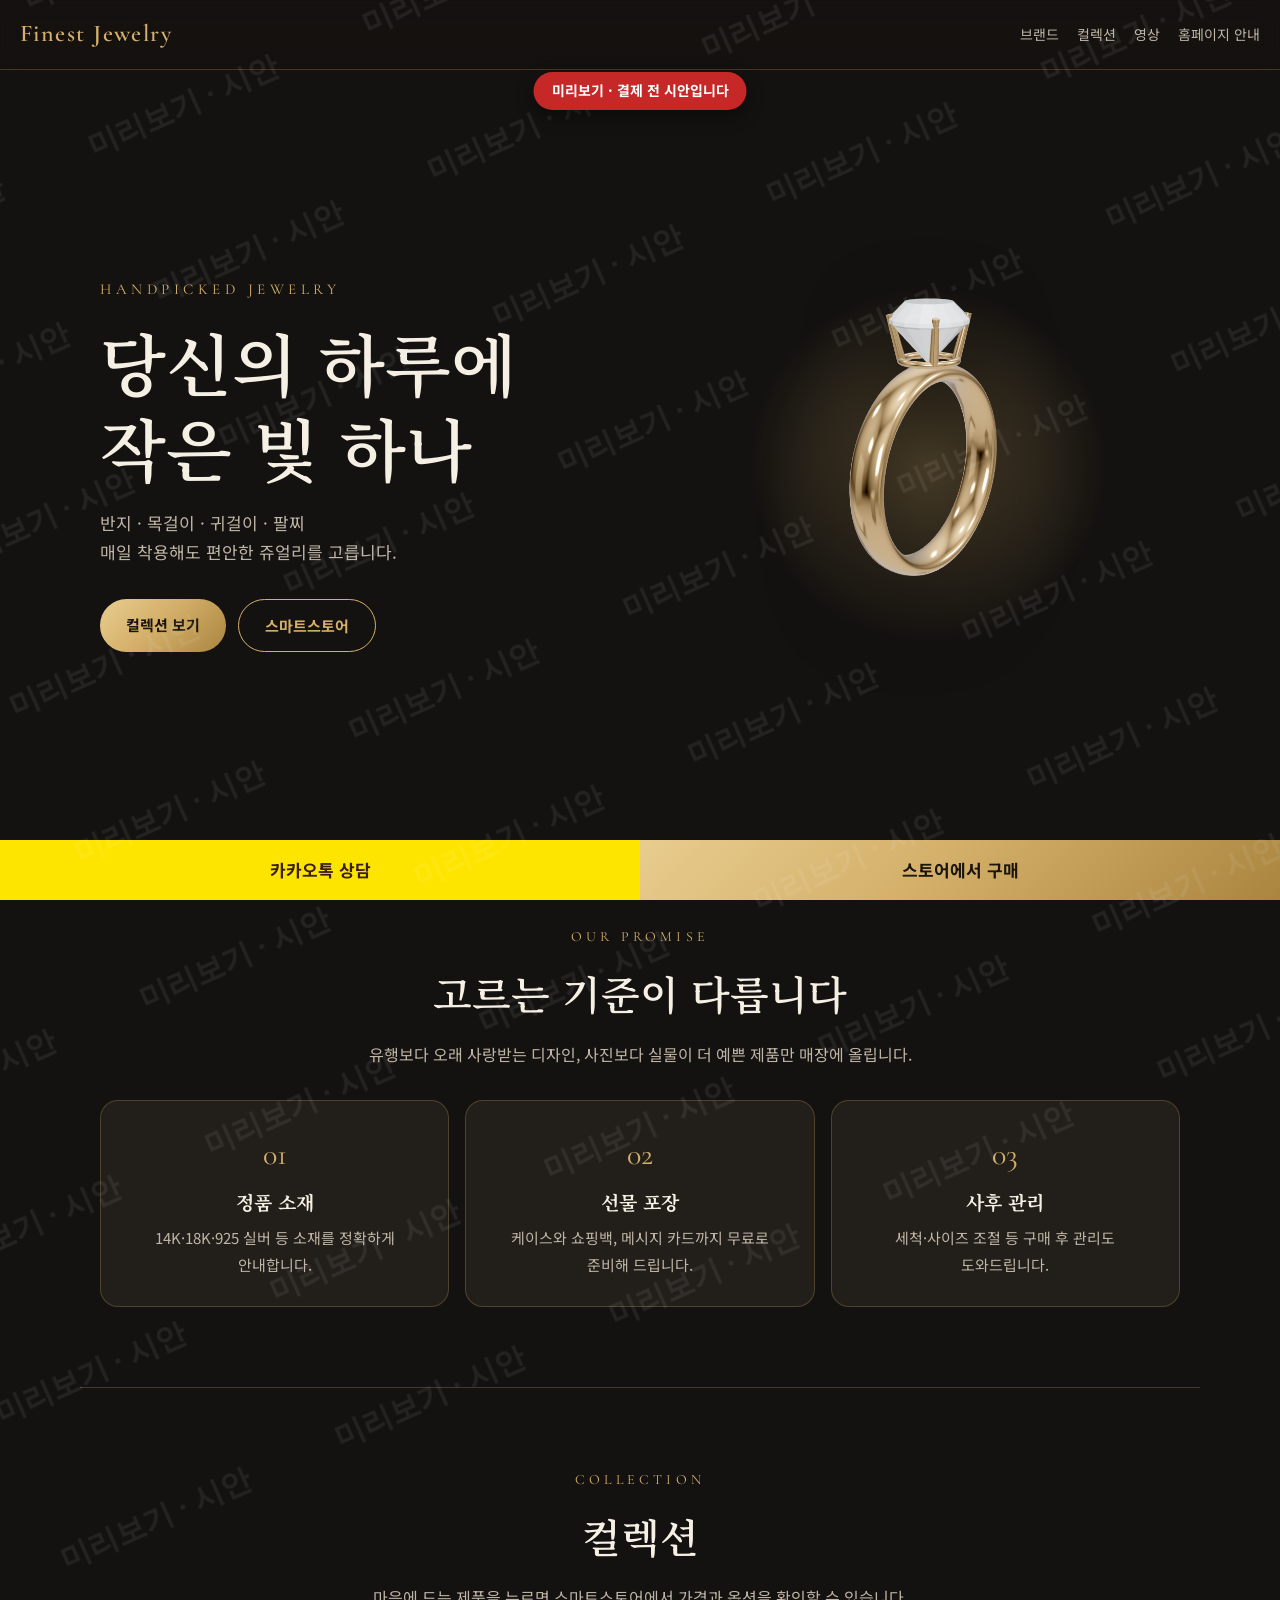
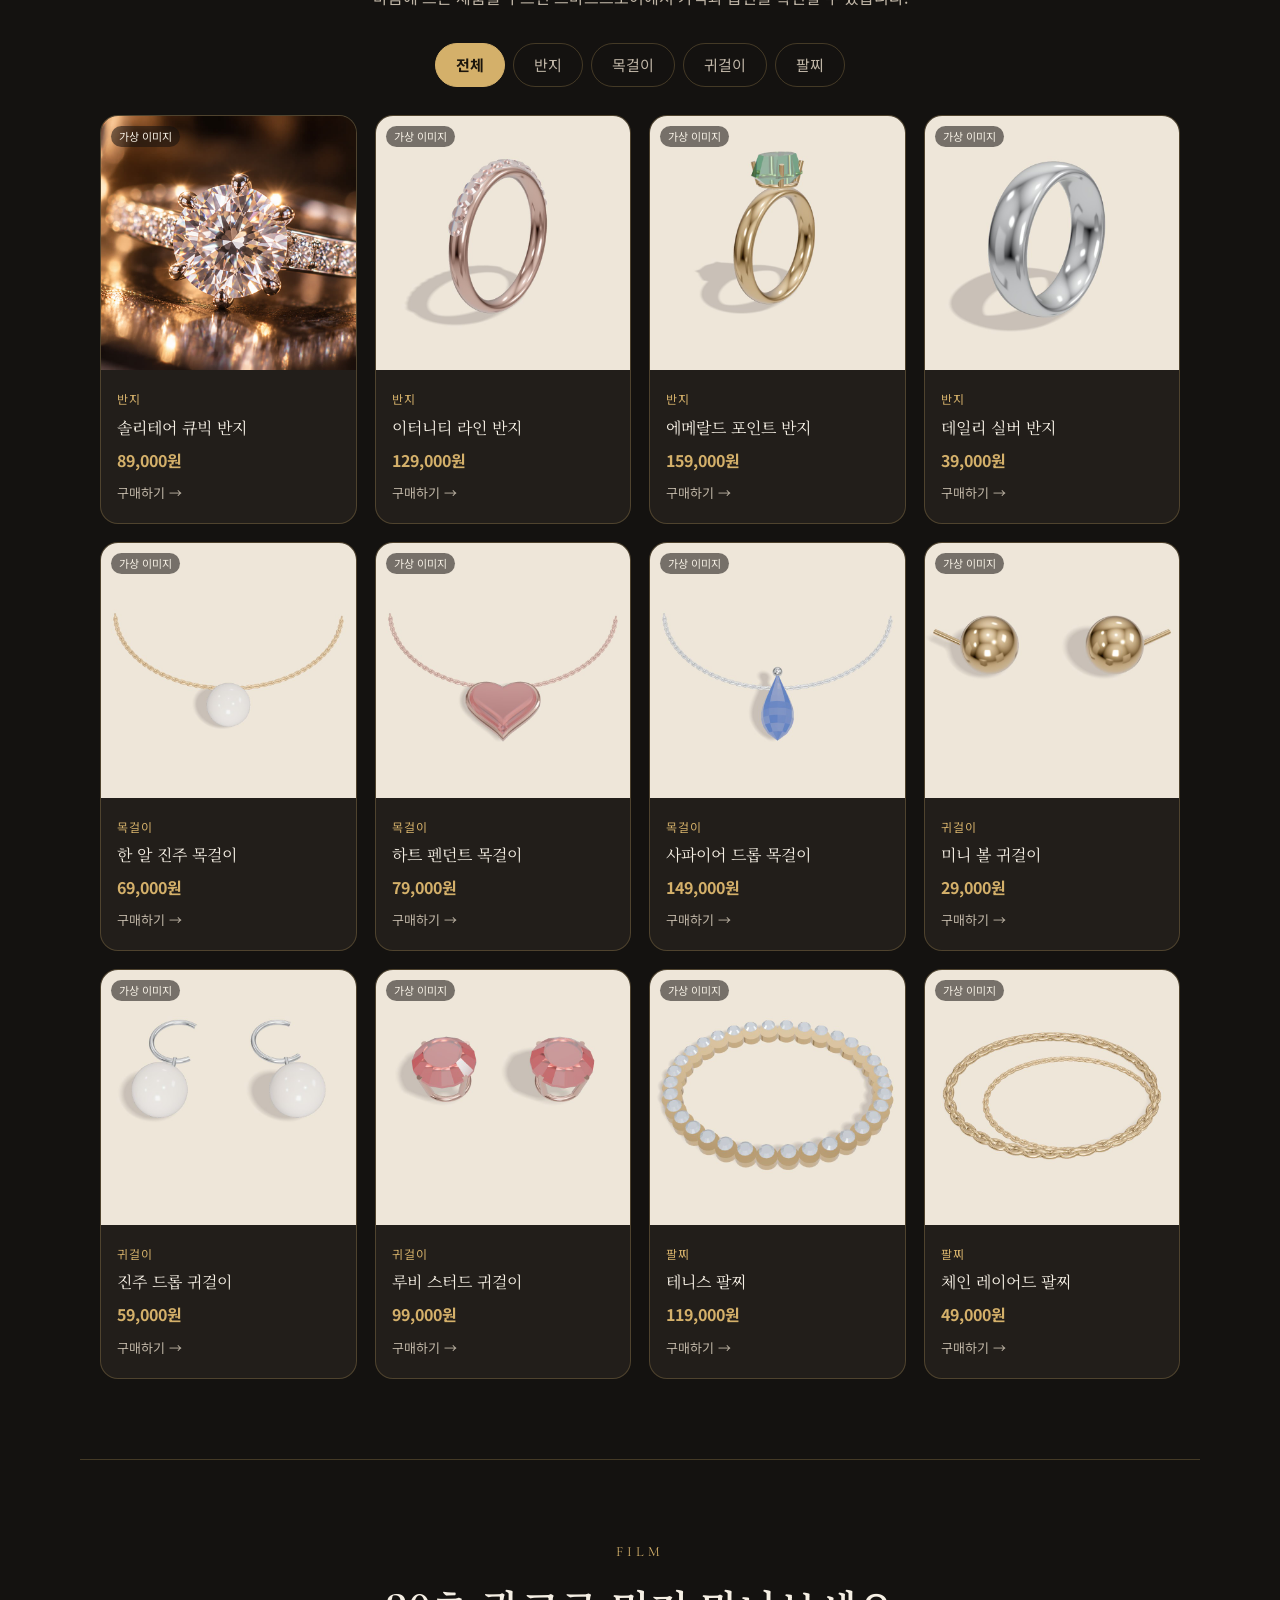
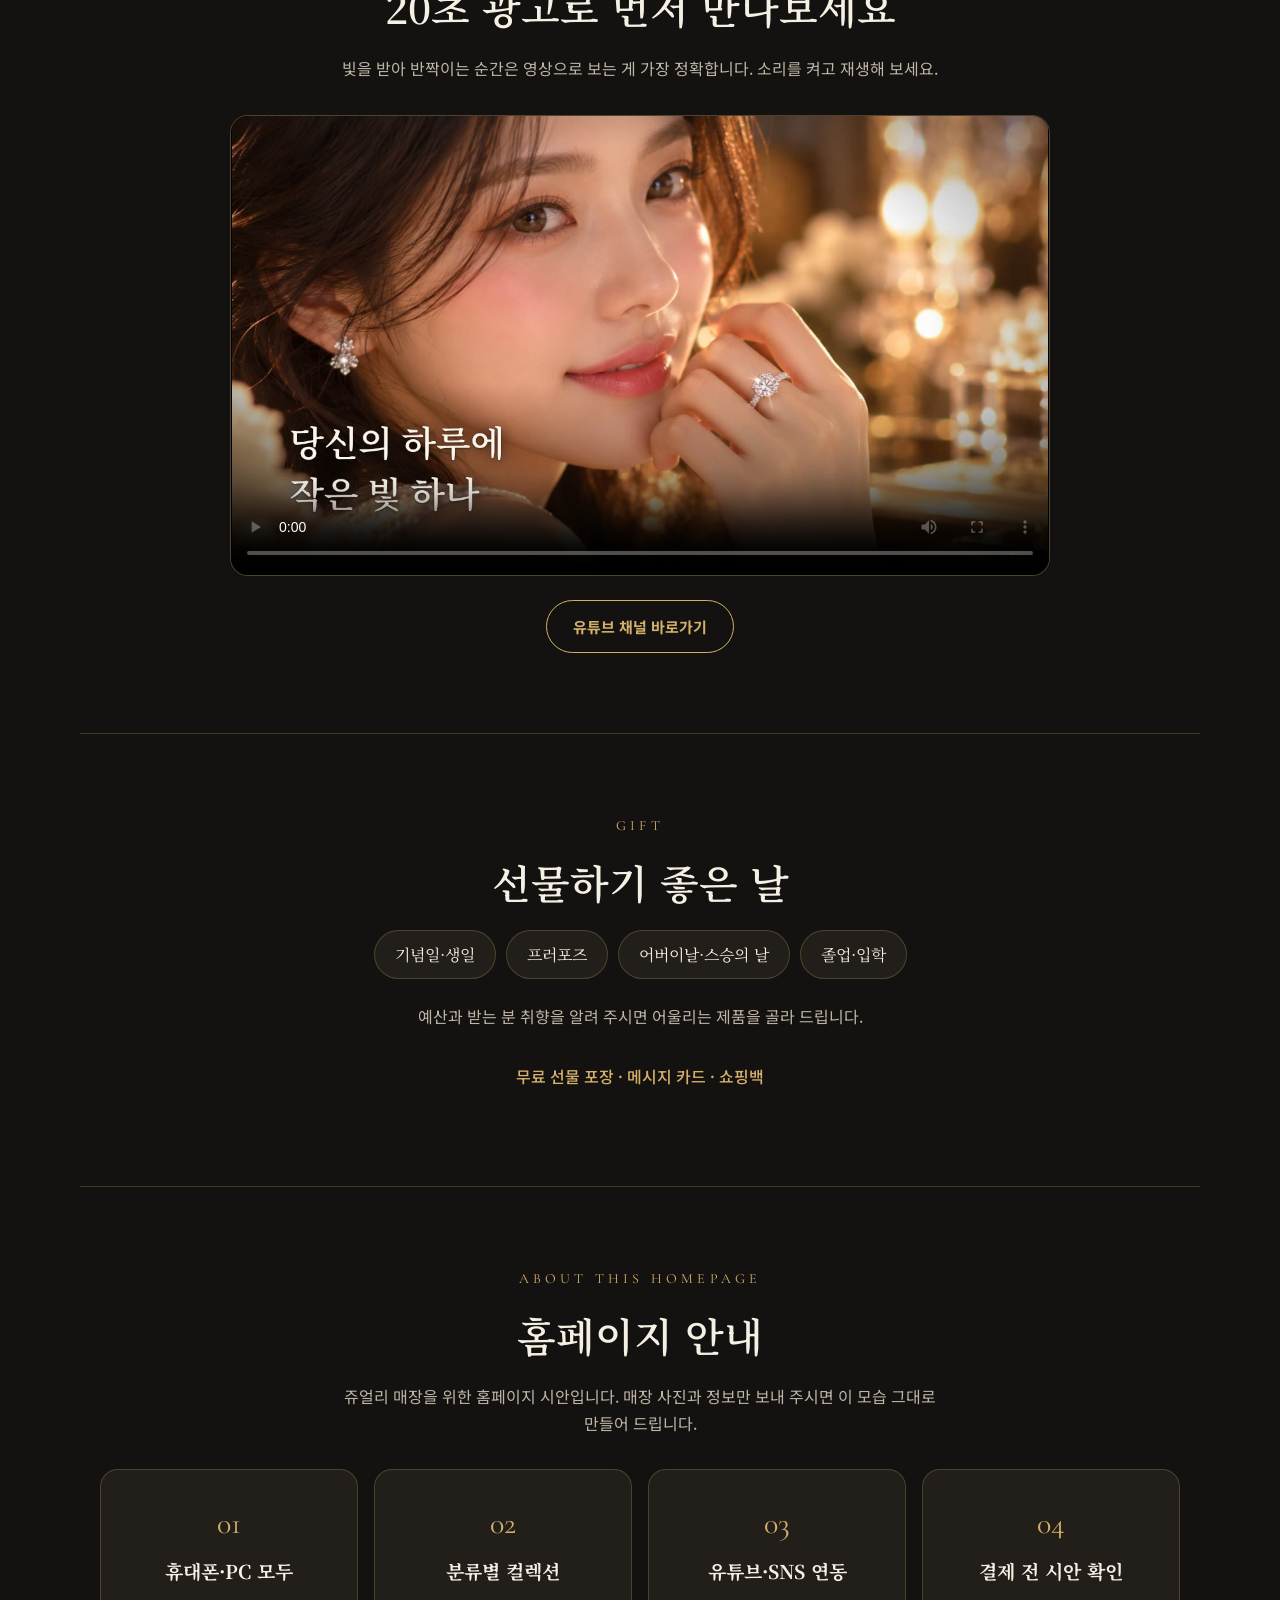
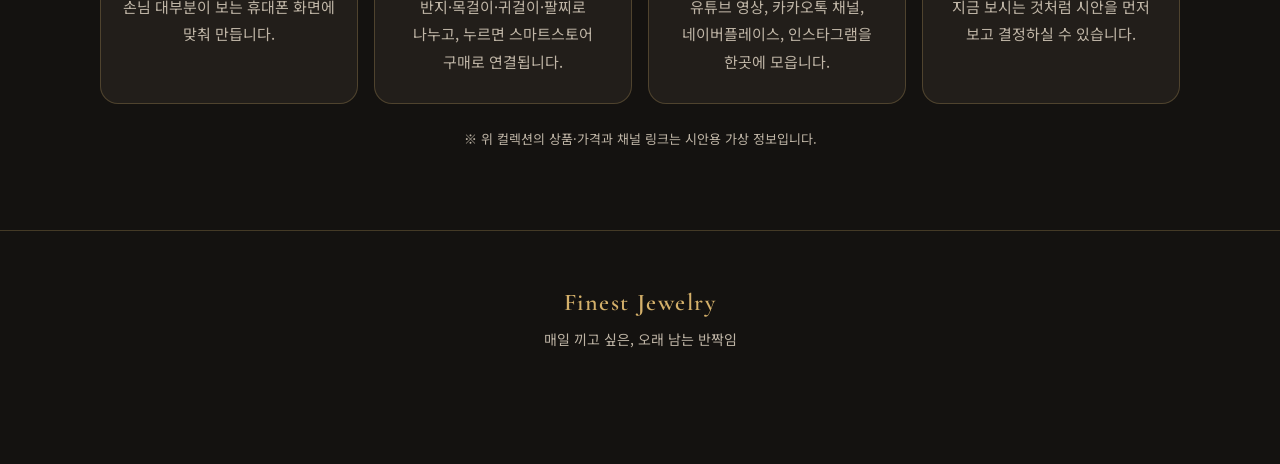
==== jewelry/index.html @ 5e8ed8d9 "쥬얼리 시안: AI 이미지로 만든 착용 사진 광고로 영상 교체 - 사장님이 보내 준 AI 이미지 7장으로 20초 사진 광고 제작 (천천히 확대·반짝임·글자·로고, 기존 합성 음악)" ====
<!DOCTYPE html>
<html lang="ko">
<head>
<meta charset="UTF-8" />
<!-- 쥬얼리 매장 홈페이지 시안 (결제 전 미리보기) -->
<!-- 검색(네이버·구글)에 나오지 않게 합니다 -->
<meta name="robots" content="noindex, nofollow" />
<meta name="viewport" content="width=device-width, initial-scale=1.0, viewport-fit=cover" />
<title>[미리보기] 쥬얼리 매장 홈페이지 시안</title>
<meta name="theme-color" content="#141210" />
<link rel="icon" href="data:image/svg+xml,%3Csvg xmlns='http://www.w3.org/2000/svg' viewBox='0 0 100 100'%3E%3Ctext y='.9em' font-size='90'%3E%F0%9F%92%8D%3C/text%3E%3C/svg%3E" />

<!-- 글꼴 (인터넷이 안 되면 기본 글꼴로 자동 표시됩니다) -->
<link rel="preconnect" href="https://fonts.googleapis.com" />
<link rel="preconnect" href="https://fonts.gstatic.com" crossorigin />
<link href="https://fonts.googleapis.com/css2?family=Cormorant+Garamond:ital,wght@0,500;0,600;1,500&family=Noto+Serif+KR:wght@400;600&family=Noto+Sans+KR:wght@400;500;700&display=swap" rel="stylesheet" />

<!-- 디자인을 고친 뒤에는 ?v= 뒤 숫자를 바꾸면 손님 휴대폰에 새 디자인이 바로 보입니다 -->
<link rel="stylesheet" href="style.css?v=20260928a" />
</head>
<body>

<header class="site-header">
  <a class="logo" href="#top" data-bind="storeName"></a>
  <nav class="nav" aria-label="메뉴">
    <a href="#story">브랜드</a>
    <a href="#collection">컬렉션</a>
    <a href="#video">영상</a>
    <a href="#visit" data-nav="info">문의</a>
  </nav>
</header>

<main id="top">

  <!-- 첫 화면 -->
  <section class="hero">
    <div class="hero-text">
      <p class="eyebrow" data-bind="hero.eyebrow"></p>
      <h1 class="headline" data-bind="hero.headline"></h1>
      <p class="sub" data-bind="hero.subCopy"></p>
      <div class="hero-actions">
        <a class="btn btn-gold" href="#collection">컬렉션 보기</a>
        <a class="btn btn-line" data-link="smartstore" target="_blank" rel="noopener">스마트스토어</a>
      </div>
    </div>
    <div class="hero-art" aria-hidden="true">
      <div class="halo"></div>
      <div class="hero-ring" id="heroRing"></div>
      <span class="spark s1"></span><span class="spark s2"></span><span class="spark s3"></span>
    </div>
  </section>

  <!-- 브랜드 이야기 -->
  <section class="section story reveal" id="story">
    <p class="kicker">OUR PROMISE</p>
    <h2 data-bind="story.title"></h2>
    <p class="lead" data-bind="story.body"></p>
    <ol class="points" id="points"></ol>
  </section>

  <!-- 컬렉션 -->
  <section class="section collection reveal" id="collection">
    <p class="kicker">COLLECTION</p>
    <h2>컬렉션</h2>
    <p class="lead">마음에 드는 제품을 누르면 스마트스토어에서 가격과 옵션을 확인할 수 있습니다.</p>
    <div class="filters" id="filters" role="tablist" aria-label="분류"></div>
    <ul class="grid" id="grid"></ul>
  </section>

  <!-- 유튜브 -->
  <section class="section video reveal" id="video">
    <p class="kicker">FILM</p>
    <h2 data-bind="youtube.title"></h2>
    <p class="lead" data-bind="youtube.desc"></p>
    <div class="video-box" id="videoBox"></div>
    <a class="btn btn-line" data-link="youtube" target="_blank" rel="noopener">유튜브 채널 바로가기</a>
  </section>

  <!-- 선물 -->
  <section class="section gift reveal">
    <p class="kicker">GIFT</p>
    <h2 data-bind="gift.title"></h2>
    <ul class="gift-tags" id="giftTags"></ul>
    <p class="lead" data-bind="gift.desc"></p>
    <p class="gift-note">무료 선물 포장 · 메시지 카드 · 쇼핑백</p>
  </section>

  <!-- 홈페이지 안내 (시안을 보여 줄 때) - config.js 의 siteInfo.show 로 켜고 끕니다 -->
  <section class="section site-info reveal" id="site-info" hidden>
    <p class="kicker">ABOUT THIS HOMEPAGE</p>
    <h2 data-bind="siteInfo.title"></h2>
    <p class="lead" data-bind="siteInfo.body"></p>
    <ol class="points" id="features"></ol>
  </section>

  <!-- 방문·문의 (실제 매장용) -->
  <section class="section visit reveal" id="visit">
    <p class="kicker">VISIT &amp; CONTACT</p>
    <h2>매장 안내</h2>
    <dl class="info" id="info"></dl>
    <div class="channels" id="channels"></div>
  </section>

</main>

<footer class="site-footer">
  <p class="logo" data-bind="storeName"></p>
  <p data-bind="tagline"></p>
</footer>

<!-- 화면 아래 고정 버튼 -->
<div class="bottom-bar">
  <a class="bar-kakao" data-link="kakao" target="_blank" rel="noopener">카카오톡 상담</a>
  <a class="bar-store" data-link="smartstore" target="_blank" rel="noopener">스토어에서 구매</a>
</div>

<script src="config.js?v=20260928a"></script>
<script src="main.js?v=20260928a"></script>
</body>
</html>
---- jewelry/style.css ----
/* ============================================================
   쥬얼리 매장 홈페이지 시안 스타일
   - 검정 바탕 + 아이보리 글씨 + 금색 포인트
   ============================================================ */

:root {
  --bg: #141210;
  --bg-2: #1d1a17;
  --card: #221e1a;
  --ivory: #f5efe4;
  --ivory-soft: #bfb5a6;
  --gold: #d4b06a;
  --gold-deep: #a9853f;
  --line: rgba(212, 176, 106, 0.25);
  --kakao: #fee500;
  --kakao-text: #3a1d1d;
  --font-body: "Noto Sans KR", "Apple SD Gothic Neo", "Malgun Gothic", sans-serif;
  --font-serif: "Noto Serif KR", "Apple SD Gothic Neo", serif;
  --font-latin: "Cormorant Garamond", "Noto Serif KR", serif;
  --bar-height: 60px;
}

* { box-sizing: border-box; }
[hidden] { display: none !important; }
html { scroll-behavior: smooth; }
body {
  margin: 0;
  background: var(--bg);
  color: var(--ivory);
  font-family: var(--font-body);
  line-height: 1.7;
  word-break: keep-all;
  padding-bottom: calc(var(--bar-height) + env(safe-area-inset-bottom));
}
a { color: inherit; }
h1, h2 { font-family: var(--font-serif); font-weight: 600; margin: 0; }

/* ---------- 머리글 ---------- */
.site-header {
  position: sticky; top: 0; z-index: 20;
  display: flex; align-items: center; justify-content: space-between; gap: 16px;
  padding: 14px 20px;
  background: rgba(20, 18, 16, 0.85);
  backdrop-filter: blur(10px);
  border-bottom: 1px solid var(--line);
}
.logo {
  font-family: var(--font-latin); font-size: 24px; font-weight: 600;
  letter-spacing: 0.06em; color: var(--gold); text-decoration: none; margin: 0;
}
.nav { display: flex; gap: 18px; font-size: 14px; }
.nav a { text-decoration: none; color: var(--ivory-soft); }
.nav a:hover { color: var(--gold); }
@media (max-width: 560px) { .nav { display: none; } }

/* ---------- 버튼 ---------- */
.btn {
  display: inline-block; padding: 13px 26px; border-radius: 999px;
  font-weight: 700; font-size: 15px; text-decoration: none; transition: 0.2s;
}
.btn-gold { background: linear-gradient(135deg, #e8cd8f, var(--gold) 45%, var(--gold-deep)); color: #1b150c; }
.btn-gold:hover { filter: brightness(1.08); }
.btn-line { border: 1px solid var(--gold); color: var(--gold); }
.btn-line:hover { background: var(--gold); color: #1b150c; }

/* ---------- 첫 화면 ---------- */
.hero {
  display: grid; grid-template-columns: 1.1fr 1fr; align-items: center; gap: 24px;
  max-width: 1120px; margin: 0 auto; padding: 72px 20px 56px; min-height: 86vh;
}
.eyebrow { font-family: var(--font-latin); letter-spacing: 0.3em; color: var(--gold); margin: 0 0 16px; font-size: 15px; }
.headline { font-size: clamp(38px, 7vw, 68px); line-height: 1.25; white-space: pre-line; }
.sub { color: var(--ivory-soft); white-space: pre-line; margin: 20px 0 32px; font-size: 17px; }
.hero-actions { display: flex; flex-wrap: wrap; gap: 12px; }

.hero-art { position: relative; aspect-ratio: 1; max-width: 460px; width: 100%; justify-self: center; }
.halo {
  position: absolute; inset: 8%; border-radius: 50%;
  background: radial-gradient(circle, rgba(212, 176, 106, 0.35), transparent 65%);
  animation: breathe 5s ease-in-out infinite;
}
.hero-ring { position: absolute; inset: 0; animation: float 6s ease-in-out infinite; }
.hero-ring svg, .hero-ring img { width: 100%; height: 100%; filter: drop-shadow(0 30px 40px rgba(0, 0, 0, 0.6)); }
.hero-ring img { object-fit: contain; }
.spark {
  position: absolute; width: 18px; height: 18px;
  background: radial-gradient(circle, #fff 0 12%, transparent 13%),
    conic-gradient(from 0deg, transparent 0 20%, #fff 25%, transparent 30% 45%, #fff 50%, transparent 55% 70%, #fff 75%, transparent 80%);
  border-radius: 50%; opacity: 0; animation: twinkle 3s ease-in-out infinite;
}
.s1 { top: 22%; left: 58%; }
.s2 { top: 40%; left: 30%; animation-delay: 1s; transform: scale(0.7); }
.s3 { top: 16%; left: 40%; animation-delay: 2s; transform: scale(0.5); }

@keyframes breathe { 50% { transform: scale(1.08); opacity: 0.7; } }
@keyframes float { 50% { transform: translateY(-14px) rotate(-3deg); } }
@keyframes twinkle { 0%, 100% { opacity: 0; } 50% { opacity: 1; } }

@media (max-width: 760px) {
  .hero { grid-template-columns: 1fr; text-align: center; padding-top: 40px; min-height: 0; }
  .hero-art { order: -1; max-width: 300px; }
  .hero-actions { justify-content: center; }
}

/* ---------- 공통 구역 ---------- */
.section { max-width: 1120px; margin: 0 auto; padding: 80px 20px; text-align: center; border-top: 1px solid var(--line); }
.kicker { font-family: var(--font-latin); letter-spacing: 0.3em; color: var(--gold); margin: 0 0 10px; font-size: 14px; }
.section h2 { font-size: clamp(28px, 5vw, 40px); margin-bottom: 14px; }
.lead { color: var(--ivory-soft); max-width: 620px; margin: 0 auto 32px; }

/* 스크롤하면 부드럽게 나타나기 */
.reveal { opacity: 0; transform: translateY(40px); transition: opacity 0.9s ease, transform 0.9s ease; }
.reveal.shown { opacity: 1; transform: none; }

/* ---------- 약속 3가지 ---------- */
.points { list-style: none; padding: 0; margin: 0; display: grid; grid-template-columns: repeat(auto-fit, minmax(220px, 1fr)); gap: 16px; counter-reset: p; }
.points li { background: var(--card); border: 1px solid var(--line); border-radius: 18px; padding: 28px 22px; counter-increment: p; }
.points li::before { content: "0" counter(p); display: block; font-family: var(--font-latin); font-size: 30px; color: var(--gold); margin-bottom: 6px; }
.points b { display: block; font-family: var(--font-serif); font-size: 19px; margin-bottom: 6px; }
.points span { color: var(--ivory-soft); font-size: 15px; }

/* ---------- 컬렉션 ---------- */
.filters { display: flex; flex-wrap: wrap; justify-content: center; gap: 8px; margin-bottom: 28px; }
.filters button {
  font: inherit; font-size: 15px; cursor: pointer; padding: 8px 20px; border-radius: 999px;
  background: transparent; color: var(--ivory-soft); border: 1px solid var(--line);
}
.filters button[aria-selected="true"] { background: var(--gold); color: #1b150c; border-color: var(--gold); font-weight: 700; }

.grid { list-style: none; padding: 0; margin: 0; display: grid; grid-template-columns: repeat(auto-fill, minmax(220px, 1fr)); gap: 18px; }
@media (max-width: 520px) { .grid { grid-template-columns: 1fr 1fr; gap: 12px; } }
.card { background: var(--card); border: 1px solid var(--line); border-radius: 18px; overflow: hidden; text-align: left; transition: transform 0.3s, border-color 0.3s; }
.card:hover { transform: translateY(-6px); border-color: var(--gold); }
.card a { text-decoration: none; display: block; }
.thumb { aspect-ratio: 1; background: radial-gradient(circle at 50% 40%, #2f2a24, #191613 70%); display: grid; place-items: center; position: relative; }
.thumb svg { width: 78%; height: 78%; }
.thumb img { width: 100%; height: 100%; object-fit: cover; display: block; }
.thumb .sample { position: absolute; top: 10px; left: 10px; font-size: 11px; color: var(--ivory); background: rgba(20, 18, 16, 0.55); border-radius: 999px; padding: 1px 8px; }
.card-body { padding: 14px 16px 18px; }
.card-cat { font-size: 12px; color: var(--gold); letter-spacing: 0.1em; }
.card-name { display: block; font-family: var(--font-serif); font-size: 16px; margin: 2px 0 6px; }
.card-price { display: block; font-weight: 700; color: var(--gold); margin-bottom: 4px; font-variant-numeric: tabular-nums; }
.card-cta { font-size: 13px; color: var(--ivory-soft); }

/* ---------- 유튜브 ---------- */
.video-box { max-width: 820px; margin: 0 auto 24px; aspect-ratio: 16 / 9; border-radius: 18px; overflow: hidden; border: 1px solid var(--line); background: var(--card); }
.video-box iframe, .video-box video { width: 100%; height: 100%; border: 0; display: block; background: #000; }
.video-empty { height: 100%; display: grid; place-content: center; gap: 10px; color: var(--ivory-soft); }
.play { width: 72px; height: 72px; margin: 0 auto; border-radius: 50%; border: 2px solid var(--gold); display: grid; place-items: center; }
.play::after { content: ""; border-left: 20px solid var(--gold); border-top: 12px solid transparent; border-bottom: 12px solid transparent; margin-left: 6px; }

/* ---------- 선물 ---------- */
.gift-tags { list-style: none; padding: 0; margin: 0 0 24px; display: flex; flex-wrap: wrap; justify-content: center; gap: 10px; }
.gift-tags li { font-family: var(--font-serif); padding: 10px 20px; border-radius: 999px; background: var(--card); border: 1px solid var(--line); }
.gift-note { color: var(--gold); font-weight: 500; }

/* ---------- 매장 안내 ---------- */
.info { max-width: 560px; margin: 0 auto 28px; text-align: left; display: grid; grid-template-columns: 90px 1fr; gap: 12px 16px; }
.info dt { color: var(--gold); font-weight: 700; }
.info dd { margin: 0; }
.info .todo { color: var(--ivory-soft); font-style: italic; }
.channels { display: flex; flex-wrap: wrap; justify-content: center; gap: 10px; }

/* ---------- 홈페이지 안내 ---------- */

.demo-note { margin: 24px 0 0; font-size: 13px; color: var(--ivory-soft); }

/* 가상 링크 안내 */
.toast {
  position: fixed; left: 50%; bottom: calc(var(--bar-height) + 20px + env(safe-area-inset-bottom)); z-index: 50;
  transform: translate(-50%, 20px); opacity: 0; pointer-events: none; transition: 0.3s;
  background: var(--ivory); color: #1b150c; font-size: 14px; font-weight: 500;
  padding: 10px 18px; border-radius: 12px; box-shadow: 0 8px 24px rgba(0, 0, 0, 0.5);
  width: max-content; max-width: calc(100vw - 32px); text-align: center;
}
.toast.shown { opacity: 1; transform: translate(-50%, 0); }

/* ---------- 바닥글 ---------- */
.site-footer { text-align: center; padding: 48px 20px; color: var(--ivory-soft); font-size: 14px; border-top: 1px solid var(--line); }
.site-footer p { margin: 4px 0; }

/* ---------- 아래 고정 버튼 ---------- */
.bottom-bar {
  position: fixed; left: 0; right: 0; bottom: 0; z-index: 30;
  display: grid; grid-template-columns: 1fr 1fr;
  height: calc(var(--bar-height) + env(safe-area-inset-bottom));
  padding-bottom: env(safe-area-inset-bottom);
}
.bottom-bar a { display: grid; place-items: center; font-weight: 700; font-size: 17px; text-decoration: none; }
.bar-kakao { background: var(--kakao); color: var(--kakao-text); }
.bar-store { background: linear-gradient(135deg, #e8cd8f, var(--gold) 45%, var(--gold-deep)); color: #1b150c; }
.bottom-bar.one { grid-template-columns: 1fr; }

/* ---------- 미리보기(결제 전 시안) 표시 ---------- */
.preview-badge {
  position: fixed; top: 72px; left: 50%; transform: translateX(-50%); z-index: 40;
  background: #c62828; color: #fff; font-weight: 700; font-size: 14px;
  padding: 7px 18px; border-radius: 999px; box-shadow: 0 6px 18px rgba(0, 0, 0, 0.4); white-space: nowrap;
}
.preview-watermark {
  position: fixed; inset: -50%; z-index: 35; pointer-events: none; transform: rotate(-24deg);
  background-image: url("data:image/svg+xml,%3Csvg xmlns='http://www.w3.org/2000/svg' width='300' height='160'%3E%3Ctext x='0' y='90' font-family='sans-serif' font-size='30' font-weight='700' fill='rgba(255,255,255,0.07)'%3E미리보기 · 시안%3C/text%3E%3C/svg%3E");
}

/* "동작 줄이기" 설정 기기에서는 움직임을 끕니다 */
@media (prefers-reduced-motion: reduce) {
  html { scroll-behavior: auto; }
  .halo, .hero-ring, .spark { animation: none; }
  .spark { opacity: 0.8; }
  .reveal { opacity: 1; transform: none; transition: none; }
}
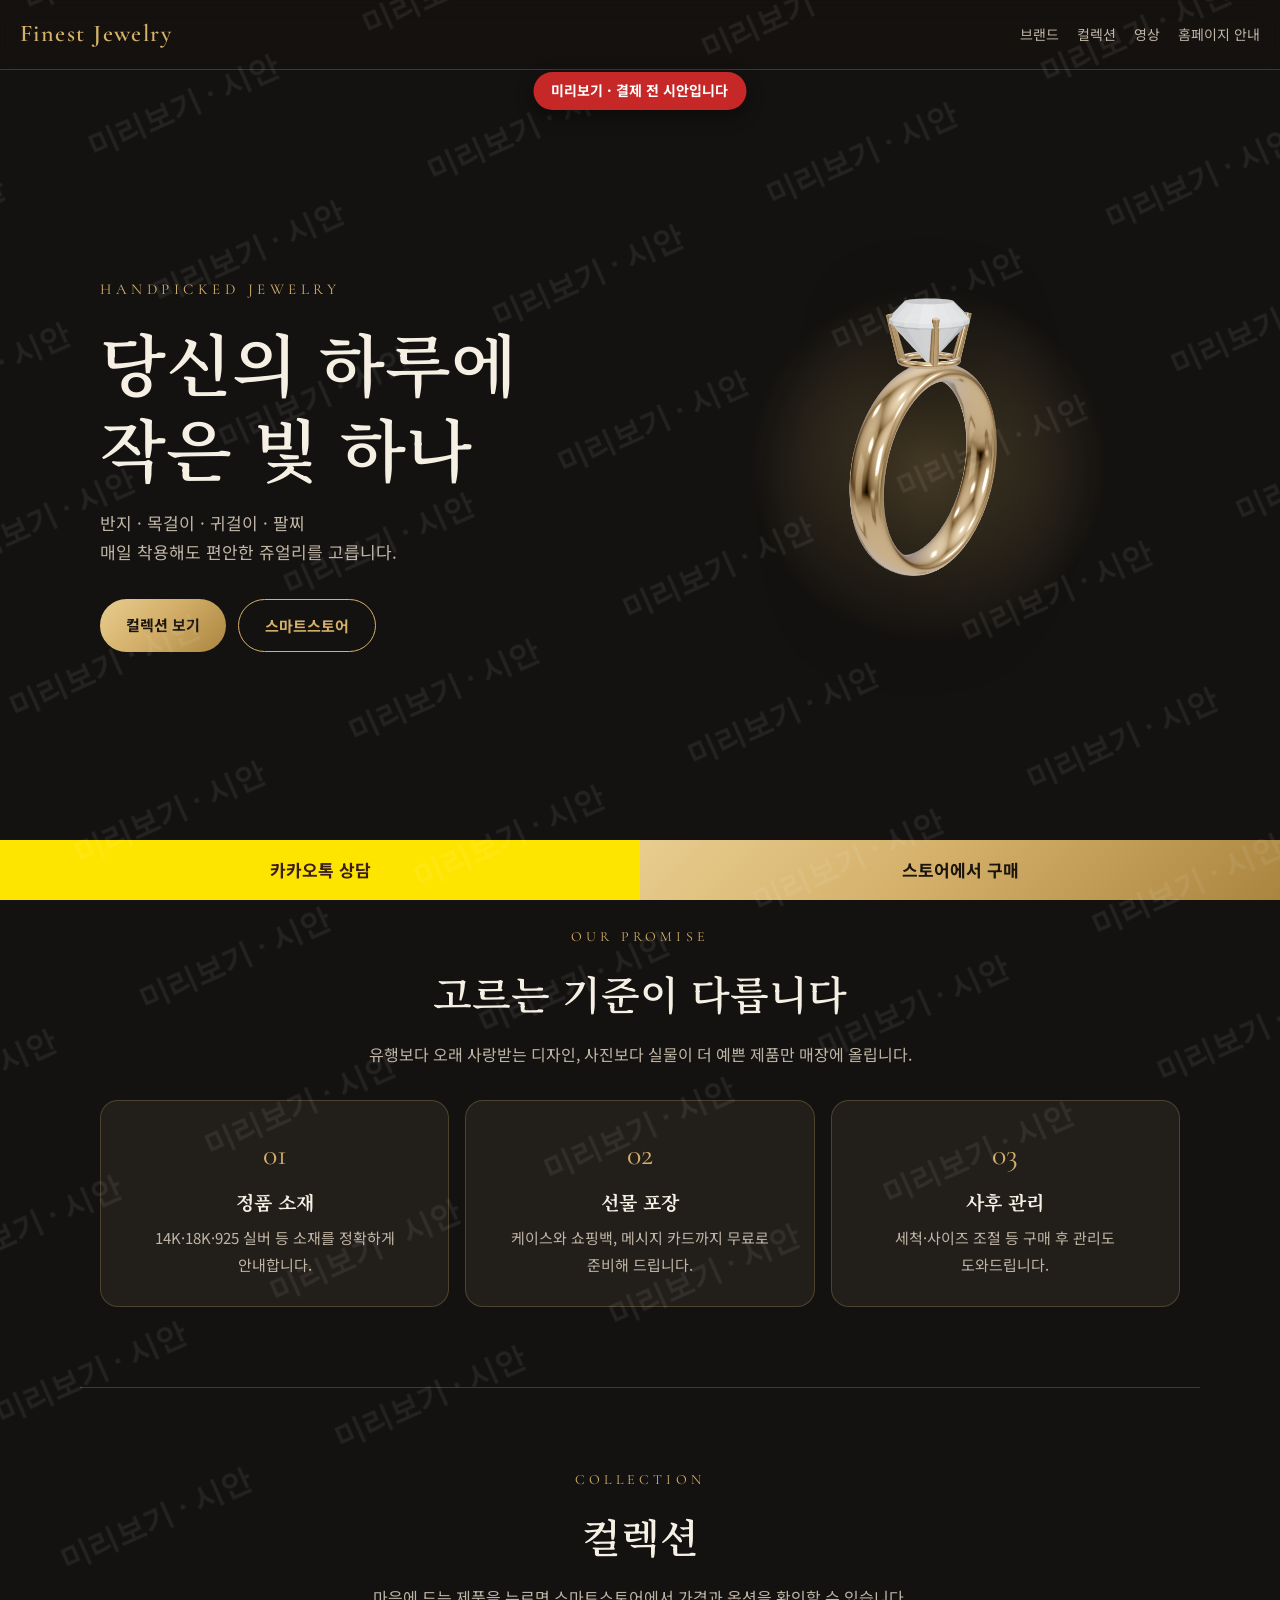
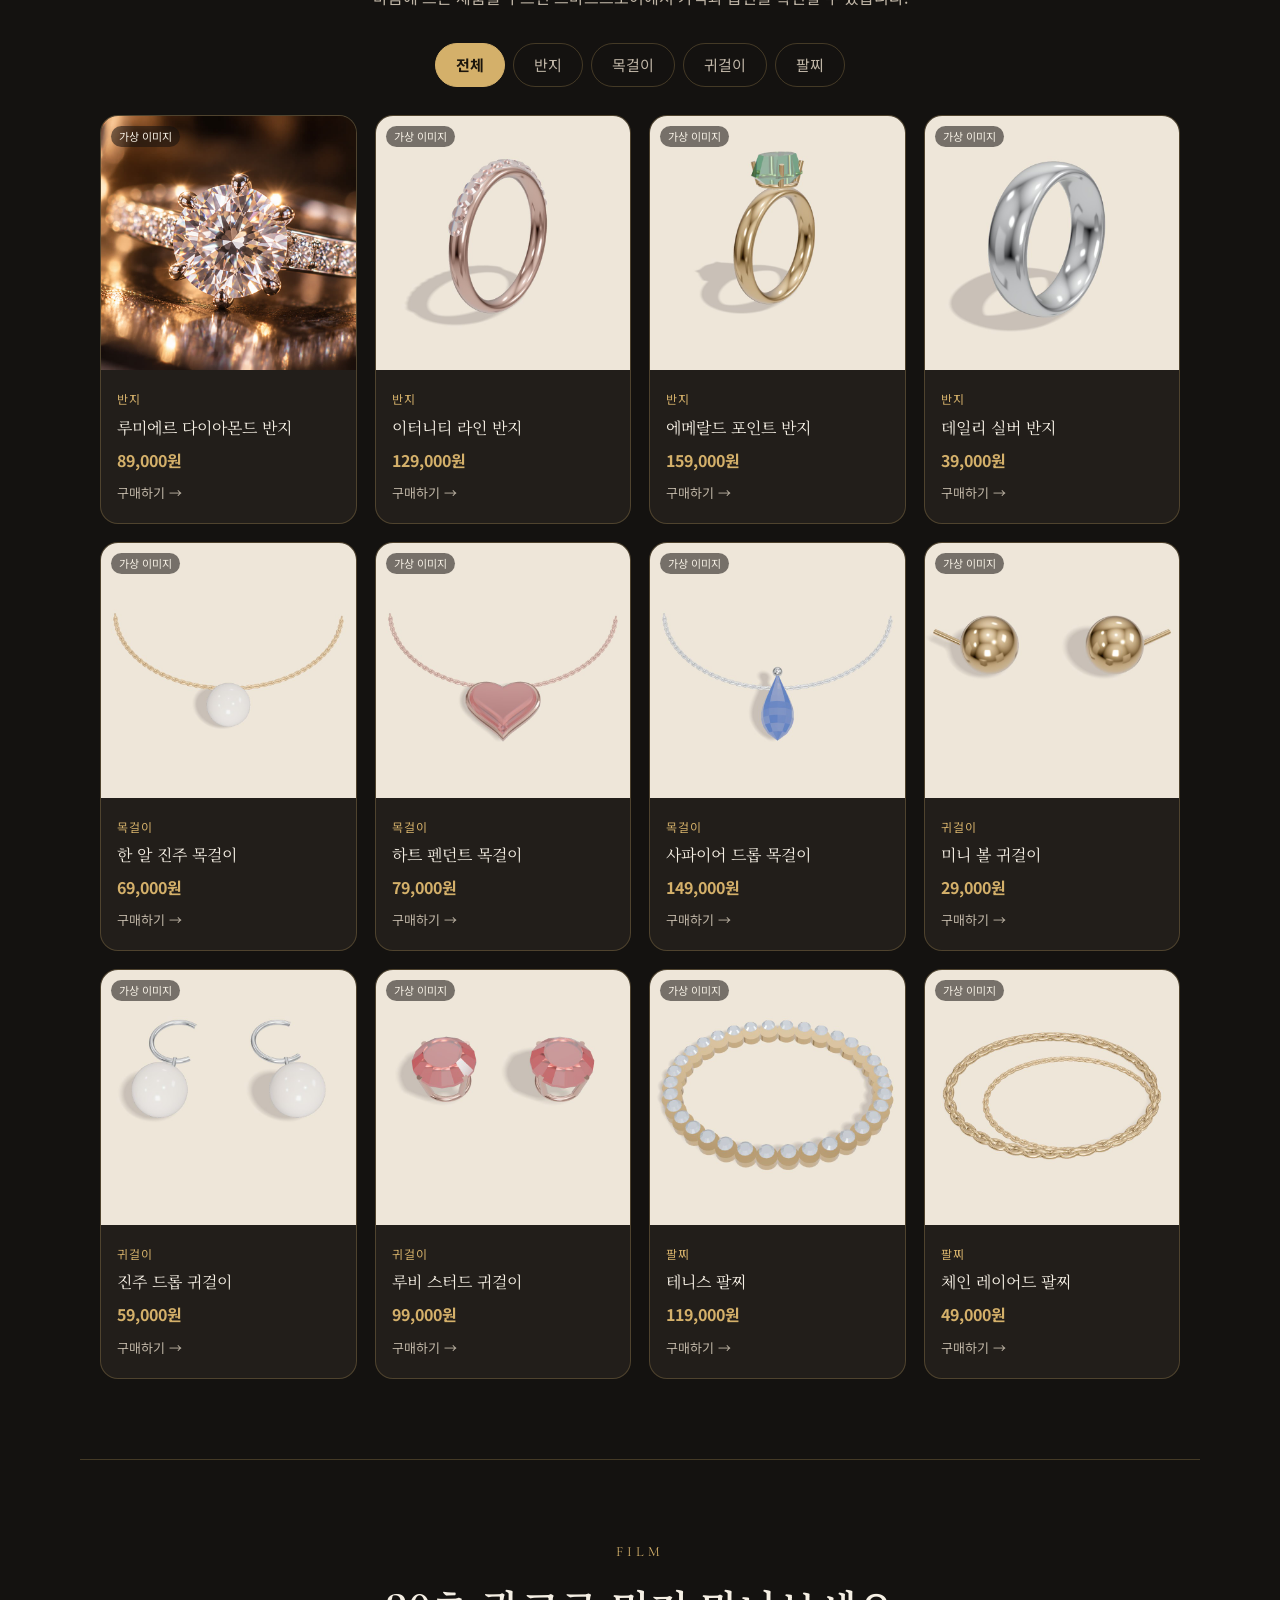
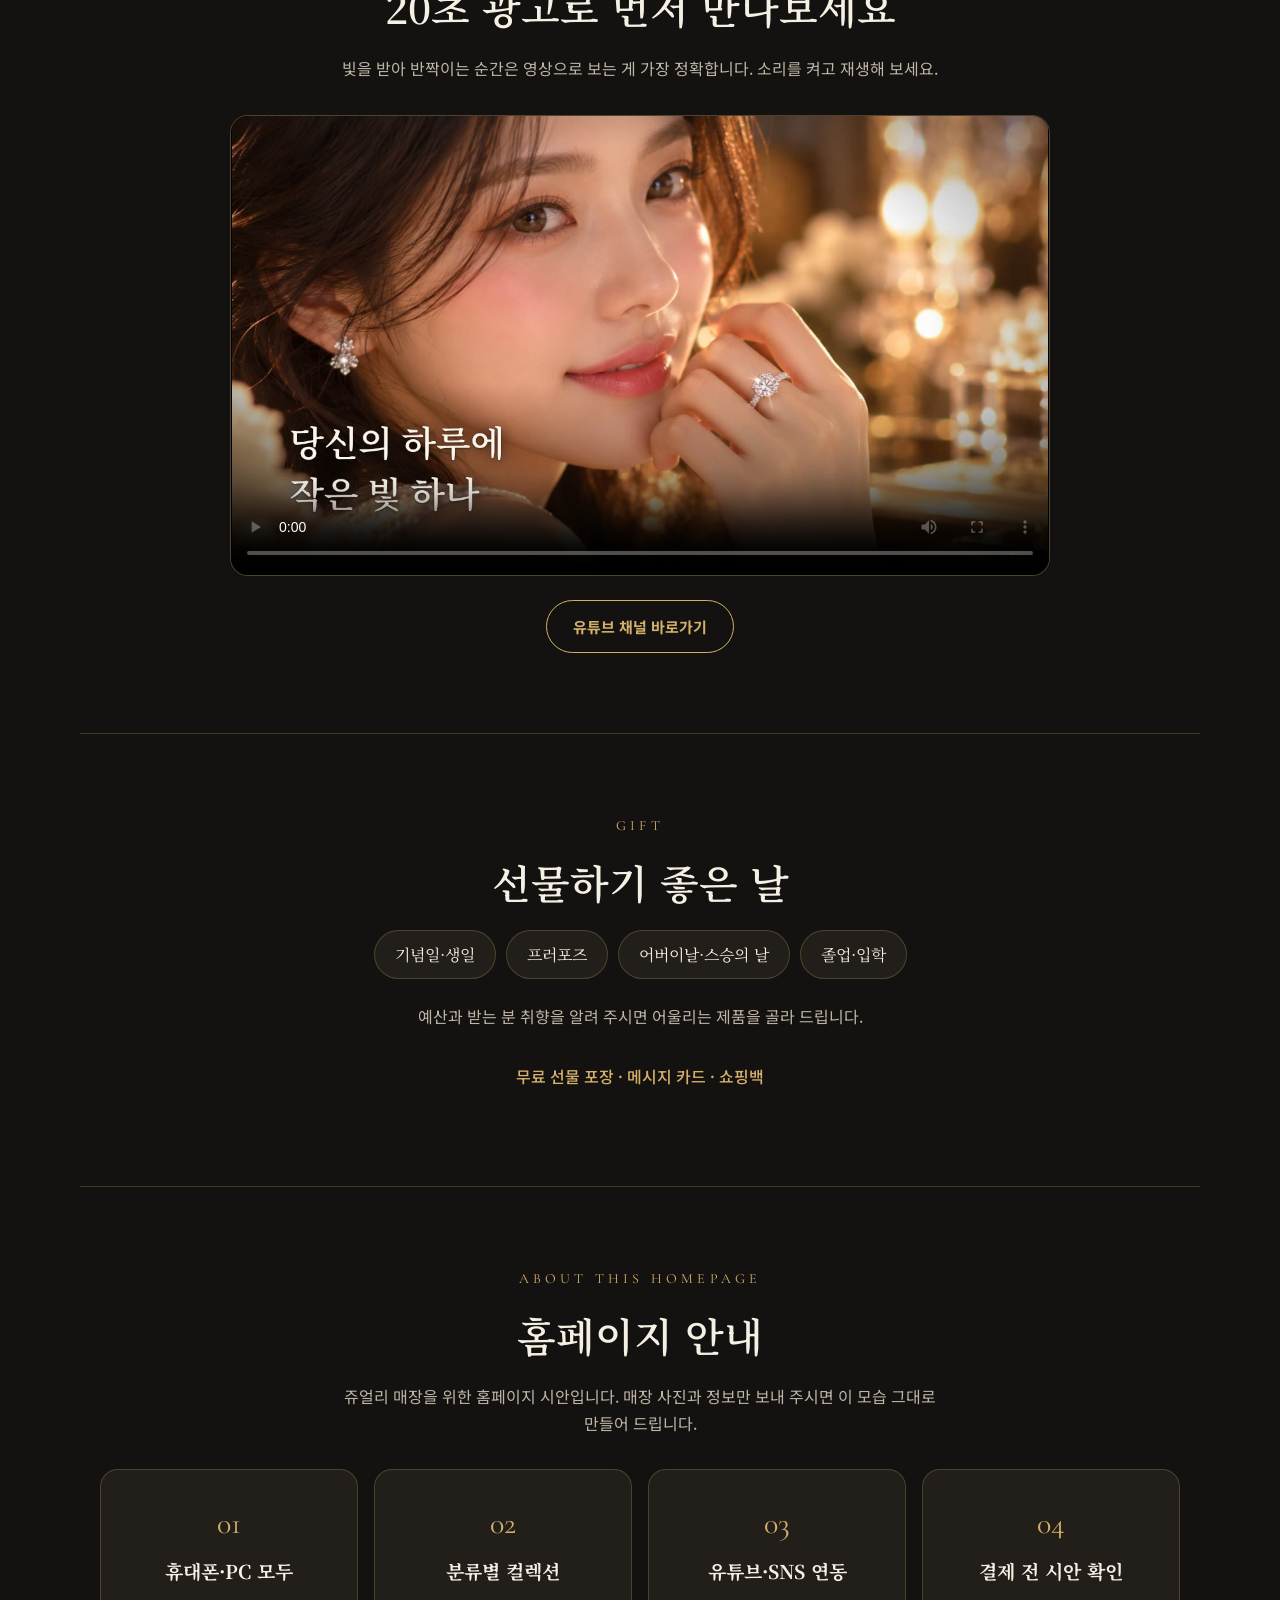
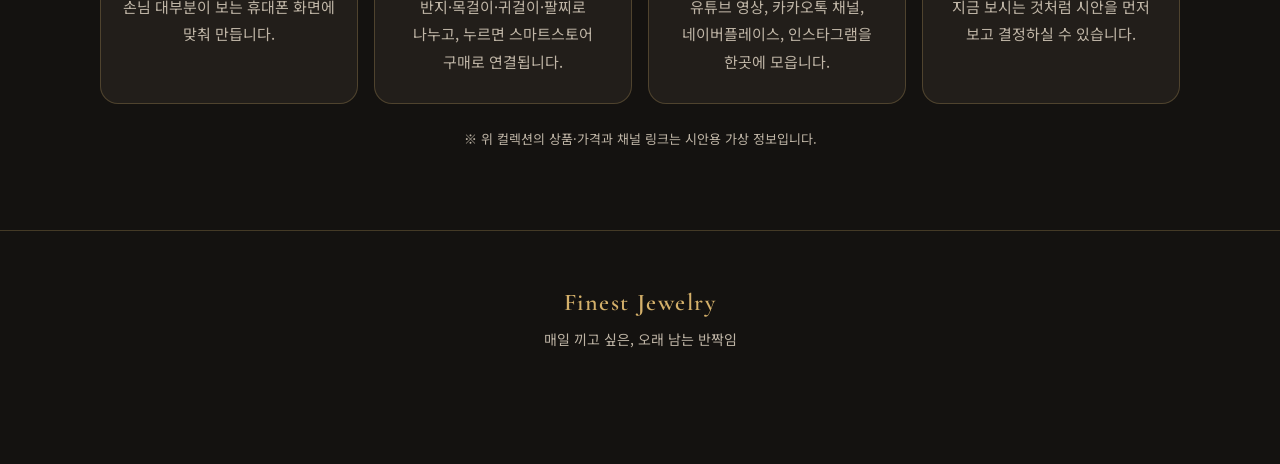
==== commit 9312ed8d: "쥬얼리 시안: 첫 번째 반지 이름을 '루미에르 다이아몬드 반지'로 변경 - 상품 이름 변경 - 광고 엔딩에 'LUMIÈRE · 루미에르' 추가하고 영상 다시 만들기  Co-Auth" ====
--- a/jewelry/index.html
+++ b/jewelry/index.html
@@ -16,7 +16,7 @@
 <link href="https://fonts.googleapis.com/css2?family=Cormorant+Garamond:ital,wght@0,500;0,600;1,500&family=Noto+Serif+KR:wght@400;600&family=Noto+Sans+KR:wght@400;500;700&display=swap" rel="stylesheet" />
 
 <!-- 디자인을 고친 뒤에는 ?v= 뒤 숫자를 바꾸면 손님 휴대폰에 새 디자인이 바로 보입니다 -->
-<link rel="stylesheet" href="style.css?v=20260928a" />
+<link rel="stylesheet" href="style.css?v=20260928b" />
 </head>
 <body>
 
@@ -114,7 +114,7 @@
   <a class="bar-store" data-link="smartstore" target="_blank" rel="noopener">스토어에서 구매</a>
 </div>
 
-<script src="config.js?v=20260928a"></script>
-<script src="main.js?v=20260928a"></script>
+<script src="config.js?v=20260928b"></script>
+<script src="main.js?v=20260928b"></script>
 </body>
 </html>
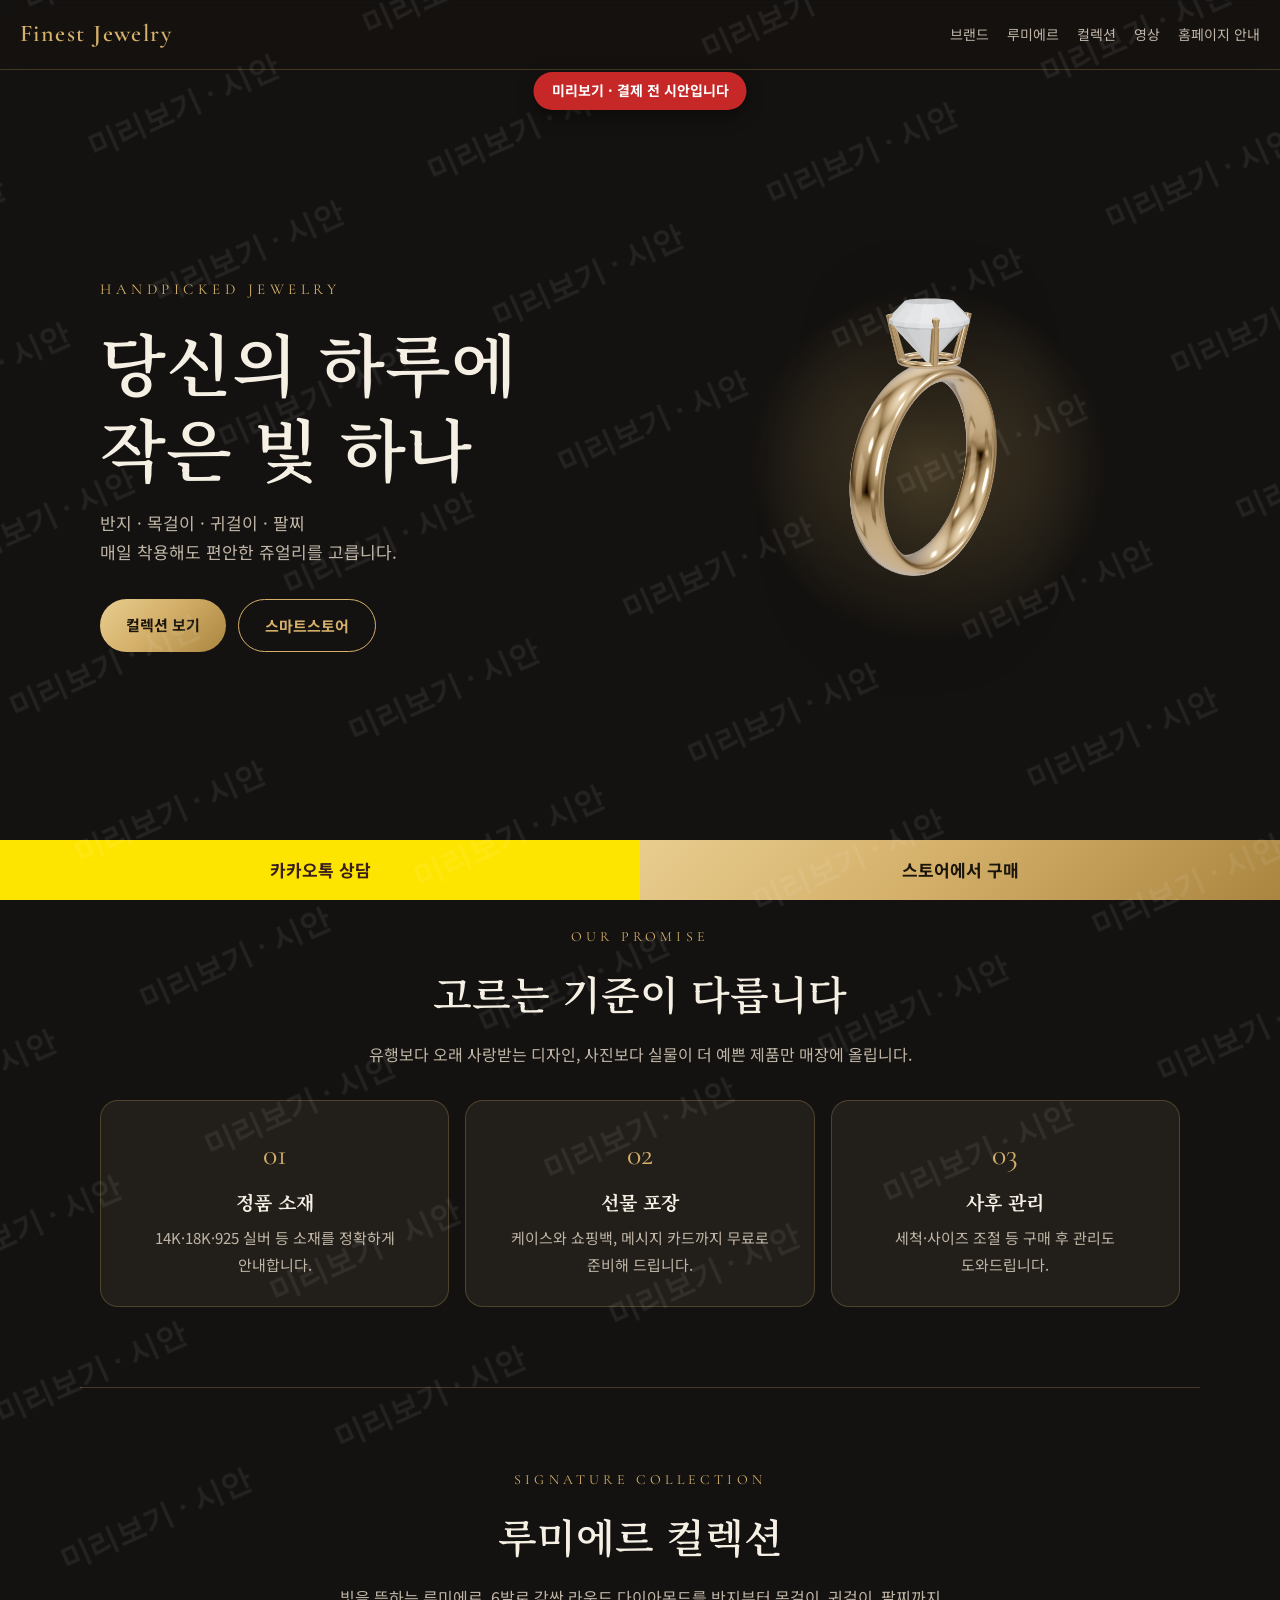
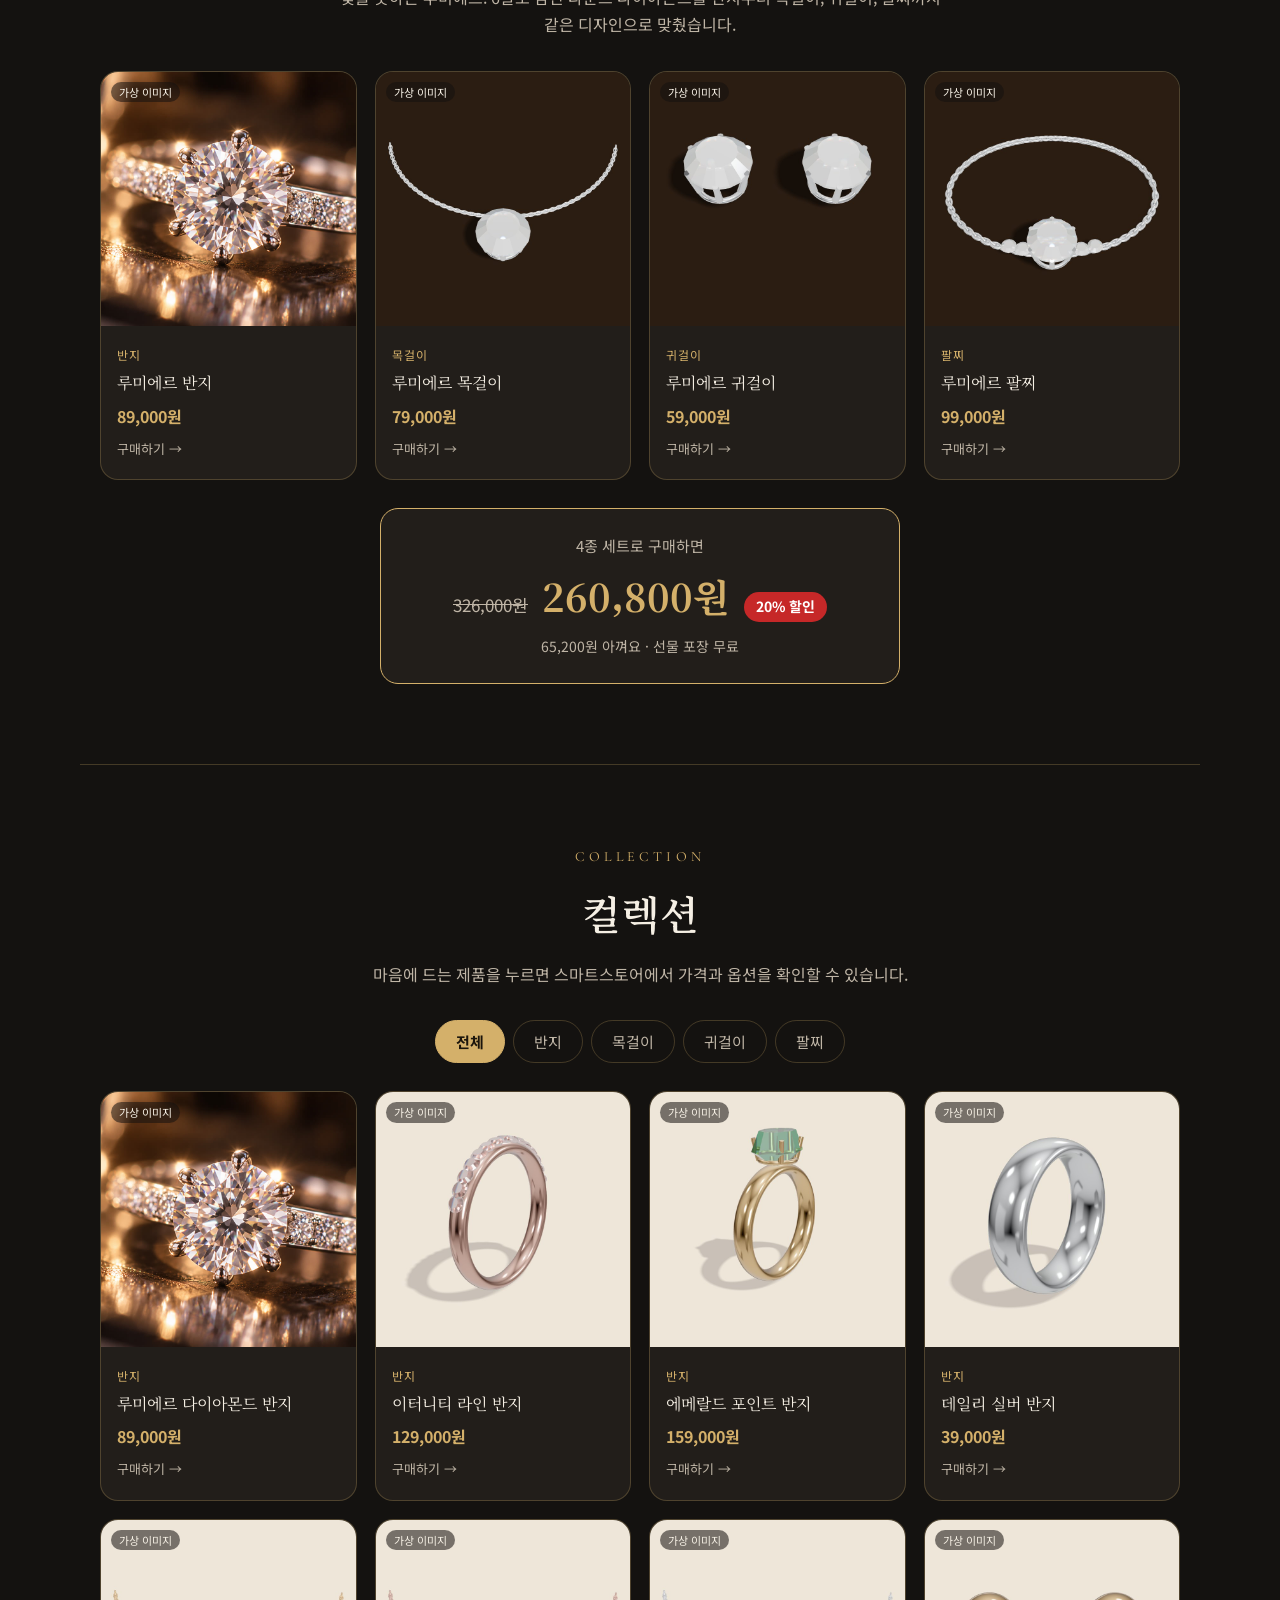
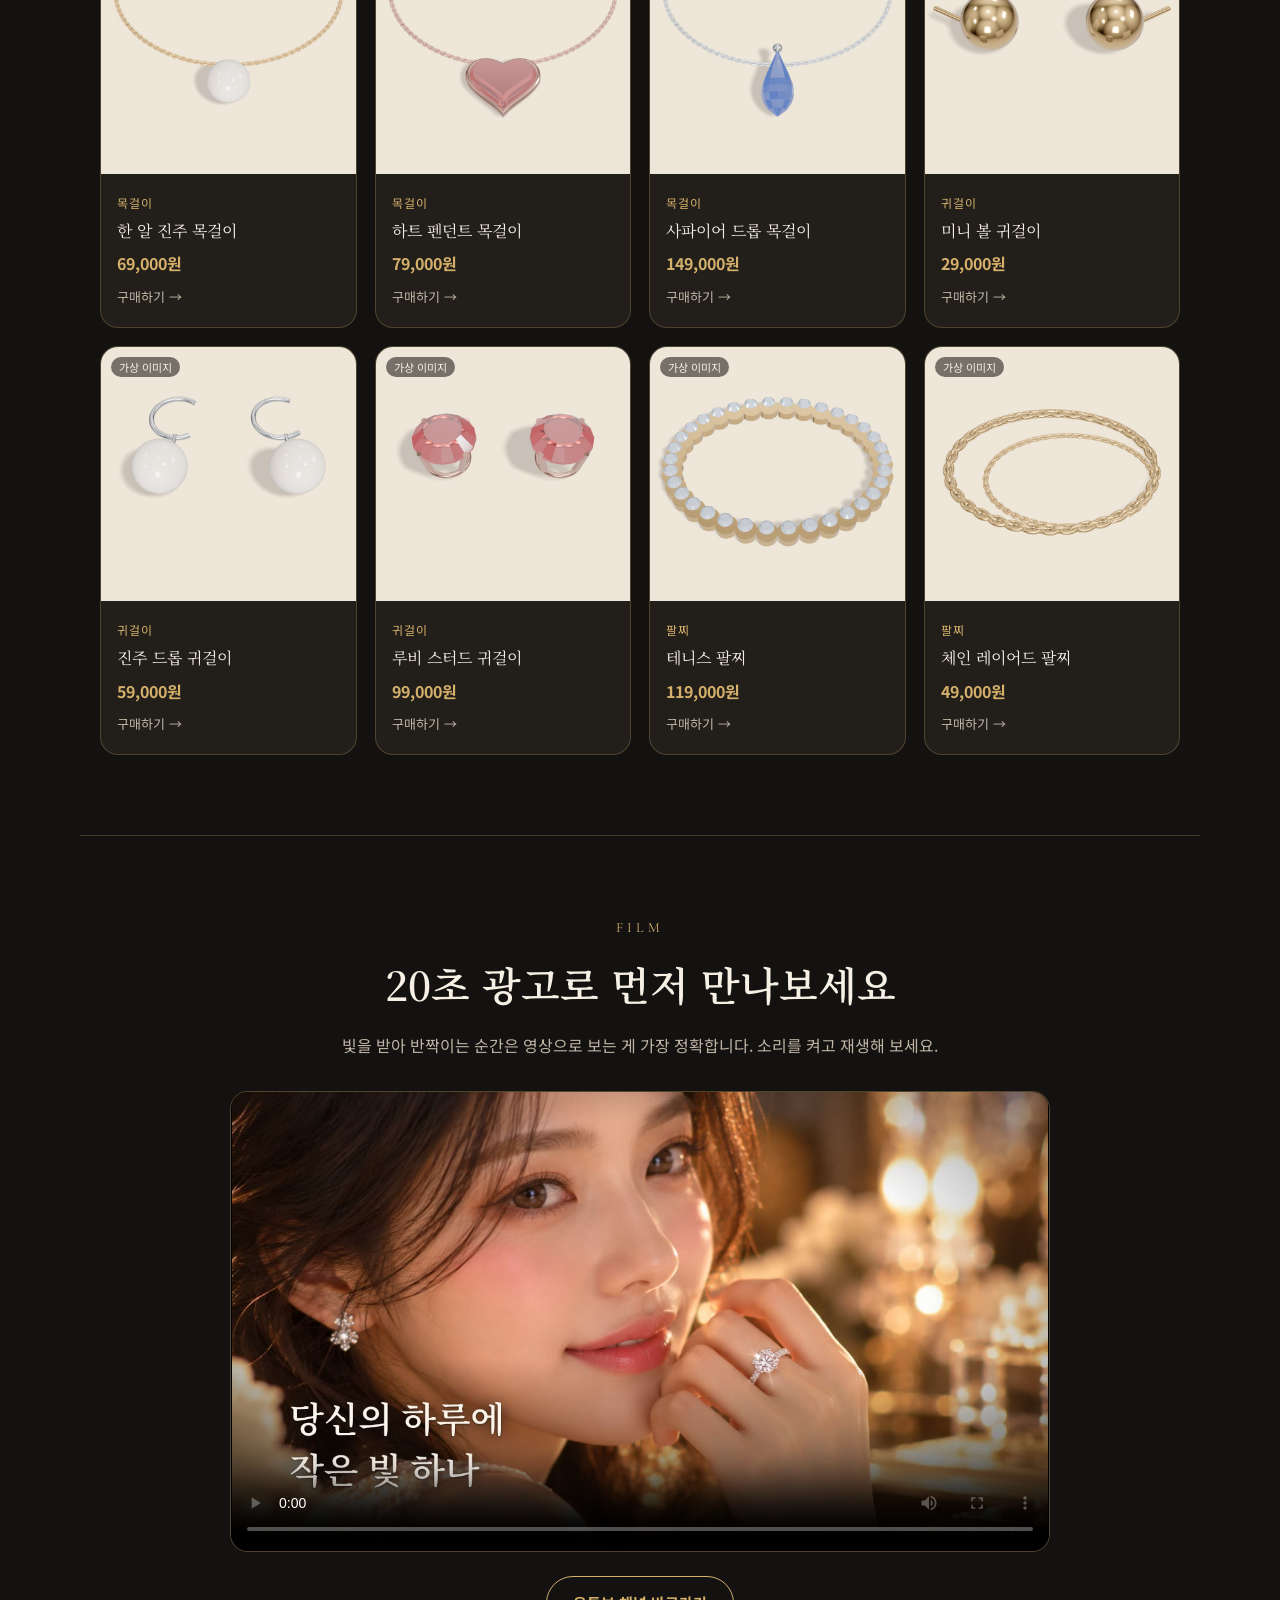
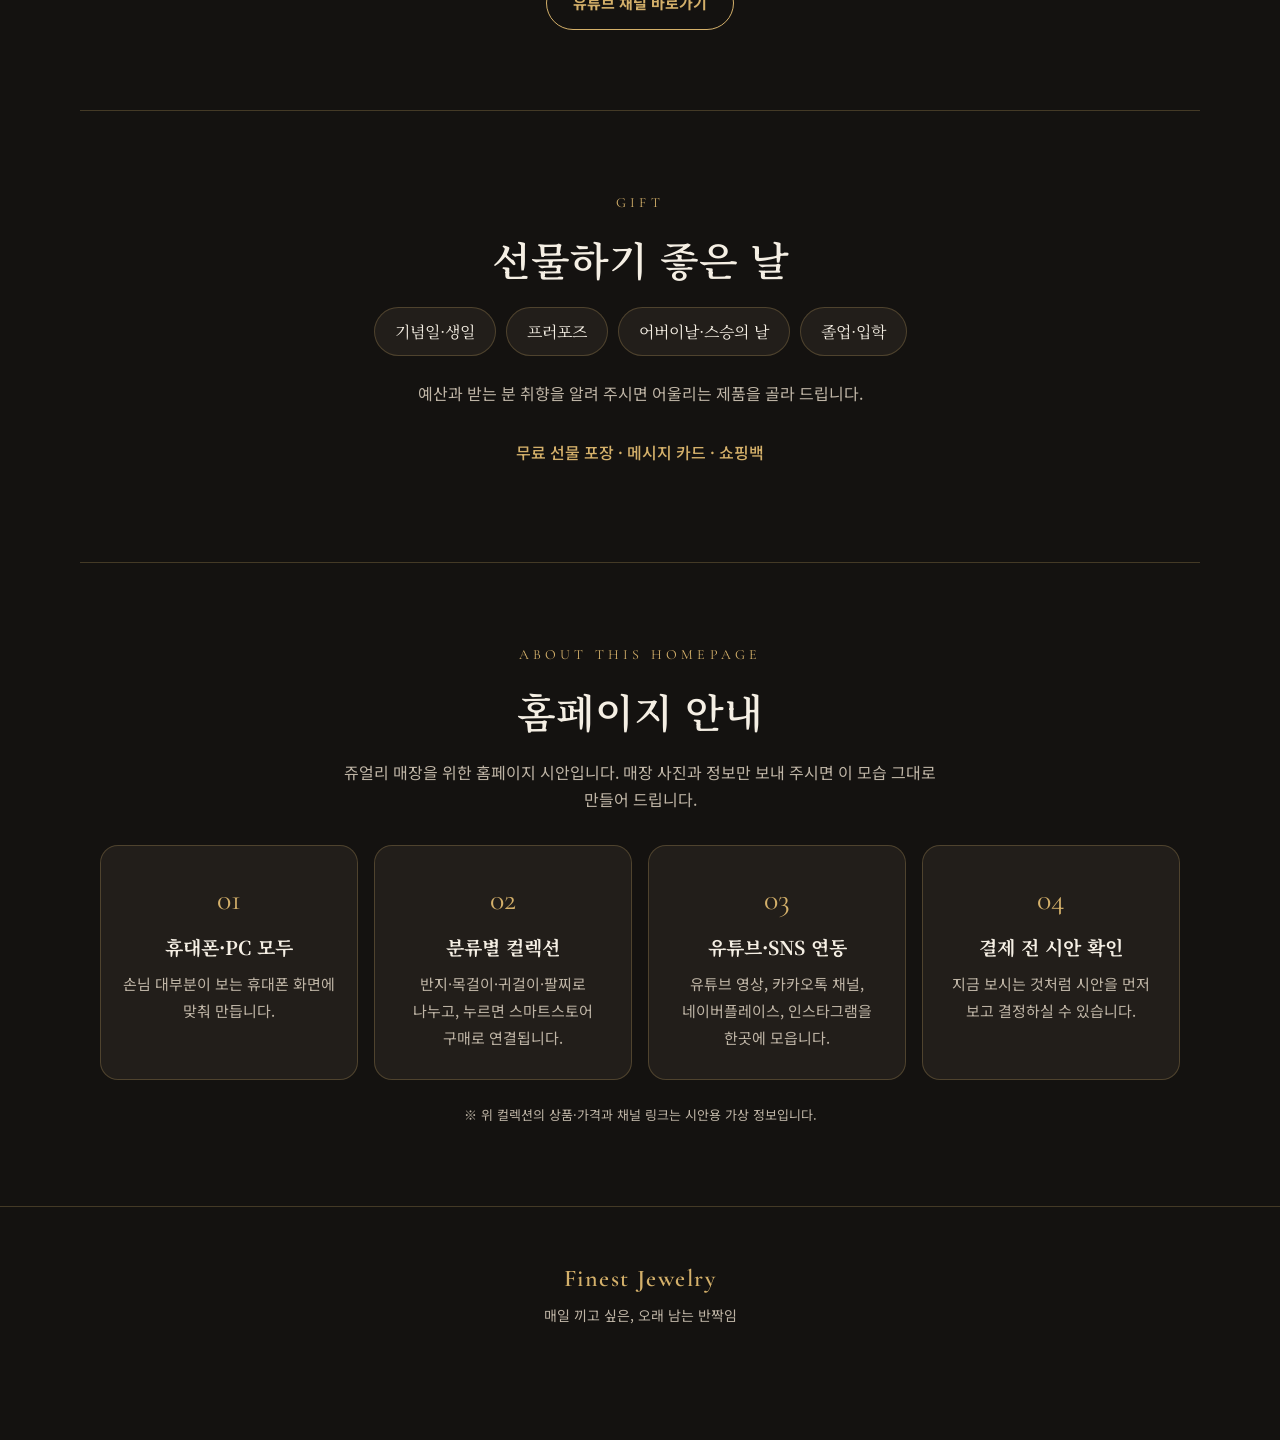
==== commit 088980d7: "쥬얼리 시안: 루미에르 컬렉션(반지·목걸이·귀걸이·팔찌)과 4종 세트 20% 할인 추가 - 컬렉션 위에 '루미에르 컬렉션' 구역, 세트 가격 자동 계산 (326,000원 → 260" ====
--- a/jewelry/index.html
+++ b/jewelry/index.html
@@ -16,7 +16,7 @@
 <link href="https://fonts.googleapis.com/css2?family=Cormorant+Garamond:ital,wght@0,500;0,600;1,500&family=Noto+Serif+KR:wght@400;600&family=Noto+Sans+KR:wght@400;500;700&display=swap" rel="stylesheet" />
 
 <!-- 디자인을 고친 뒤에는 ?v= 뒤 숫자를 바꾸면 손님 휴대폰에 새 디자인이 바로 보입니다 -->
-<link rel="stylesheet" href="style.css?v=20260928b" />
+<link rel="stylesheet" href="style.css?v=20260928c" />
 </head>
 <body>
 
@@ -24,6 +24,7 @@
   <a class="logo" href="#top" data-bind="storeName"></a>
   <nav class="nav" aria-label="메뉴">
     <a href="#story">브랜드</a>
+    <a href="#lumiere">루미에르</a>
     <a href="#collection">컬렉션</a>
     <a href="#video">영상</a>
     <a href="#visit" data-nav="info">문의</a>
@@ -56,6 +57,15 @@
     <h2 data-bind="story.title"></h2>
     <p class="lead" data-bind="story.body"></p>
     <ol class="points" id="points"></ol>
+  </section>
+
+  <!-- 루미에르 컬렉션 (세트) -->
+  <section class="section lumiere reveal" id="lumiere">
+    <p class="kicker">SIGNATURE COLLECTION</p>
+    <h2 data-bind="lumiere.title"></h2>
+    <p class="lead" data-bind="lumiere.desc"></p>
+    <ul class="grid lumiere-grid" id="lumiereGrid"></ul>
+    <div class="set-box" id="setBox"></div>
   </section>
 
   <!-- 컬렉션 -->
@@ -114,7 +124,7 @@
   <a class="bar-store" data-link="smartstore" target="_blank" rel="noopener">스토어에서 구매</a>
 </div>
 
-<script src="config.js?v=20260928b"></script>
-<script src="main.js?v=20260928b"></script>
+<script src="config.js?v=20260928c"></script>
+<script src="main.js?v=20260928c"></script>
 </body>
 </html>
--- a/jewelry/style.css
+++ b/jewelry/style.css
@@ -142,6 +142,21 @@
 .card-price { display: block; font-weight: 700; color: var(--gold); margin-bottom: 4px; font-variant-numeric: tabular-nums; }
 .card-cta { font-size: 13px; color: var(--ivory-soft); }
 
+/* ---------- 루미에르 컬렉션 ---------- */
+.lumiere-grid { grid-template-columns: repeat(4, 1fr); }
+@media (max-width: 860px) { .lumiere-grid { grid-template-columns: 1fr 1fr; } }
+.set-box {
+  display: grid; gap: 6px; justify-items: center; max-width: 520px; margin: 28px auto 0; padding: 24px 20px;
+  border: 1px solid var(--gold); border-radius: 18px; background: var(--card);
+}
+.set-box:empty { display: none; }
+.set-label { color: var(--ivory-soft); font-size: 15px; }
+.set-row { display: flex; flex-wrap: wrap; align-items: baseline; justify-content: center; gap: 10px 14px; }
+.set-before { color: var(--ivory-soft); font-size: 17px; }
+.set-price { font-family: var(--font-serif); font-size: clamp(30px, 6vw, 38px); color: var(--gold); font-variant-numeric: tabular-nums; }
+.set-rate { background: #c62828; color: #fff; font-weight: 700; font-size: 14px; padding: 3px 12px; border-radius: 999px; }
+.set-note { color: var(--ivory-soft); font-size: 14px; }
+
 /* ---------- 유튜브 ---------- */
 .video-box { max-width: 820px; margin: 0 auto 24px; aspect-ratio: 16 / 9; border-radius: 18px; overflow: hidden; border: 1px solid var(--line); background: var(--card); }
 .video-box iframe, .video-box video { width: 100%; height: 100%; border: 0; display: block; background: #000; }
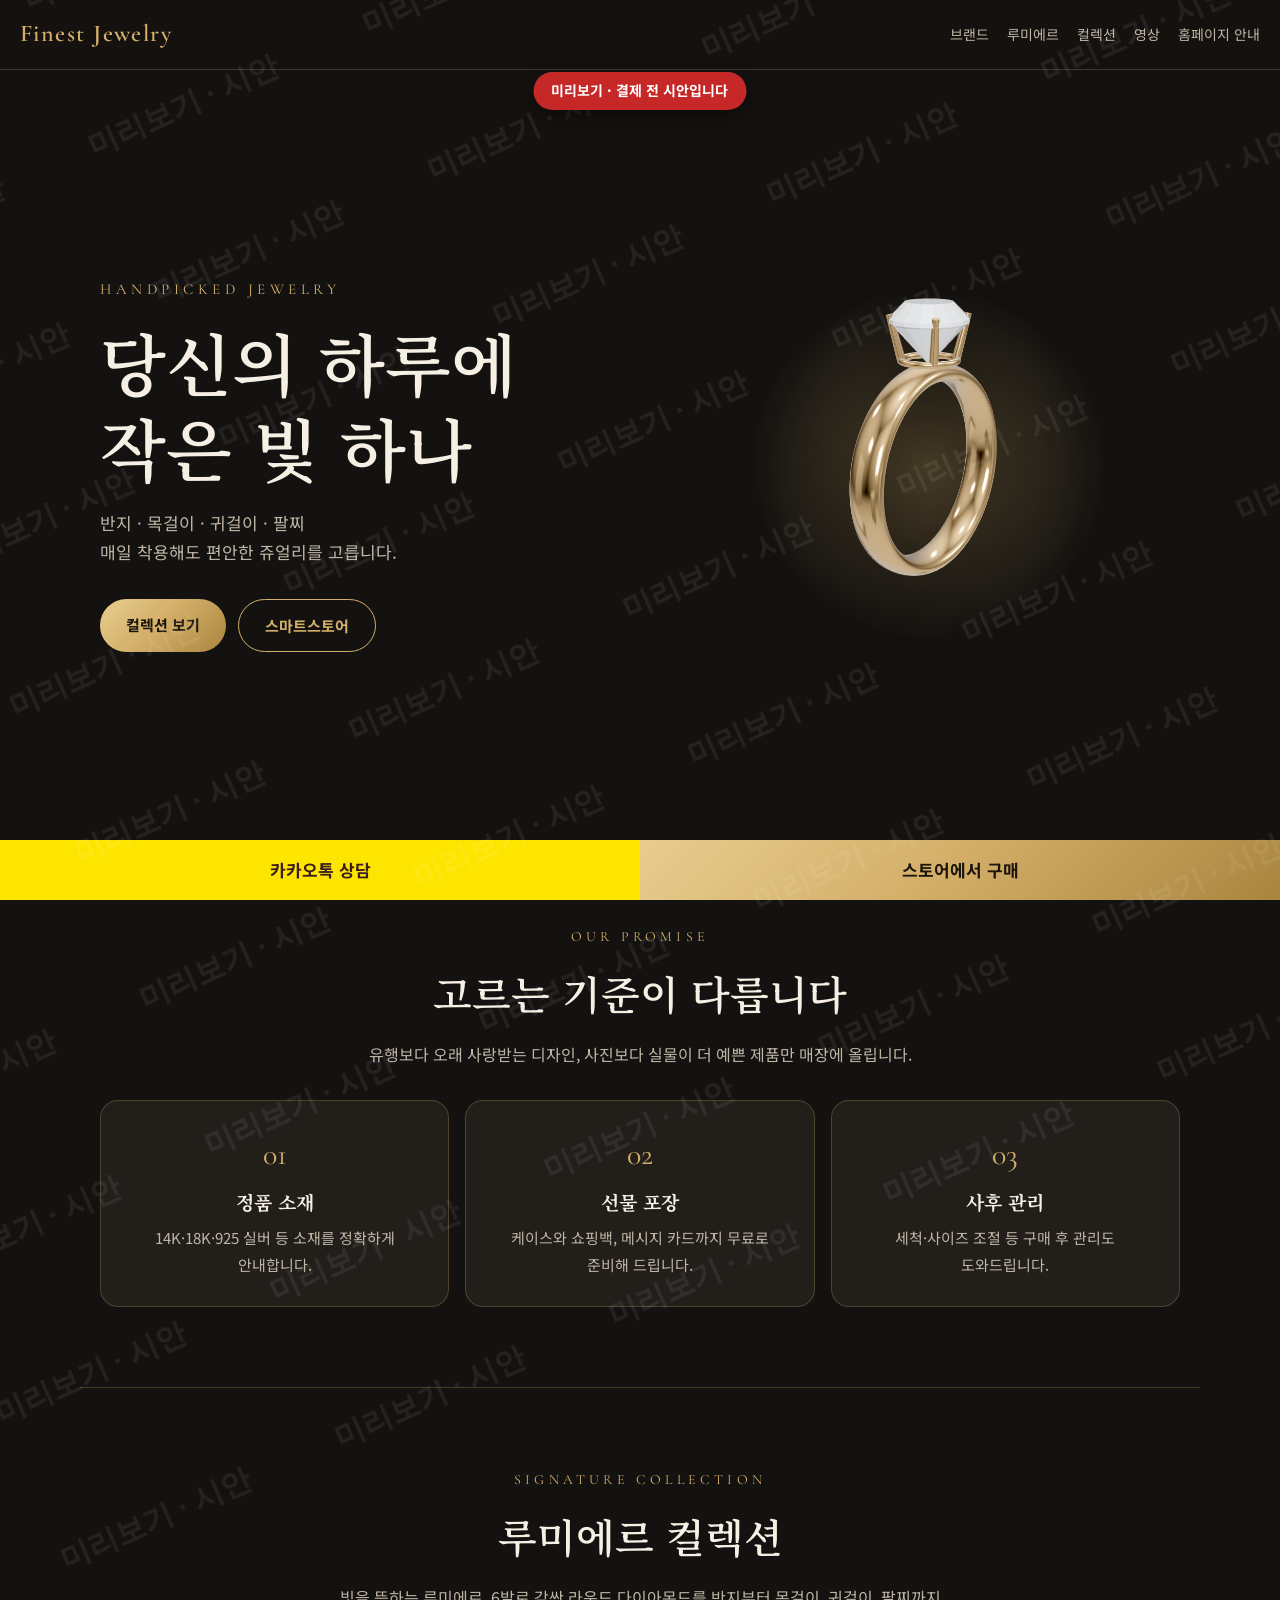
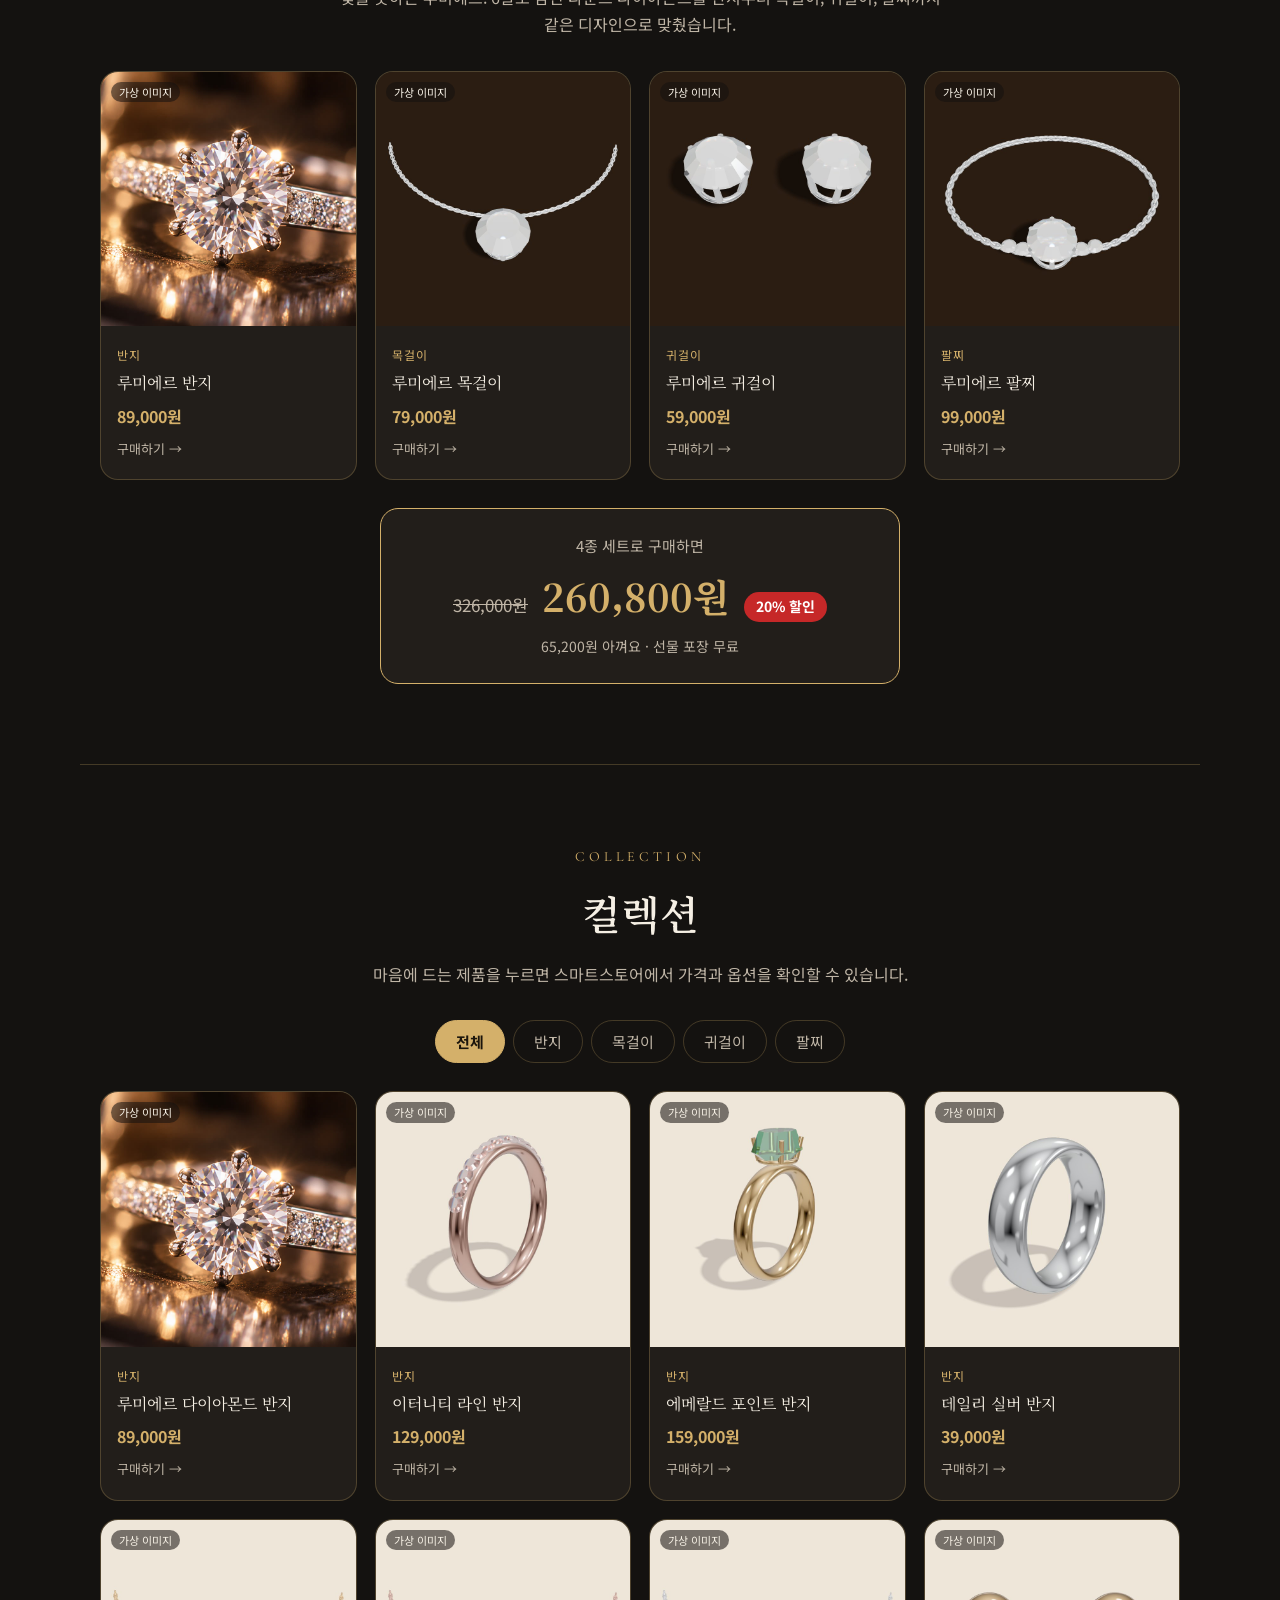
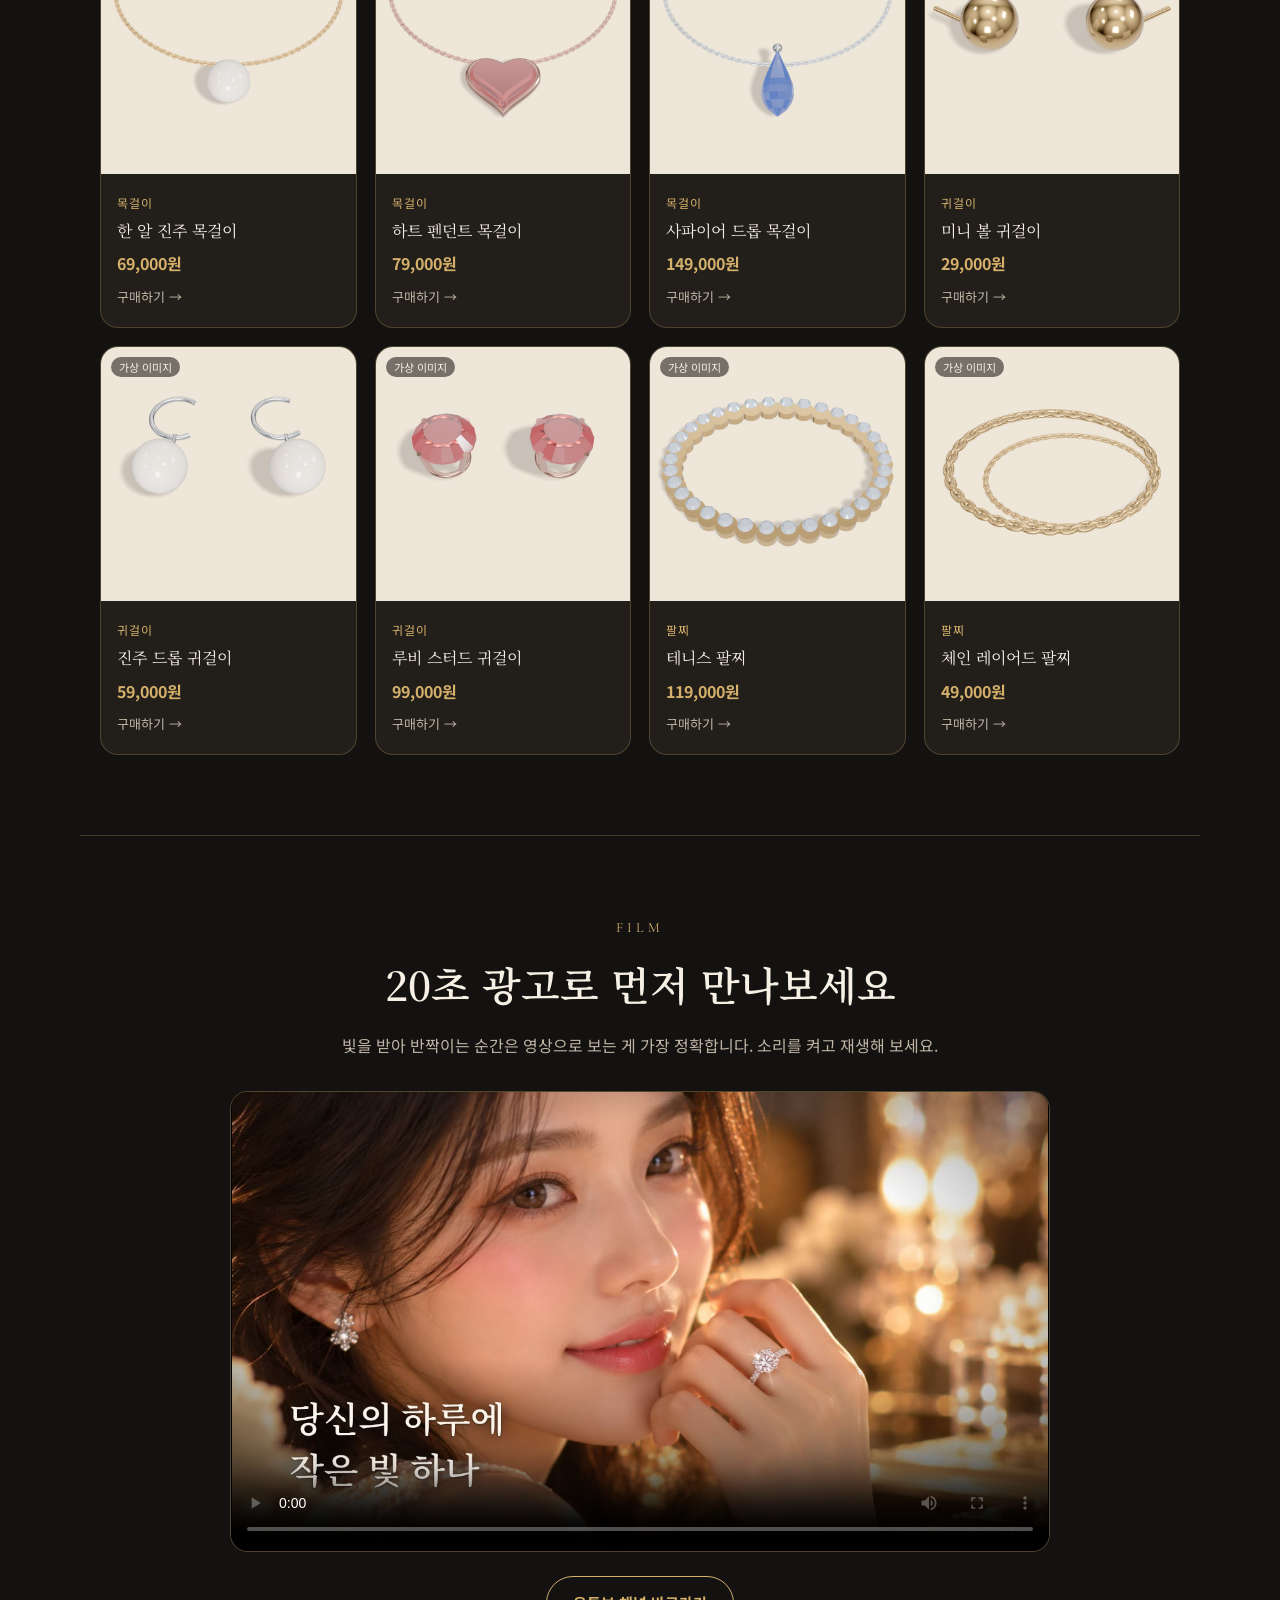
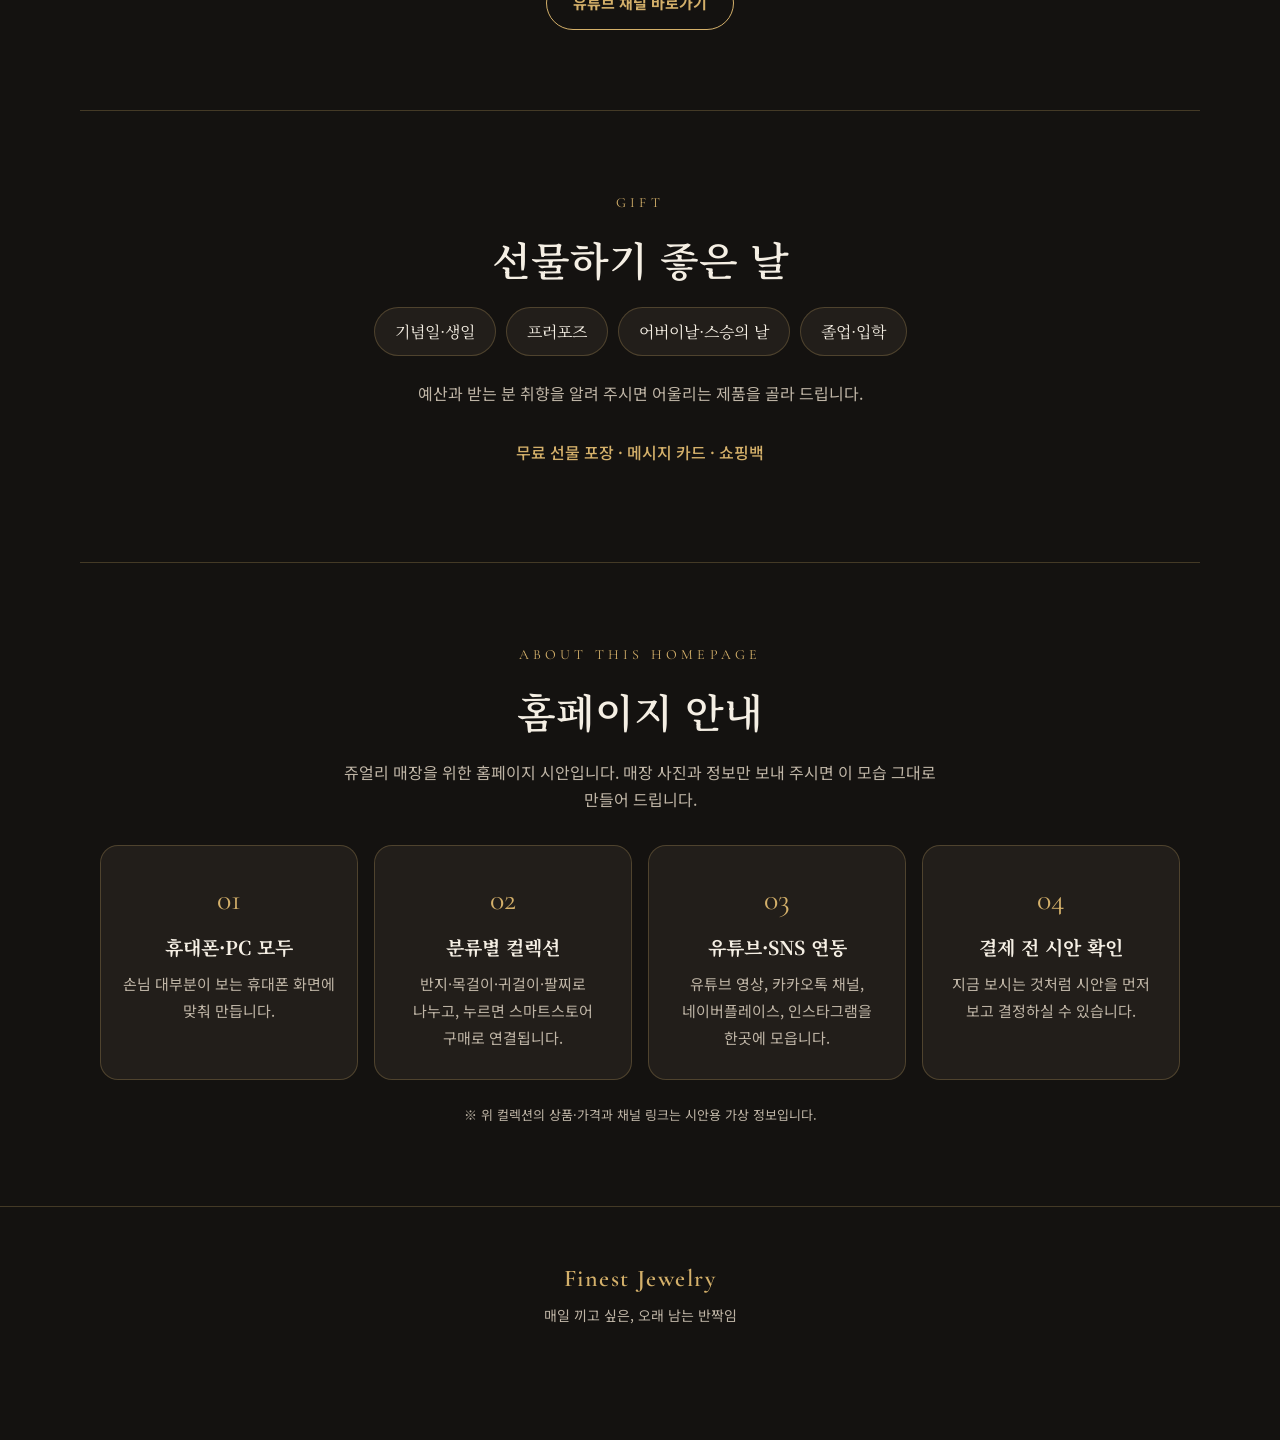
==== commit 428c5fd3: "쥬얼리 시안: 광고 2번째 장면을 장갑 낀 손이 루미에르 반지를 집는 영상으로 교체 - 사장님이 CapCut AI로 만든 영상에서 반지·장갑 부분(2.4~6.4초)만 잘라 넣음  " ====
--- a/jewelry/index.html
+++ b/jewelry/index.html
@@ -16,7 +16,7 @@
 <link href="https://fonts.googleapis.com/css2?family=Cormorant+Garamond:ital,wght@0,500;0,600;1,500&family=Noto+Serif+KR:wght@400;600&family=Noto+Sans+KR:wght@400;500;700&display=swap" rel="stylesheet" />
 
 <!-- 디자인을 고친 뒤에는 ?v= 뒤 숫자를 바꾸면 손님 휴대폰에 새 디자인이 바로 보입니다 -->
-<link rel="stylesheet" href="style.css?v=20260928c" />
+<link rel="stylesheet" href="style.css?v=20260928d" />
 </head>
 <body>
 
@@ -124,7 +124,7 @@
   <a class="bar-store" data-link="smartstore" target="_blank" rel="noopener">스토어에서 구매</a>
 </div>
 
-<script src="config.js?v=20260928c"></script>
-<script src="main.js?v=20260928c"></script>
+<script src="config.js?v=20260928d"></script>
+<script src="main.js?v=20260928d"></script>
 </body>
 </html>
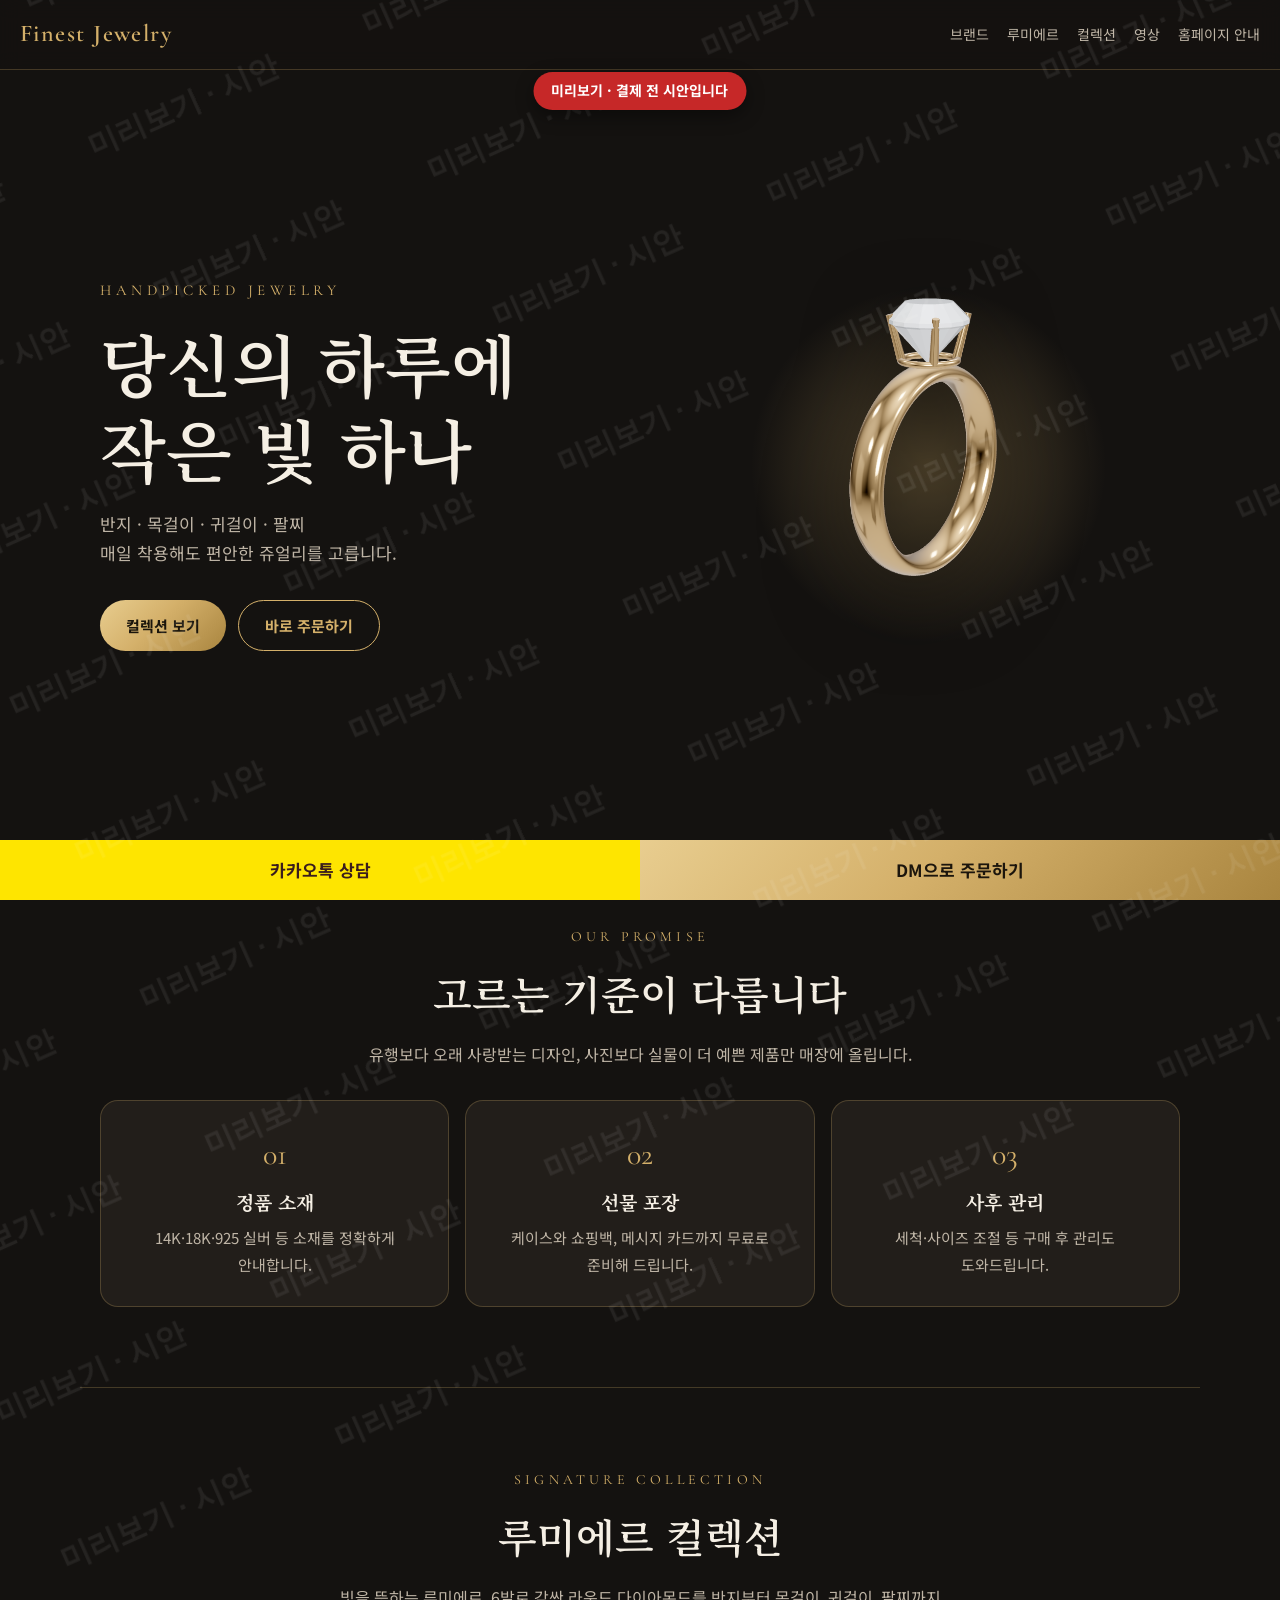
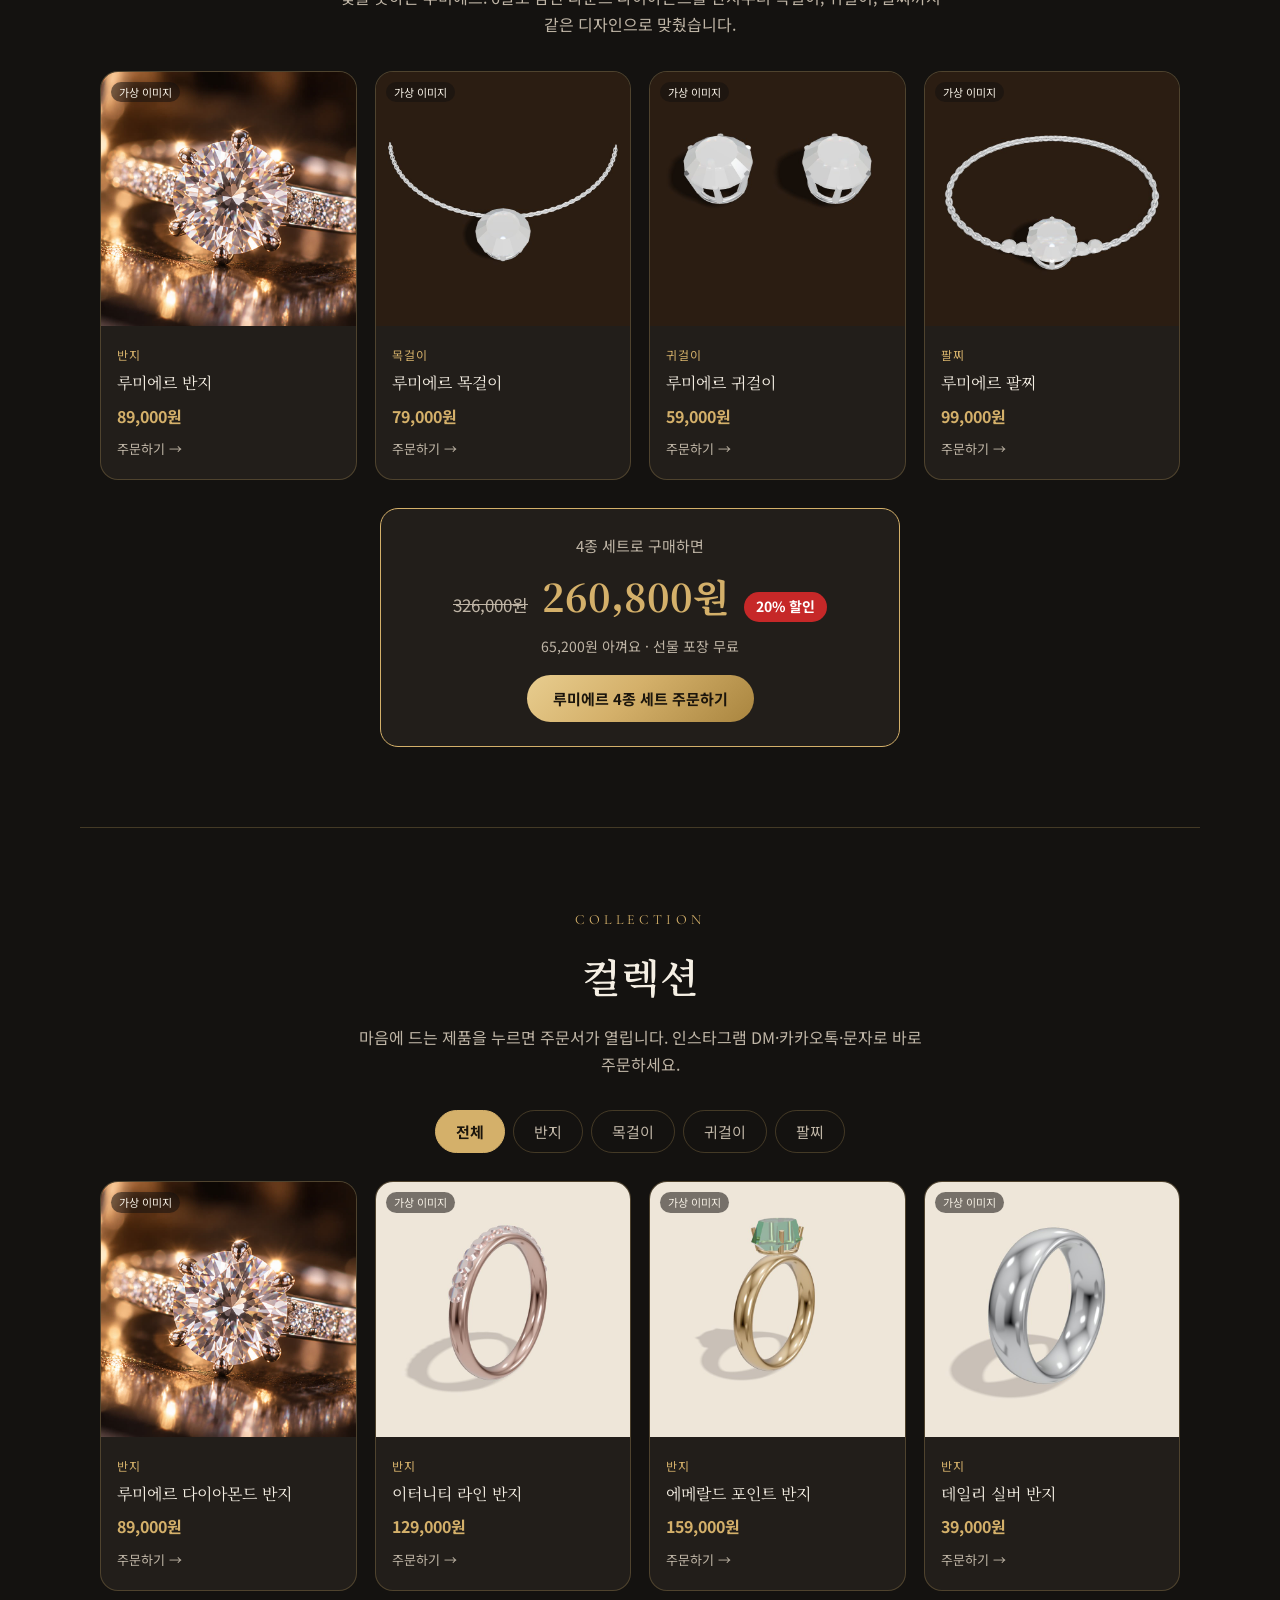
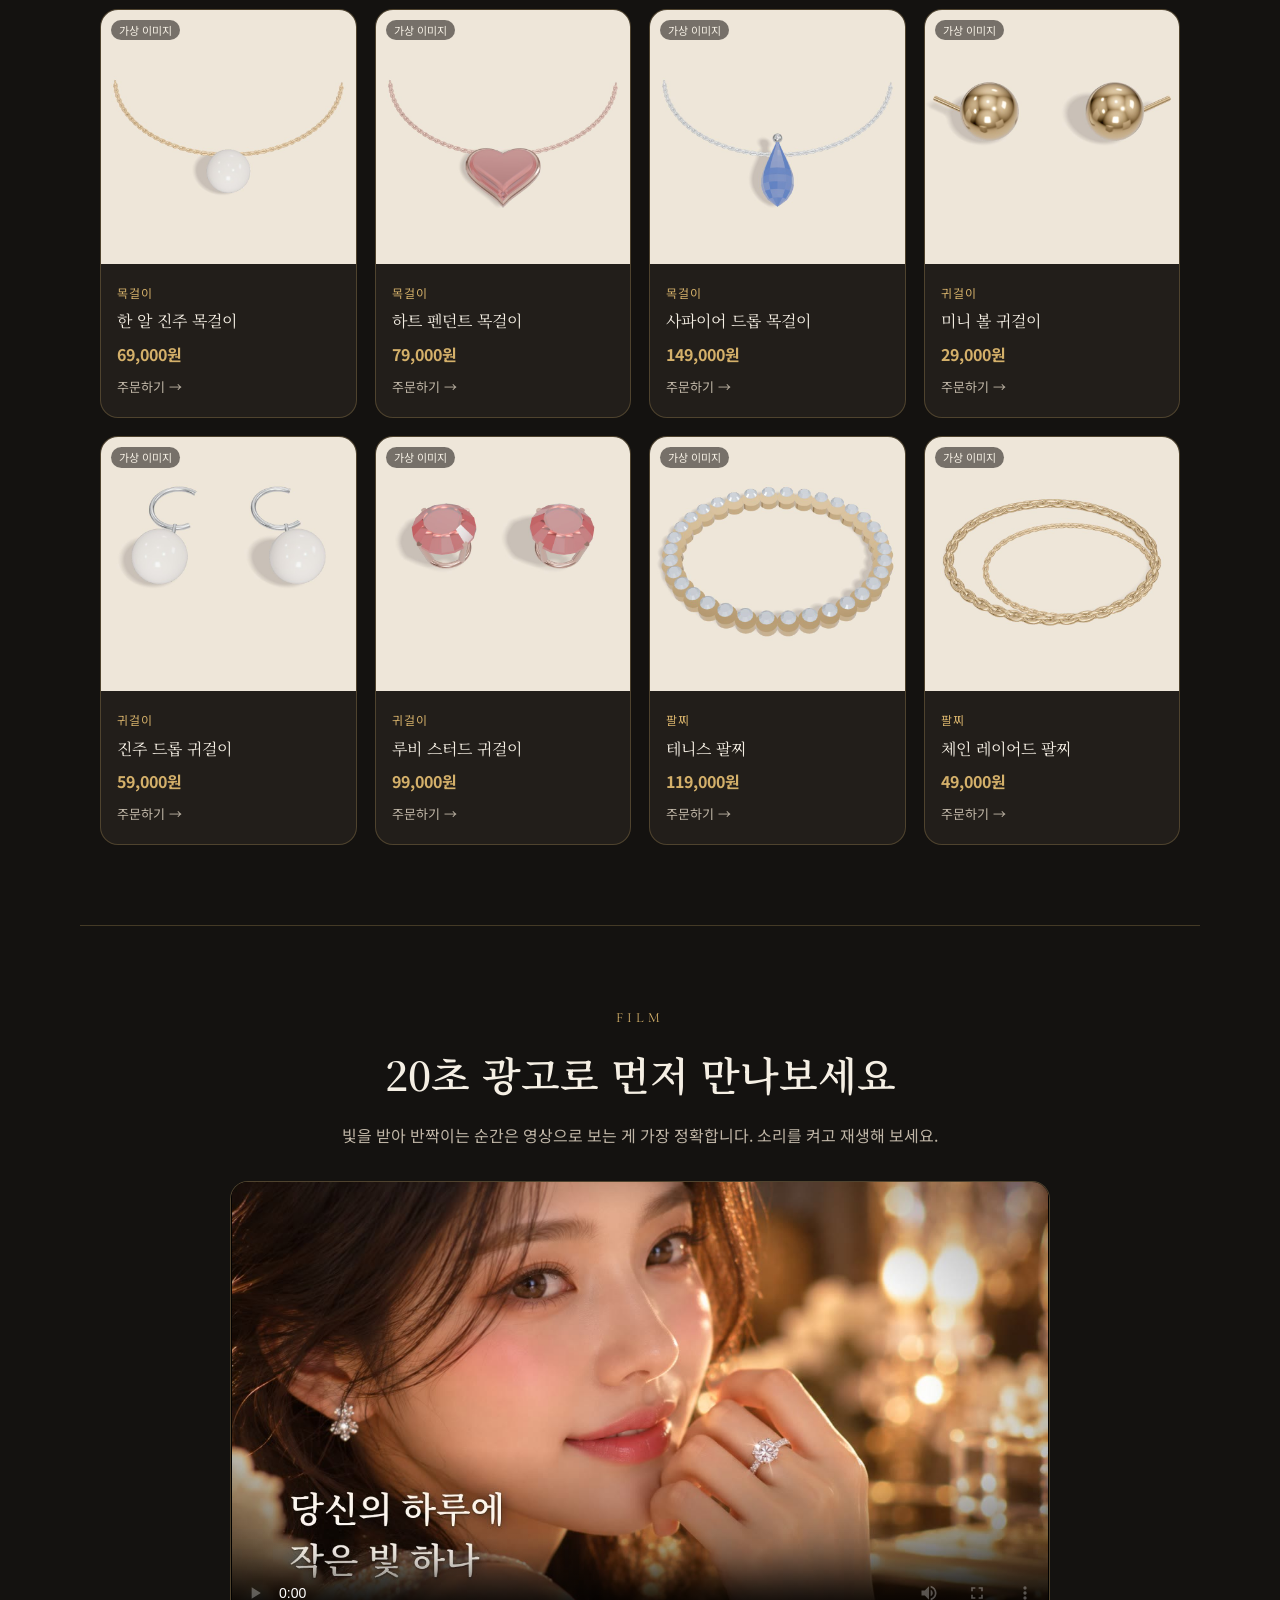
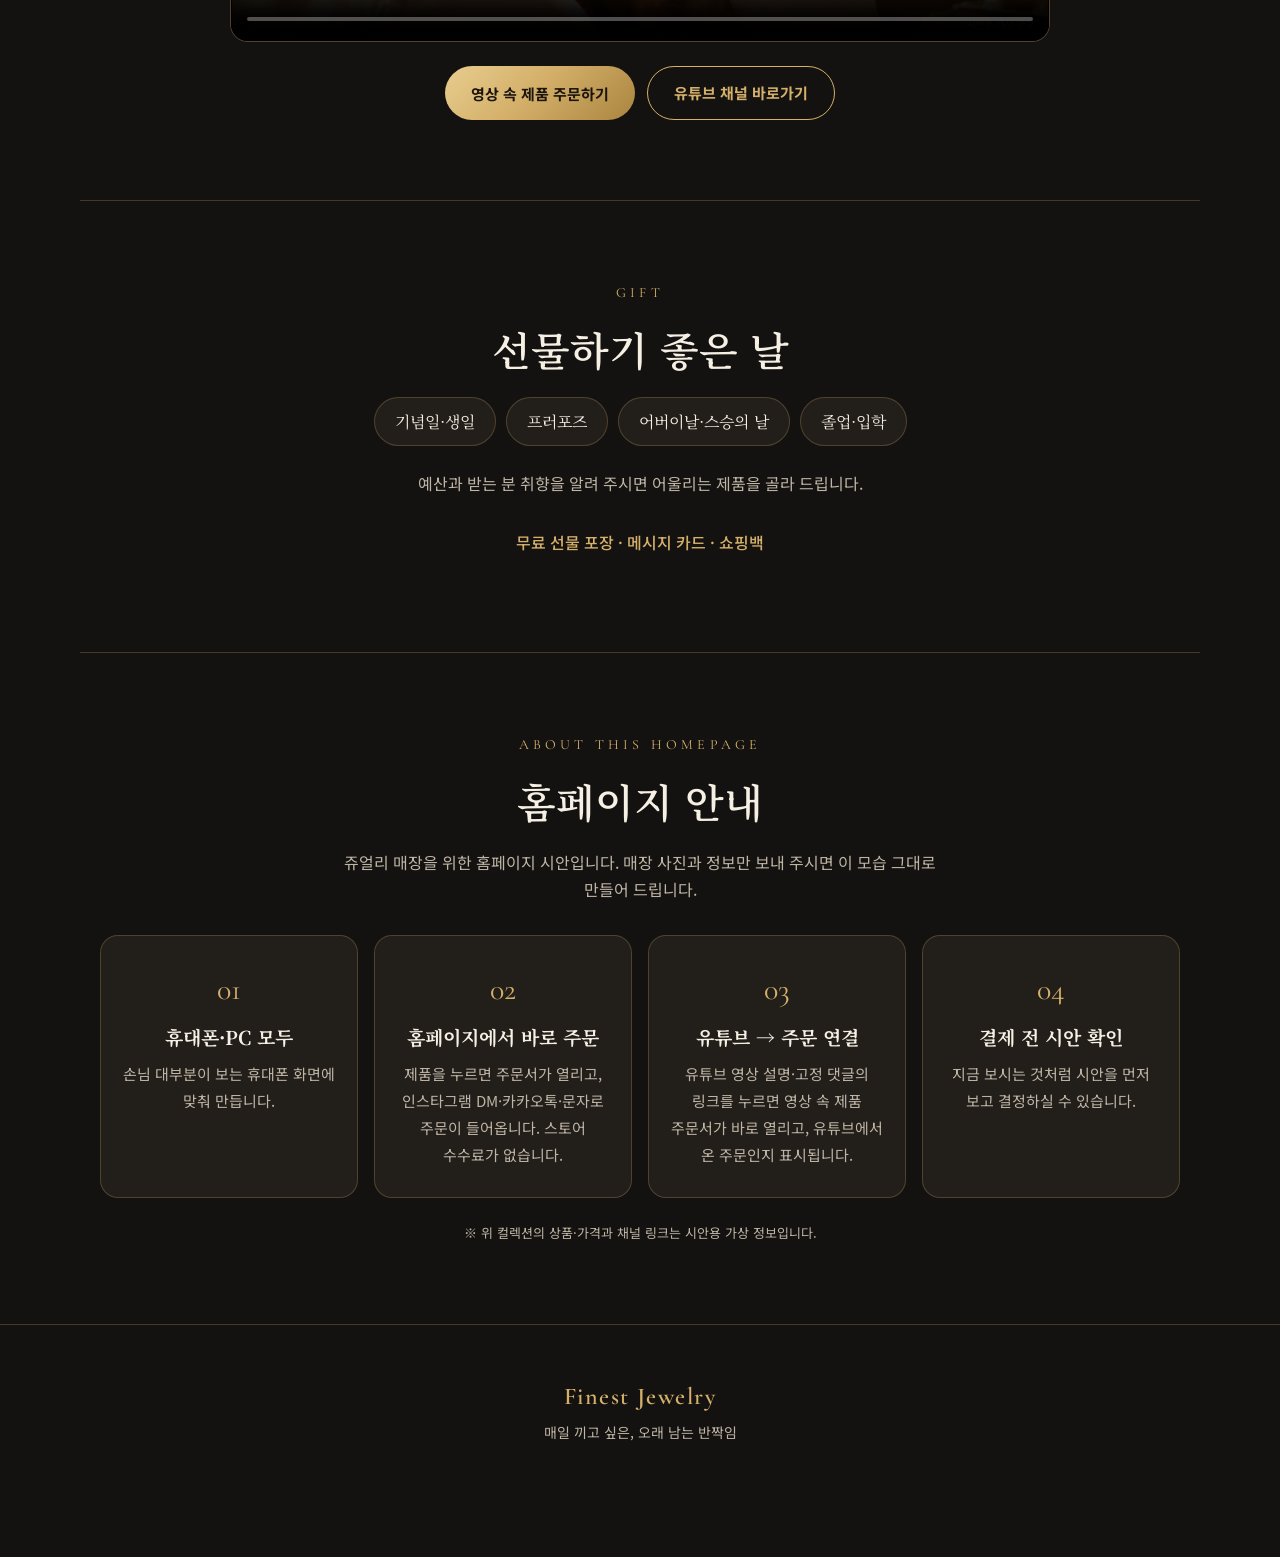
==== commit 6fac90d5: "쥬얼리 시안: 스마트스토어 대신 홈페이지 주문서 → 인스타그램 DM·카카오톡·문자로 주문받기 - 제품·세트·첫 화면·아래 고정 버튼을 누르면 주문서(제품·수량·반지 사이즈·선물 포" ====
--- a/jewelry/index.html
+++ b/jewelry/index.html
@@ -16,7 +16,7 @@
 <link href="https://fonts.googleapis.com/css2?family=Cormorant+Garamond:ital,wght@0,500;0,600;1,500&family=Noto+Serif+KR:wght@400;600&family=Noto+Sans+KR:wght@400;500;700&display=swap" rel="stylesheet" />
 
 <!-- 디자인을 고친 뒤에는 ?v= 뒤 숫자를 바꾸면 손님 휴대폰에 새 디자인이 바로 보입니다 -->
-<link rel="stylesheet" href="style.css?v=20260928d" />
+<link rel="stylesheet" href="style.css?v=20260928e" />
 </head>
 <body>
 
@@ -41,7 +41,7 @@
       <p class="sub" data-bind="hero.subCopy"></p>
       <div class="hero-actions">
         <a class="btn btn-gold" href="#collection">컬렉션 보기</a>
-        <a class="btn btn-line" data-link="smartstore" target="_blank" rel="noopener">스마트스토어</a>
+        <button class="btn btn-line" type="button" data-order="">바로 주문하기</button>
       </div>
     </div>
     <div class="hero-art" aria-hidden="true">
@@ -72,7 +72,7 @@
   <section class="section collection reveal" id="collection">
     <p class="kicker">COLLECTION</p>
     <h2>컬렉션</h2>
-    <p class="lead">마음에 드는 제품을 누르면 스마트스토어에서 가격과 옵션을 확인할 수 있습니다.</p>
+    <p class="lead">마음에 드는 제품을 누르면 주문서가 열립니다. 인스타그램 DM·카카오톡·문자로 바로 주문하세요.</p>
     <div class="filters" id="filters" role="tablist" aria-label="분류"></div>
     <ul class="grid" id="grid"></ul>
   </section>
@@ -83,7 +83,10 @@
     <h2 data-bind="youtube.title"></h2>
     <p class="lead" data-bind="youtube.desc"></p>
     <div class="video-box" id="videoBox"></div>
-    <a class="btn btn-line" data-link="youtube" target="_blank" rel="noopener">유튜브 채널 바로가기</a>
+    <div class="video-actions">
+      <button class="btn btn-gold" type="button" data-order="lumiere-set">영상 속 제품 주문하기</button>
+      <a class="btn btn-line" data-link="youtube" target="_blank" rel="noopener">유튜브 채널 바로가기</a>
+    </div>
   </section>
 
   <!-- 선물 -->
@@ -121,10 +124,60 @@
 <!-- 화면 아래 고정 버튼 -->
 <div class="bottom-bar">
   <a class="bar-kakao" data-link="kakao" target="_blank" rel="noopener">카카오톡 상담</a>
-  <a class="bar-store" data-link="smartstore" target="_blank" rel="noopener">스토어에서 구매</a>
+  <button class="bar-store" type="button" data-order="">DM으로 주문하기</button>
 </div>
 
-<script src="config.js?v=20260928d"></script>
-<script src="main.js?v=20260928d"></script>
+<!-- 주문서 (제품·주문 버튼을 누르면 열립니다) -->
+<dialog class="order-sheet" id="orderSheet" aria-labelledby="orderTitle">
+  <form class="order-form" method="dialog">
+    <div class="order-head">
+      <h2 id="orderTitle">주문서</h2>
+      <button class="order-close" value="cancel" aria-label="닫기">&times;</button>
+    </div>
+    <div class="order-item">
+      <img id="orderImg" alt="" width="800" height="800" />
+      <div>
+        <label class="sr-only" for="orderProduct">제품</label>
+        <select id="orderProduct"></select>
+        <span class="order-price" id="orderPrice"></span>
+      </div>
+    </div>
+    <div class="order-row">
+      <span>수량</span>
+      <div class="stepper">
+        <button type="button" id="qtyDown" aria-label="수량 줄이기">−</button>
+        <output id="orderQty" aria-live="polite">1</output>
+        <button type="button" id="qtyUp" aria-label="수량 늘리기">+</button>
+      </div>
+    </div>
+    <label class="order-row" id="sizeRow">
+      <span>반지 사이즈</span>
+      <select id="orderSize"></select>
+    </label>
+    <label class="order-row order-check">
+      <span>선물 포장 (무료)</span>
+      <input type="checkbox" id="orderGift" checked />
+    </label>
+    <label class="order-field">
+      <span>주문자 성함 <small>(선택)</small></span>
+      <input id="orderName" autocomplete="name" maxlength="20" />
+    </label>
+    <label class="order-field">
+      <span>요청 사항 <small>(선택)</small></span>
+      <textarea id="orderMemo" rows="2" maxlength="200" placeholder="각인, 받는 날짜, 선물 메시지 등"></textarea>
+    </label>
+    <div class="order-total"><span>합계</span><strong id="orderTotal"></strong></div>
+    <p class="order-how">아래 방법 중 하나를 누르면 주문 내용이 담겨 보내집니다.</p>
+    <div class="order-channels" id="orderChannels"></div>
+    <details class="order-preview">
+      <summary>보낼 주문 내용 보기</summary>
+      <pre id="orderMessage"></pre>
+    </details>
+    <p class="order-note">결제는 주문 확인 후 계좌이체 또는 결제 링크로 안내해 드립니다.</p>
+  </form>
+</dialog>
+
+<script src="config.js?v=20260928e"></script>
+<script src="main.js?v=20260928e"></script>
 </body>
 </html>
--- a/jewelry/style.css
+++ b/jewelry/style.css
@@ -55,10 +55,10 @@
 
 /* ---------- 버튼 ---------- */
 .btn {
-  display: inline-block; padding: 13px 26px; border-radius: 999px;
+  display: inline-block; font-family: inherit; cursor: pointer; background: transparent; padding: 13px 26px; border-radius: 999px;
   font-weight: 700; font-size: 15px; text-decoration: none; transition: 0.2s;
 }
-.btn-gold { background: linear-gradient(135deg, #e8cd8f, var(--gold) 45%, var(--gold-deep)); color: #1b150c; }
+.btn-gold { background: linear-gradient(135deg, #e8cd8f, var(--gold) 45%, var(--gold-deep)); color: #1b150c; border: 0; }
 .btn-gold:hover { filter: brightness(1.08); }
 .btn-line { border: 1px solid var(--gold); color: var(--gold); }
 .btn-line:hover { background: var(--gold); color: #1b150c; }
@@ -131,7 +131,9 @@
 @media (max-width: 520px) { .grid { grid-template-columns: 1fr 1fr; gap: 12px; } }
 .card { background: var(--card); border: 1px solid var(--line); border-radius: 18px; overflow: hidden; text-align: left; transition: transform 0.3s, border-color 0.3s; }
 .card:hover { transform: translateY(-6px); border-color: var(--gold); }
-.card a { text-decoration: none; display: block; }
+.card-btn { display: block; width: 100%; padding: 0; border: 0; background: none; color: inherit; font: inherit; text-align: inherit; cursor: pointer; }
+.card-btn:focus-visible { outline: 2px solid var(--gold); outline-offset: -2px; }
+.card-body { display: block; }
 .thumb { aspect-ratio: 1; background: radial-gradient(circle at 50% 40%, #2f2a24, #191613 70%); display: grid; place-items: center; position: relative; }
 .thumb svg { width: 78%; height: 78%; }
 .thumb img { width: 100%; height: 100%; object-fit: cover; display: block; }
@@ -156,12 +158,14 @@
 .set-price { font-family: var(--font-serif); font-size: clamp(30px, 6vw, 38px); color: var(--gold); font-variant-numeric: tabular-nums; }
 .set-rate { background: #c62828; color: #fff; font-weight: 700; font-size: 14px; padding: 3px 12px; border-radius: 999px; }
 .set-note { color: var(--ivory-soft); font-size: 14px; }
+.set-buy { margin-top: 10px; }
 
 /* ---------- 유튜브 ---------- */
 .video-box { max-width: 820px; margin: 0 auto 24px; aspect-ratio: 16 / 9; border-radius: 18px; overflow: hidden; border: 1px solid var(--line); background: var(--card); }
 .video-box iframe, .video-box video { width: 100%; height: 100%; border: 0; display: block; background: #000; }
 .video-empty { height: 100%; display: grid; place-content: center; gap: 10px; color: var(--ivory-soft); }
 .play { width: 72px; height: 72px; margin: 0 auto; border-radius: 50%; border: 2px solid var(--gold); display: grid; place-items: center; }
+.video-actions { display: flex; flex-wrap: wrap; justify-content: center; gap: 12px; }
 .play::after { content: ""; border-left: 20px solid var(--gold); border-top: 12px solid transparent; border-bottom: 12px solid transparent; margin-left: 6px; }
 
 /* ---------- 선물 ---------- */
@@ -201,10 +205,74 @@
   height: calc(var(--bar-height) + env(safe-area-inset-bottom));
   padding-bottom: env(safe-area-inset-bottom);
 }
-.bottom-bar a { display: grid; place-items: center; font-weight: 700; font-size: 17px; text-decoration: none; }
+.bottom-bar a, .bottom-bar button { display: grid; place-items: center; font: inherit; font-weight: 700; font-size: 17px; text-decoration: none; border: 0; cursor: pointer; }
 .bar-kakao { background: var(--kakao); color: var(--kakao-text); }
 .bar-store { background: linear-gradient(135deg, #e8cd8f, var(--gold) 45%, var(--gold-deep)); color: #1b150c; }
 .bottom-bar.one { grid-template-columns: 1fr; }
+
+/* ---------- 주문서 ---------- */
+.sr-only { position: absolute; width: 1px; height: 1px; overflow: hidden; clip: rect(0 0 0 0); white-space: nowrap; }
+body:has(.order-sheet[open]) { overflow: hidden; }
+.order-sheet {
+  width: min(480px, 100%); max-width: 100%; max-height: min(92vh, 860px); margin: auto;
+  padding: 0; border: 1px solid var(--line); border-radius: 22px;
+  background: var(--bg-2); color: var(--ivory); overflow: auto; overscroll-behavior: contain;
+}
+.order-sheet::backdrop { background: rgba(0, 0, 0, 0.65); backdrop-filter: blur(3px); }
+@media (max-width: 560px) {
+  /* 휴대폰: 화면 아래에서 올라오는 모양 */
+  .order-sheet { margin: auto 0 0; border-radius: 22px 22px 0 0; max-height: 90vh; }
+}
+.order-sheet[open] .order-form { animation: sheet-up 0.3s ease; }
+@keyframes sheet-up { from { opacity: 0; transform: translateY(24px); } }
+.order-form { display: grid; gap: 14px; padding: 20px 20px calc(24px + env(safe-area-inset-bottom)); text-align: left; }
+.order-head { display: flex; align-items: center; justify-content: space-between; }
+.order-head h2 { font-size: 22px; }
+.order-close { width: 40px; height: 40px; border-radius: 50%; border: 1px solid var(--line); background: none; color: var(--ivory); font-size: 24px; line-height: 1; cursor: pointer; }
+.order-item { display: grid; grid-template-columns: 88px 1fr; gap: 14px; align-items: center; }
+.order-item img { width: 88px; height: 88px; border-radius: 14px; object-fit: cover; background: var(--card); }
+.order-sheet select, .order-sheet input:not([type="checkbox"]), .order-sheet textarea {
+  width: 100%; font: inherit; font-size: 16px; color: var(--ivory); background: var(--card);
+  border: 1px solid var(--line); border-radius: 12px; padding: 10px 12px;
+}
+.order-sheet select:focus, .order-sheet input:focus, .order-sheet textarea:focus { outline: 2px solid var(--gold); outline-offset: 1px; }
+.order-sheet textarea { resize: vertical; }
+.order-price { display: block; margin-top: 6px; color: var(--gold); font-weight: 700; font-variant-numeric: tabular-nums; }
+.order-row { display: flex; align-items: center; justify-content: space-between; gap: 16px; }
+.order-row > span { flex: none; color: var(--ivory-soft); }
+.order-row select { max-width: 60%; }
+.order-check input { width: 22px; height: 22px; accent-color: var(--gold); }
+.stepper { display: flex; align-items: center; border: 1px solid var(--line); border-radius: 999px; }
+.stepper button { width: 42px; height: 40px; border: 0; background: none; color: var(--gold); font-size: 20px; cursor: pointer; }
+.stepper button:disabled { color: var(--line); cursor: default; }
+.stepper output { min-width: 28px; text-align: center; font-weight: 700; font-variant-numeric: tabular-nums; }
+.order-field { display: grid; gap: 6px; }
+.order-field > span { color: var(--ivory-soft); font-size: 14px; }
+.order-field small { font-size: 12px; opacity: 0.8; }
+.order-total { display: flex; justify-content: space-between; align-items: baseline; padding-top: 14px; border-top: 1px solid var(--line); }
+.order-total strong { font-family: var(--font-serif); font-size: 26px; color: var(--gold); font-variant-numeric: tabular-nums; }
+.order-how, .order-note { margin: 0; font-size: 13px; color: var(--ivory-soft); }
+.order-channels { display: grid; gap: 10px; }
+.order-send { font: inherit; font-weight: 700; font-size: 16px; padding: 14px; border: 0; border-radius: 14px; cursor: pointer; }
+.order-send:hover { filter: brightness(1.08); }
+.ch-dm { background: linear-gradient(135deg, #f58529, #dd2a7b 50%, #8134af); color: #fff; }
+.ch-kakao { background: var(--kakao); color: var(--kakao-text); }
+.order-send.ch-sms { background: transparent; color: var(--gold); border: 1px solid var(--gold); }
+.order-preview summary { cursor: pointer; font-size: 14px; color: var(--gold); }
+.order-preview pre {
+  margin: 8px 0 0; padding: 12px; border-radius: 12px; background: var(--card);
+  font: inherit; font-size: 13px; white-space: pre-wrap; color: var(--ivory-soft);
+}
+
+/* 유튜브에서 온 손님 안내 */
+.yt-ribbon {
+  position: fixed; left: 12px; right: 12px; bottom: calc(var(--bar-height) + 12px + env(safe-area-inset-bottom)); z-index: 31;
+  display: flex; align-items: center; max-width: 560px; margin: 0 auto;
+  background: #c4302b; color: #fff; border-radius: 14px; box-shadow: 0 8px 24px rgba(0, 0, 0, 0.5);
+}
+.yt-ribbon button { font: inherit; color: inherit; background: none; border: 0; cursor: pointer; }
+.yt-go { flex: 1; padding: 12px 4px 12px 16px; text-align: left; font-weight: 700; font-size: 14px; }
+.yt-close { width: 44px; height: 44px; font-size: 20px; }
 
 /* ---------- 미리보기(결제 전 시안) 표시 ---------- */
 .preview-badge {
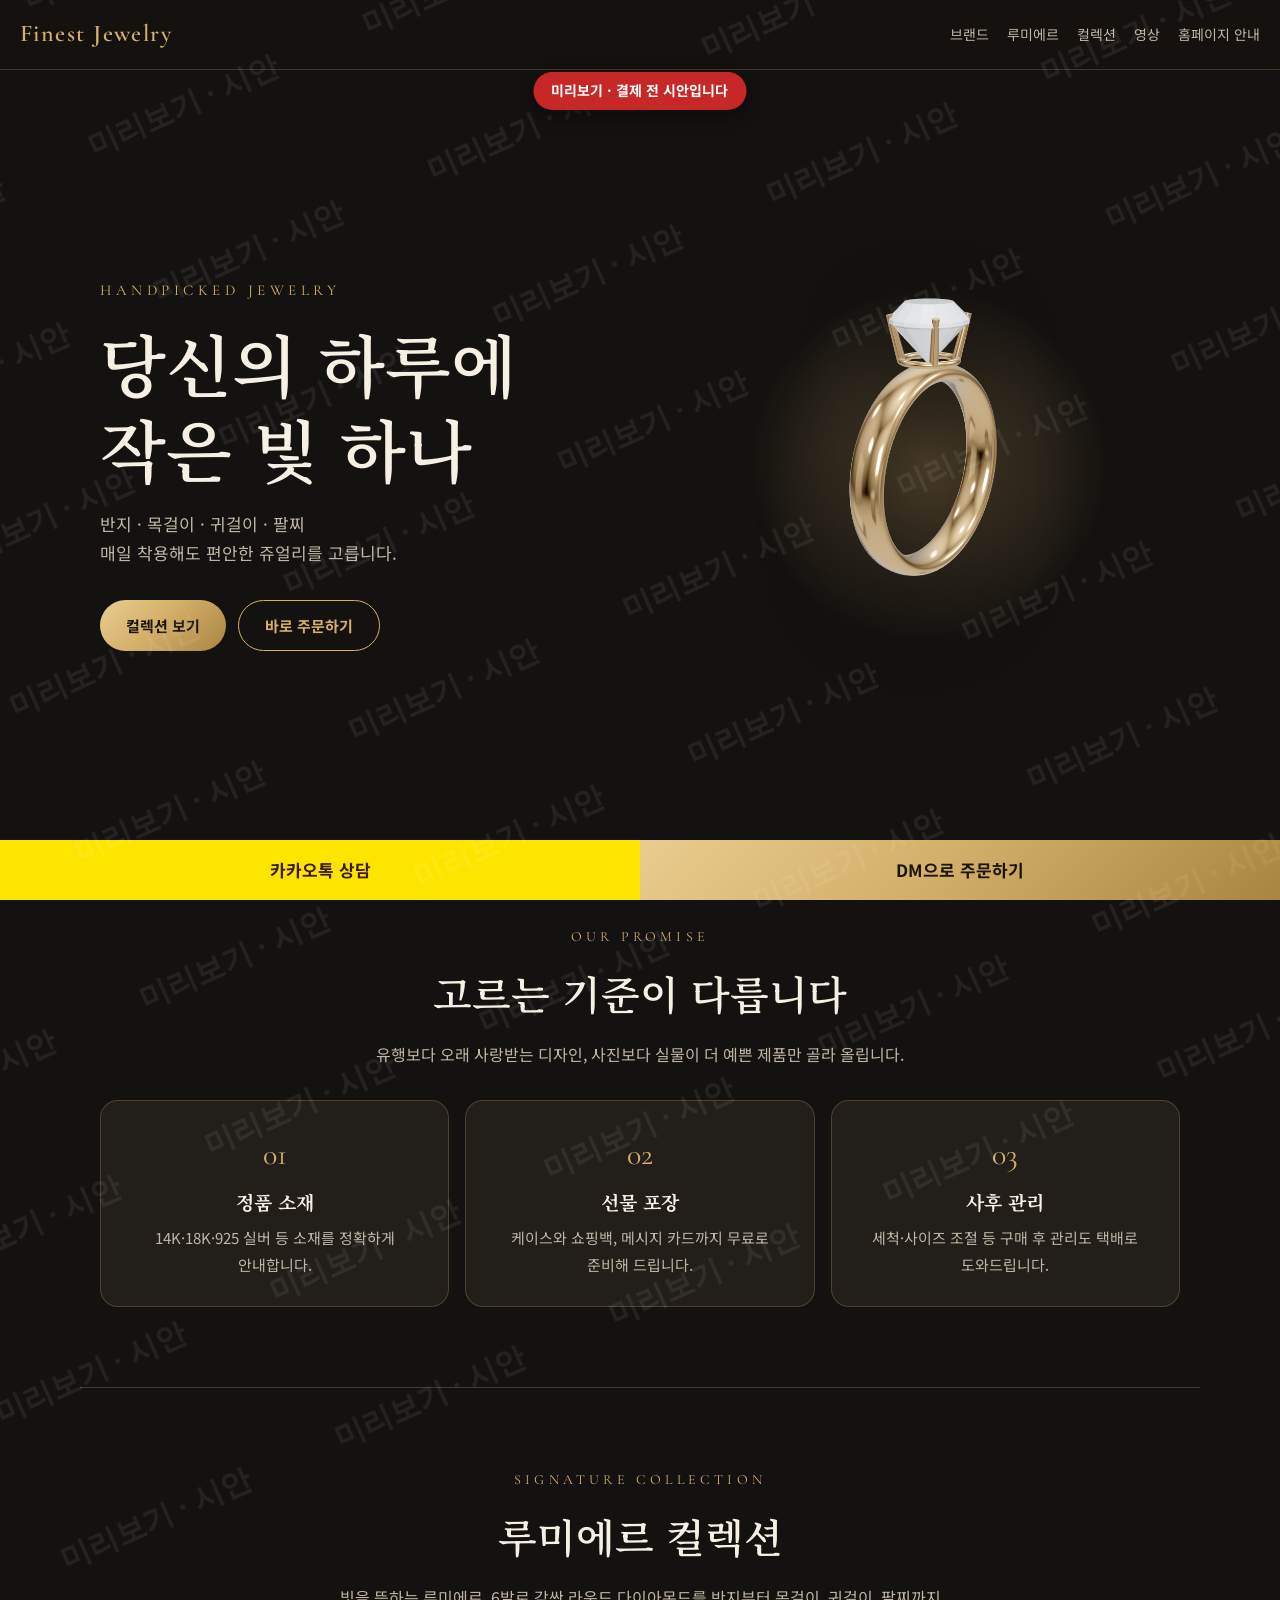
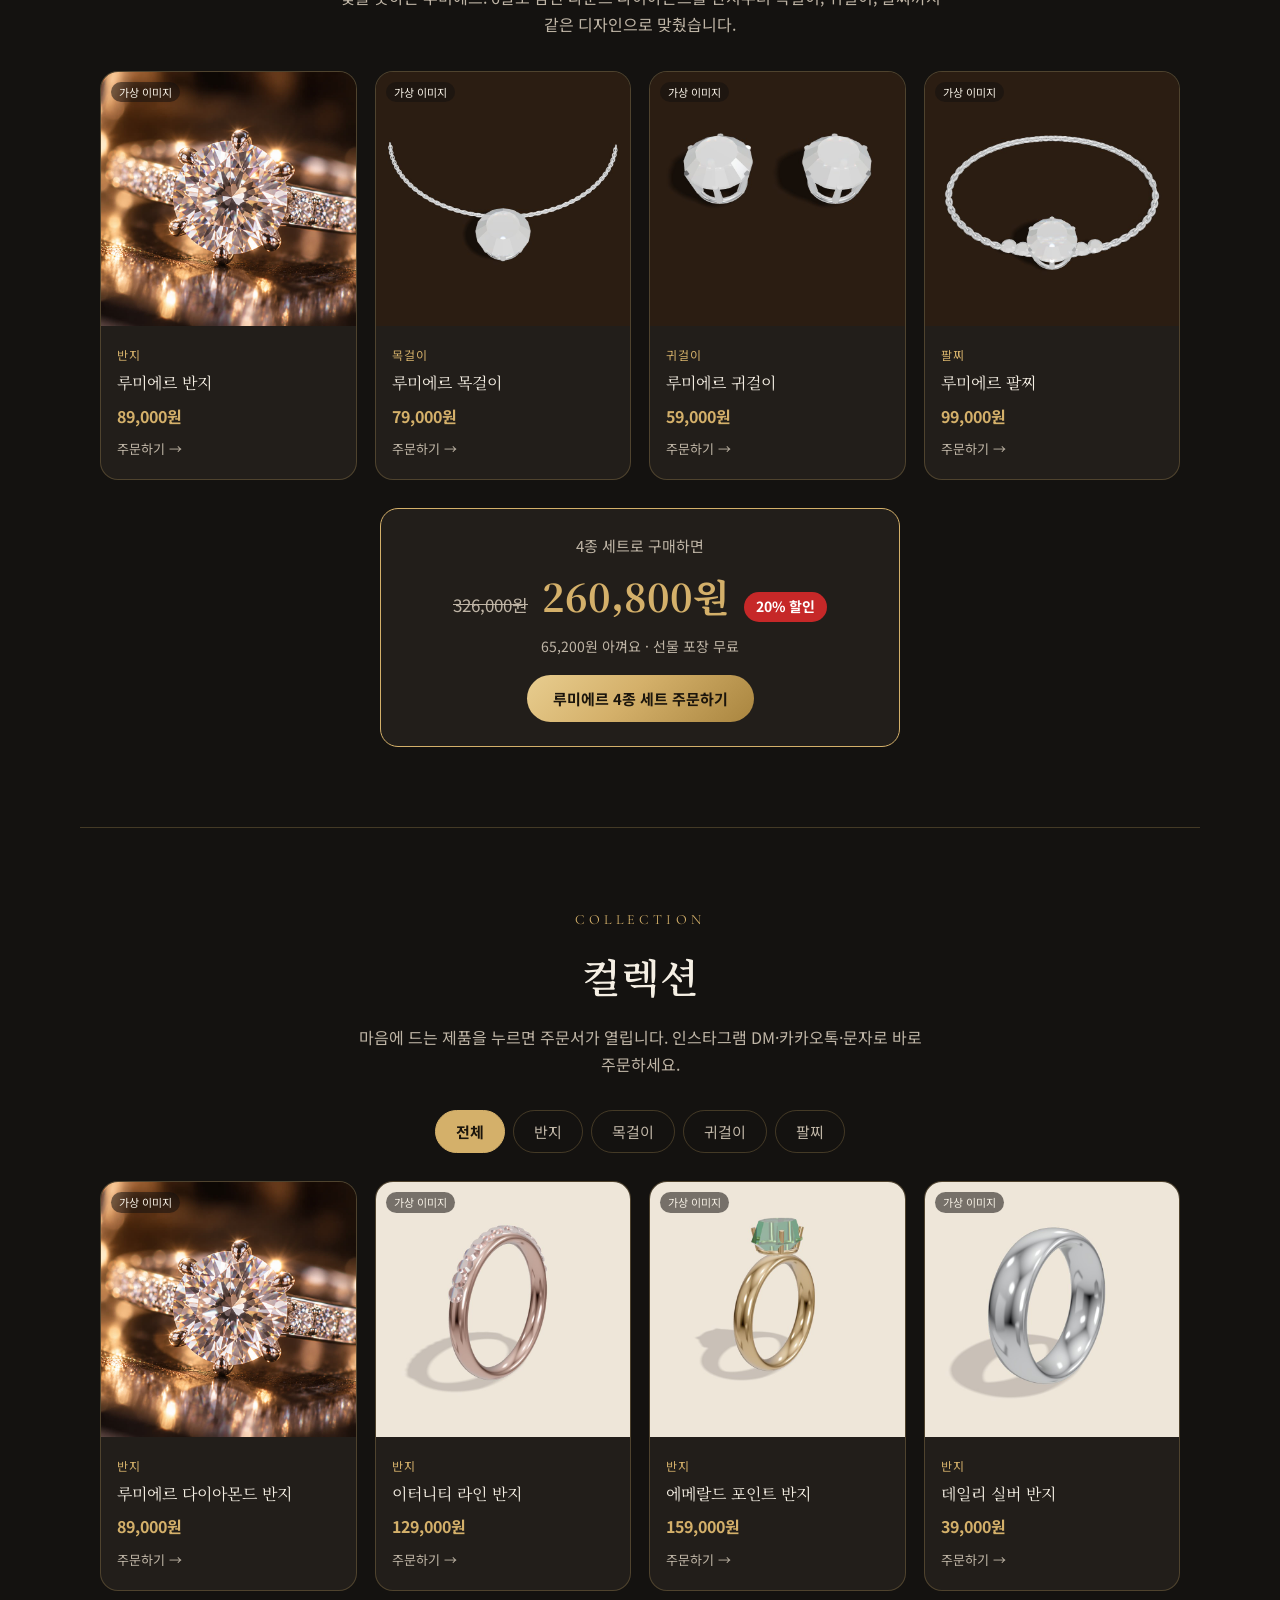
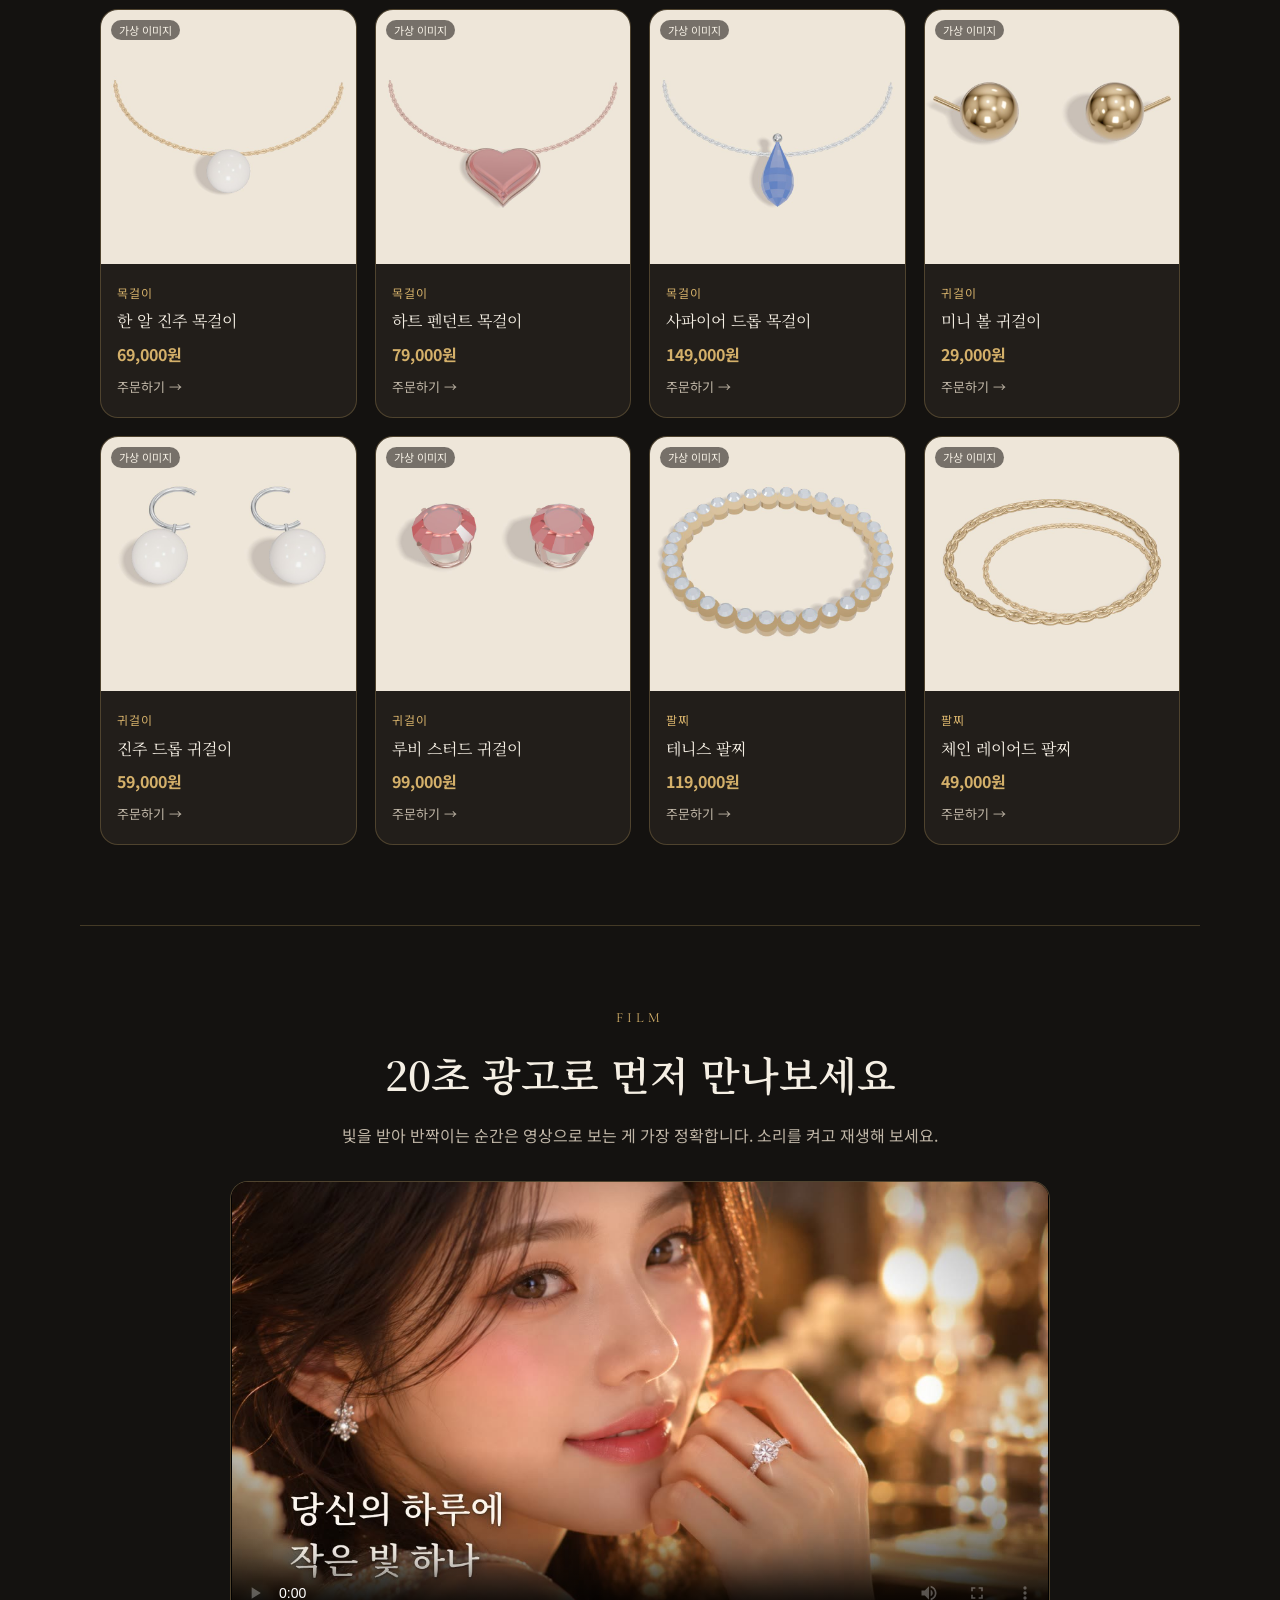
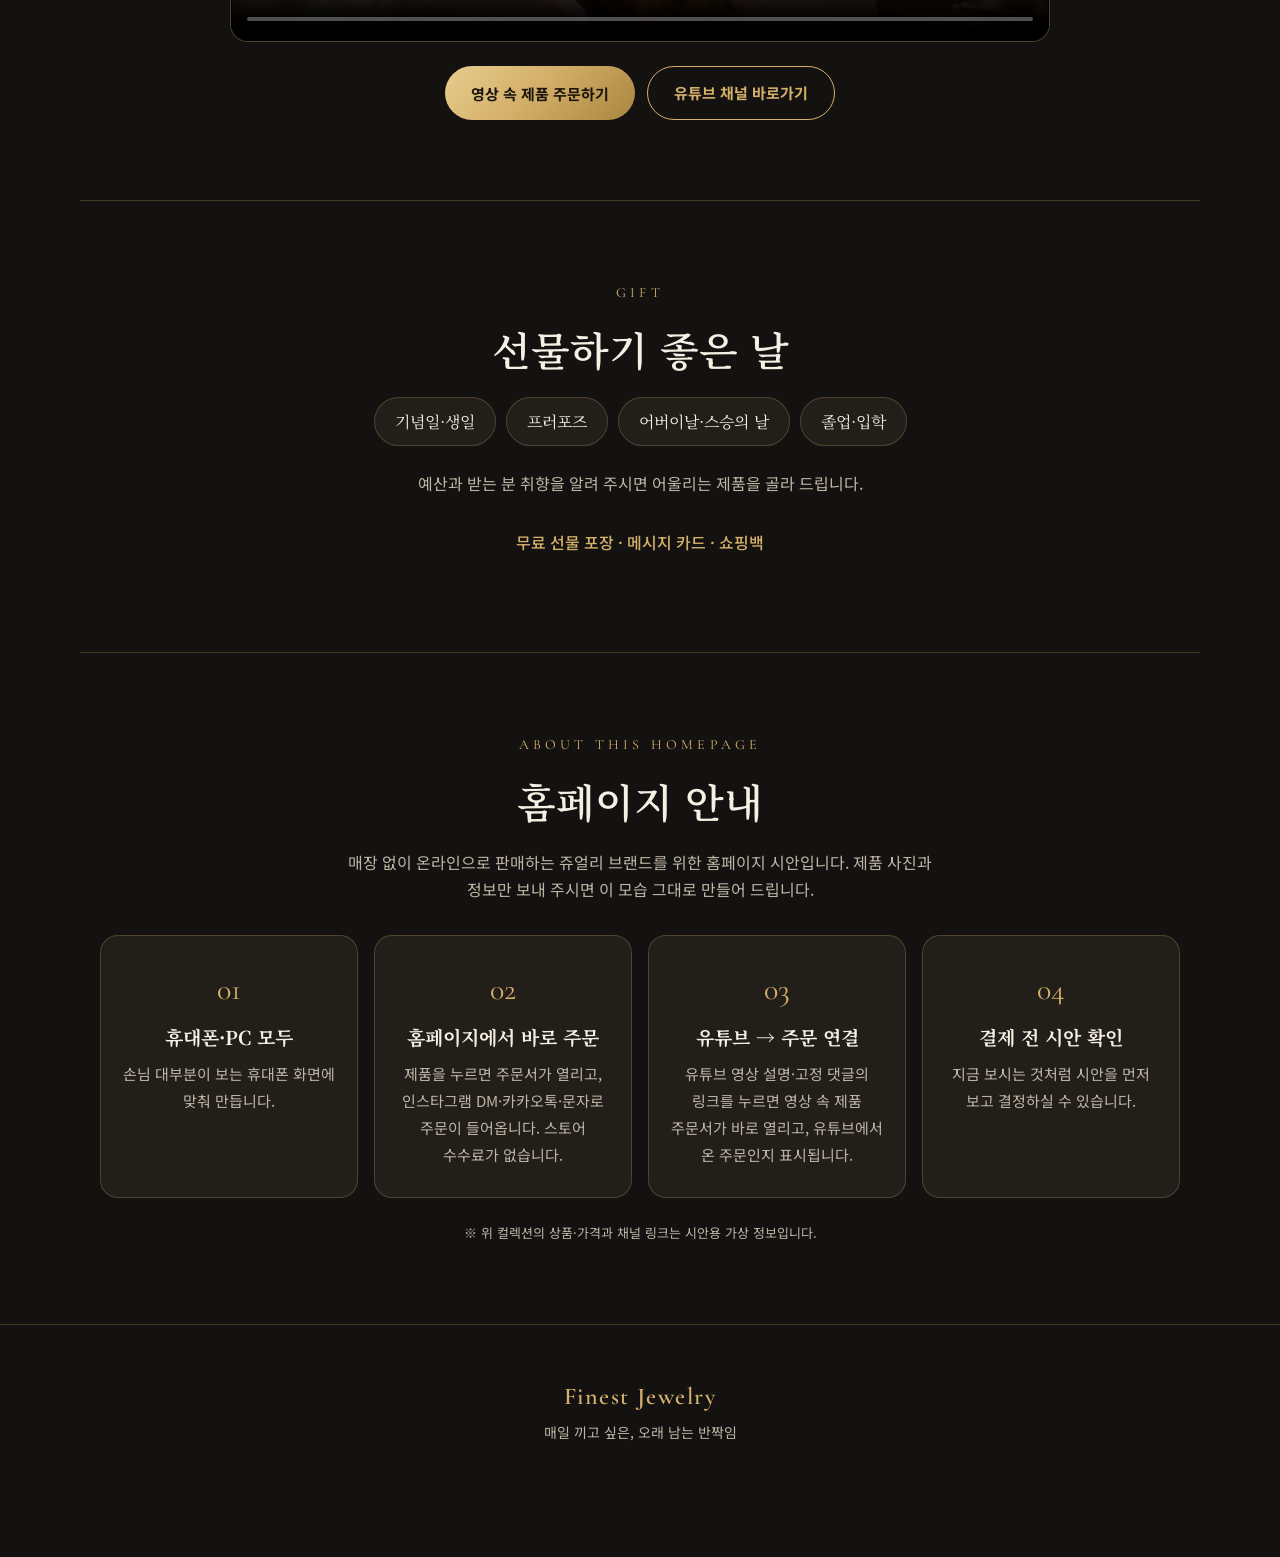
==== commit 056274b1: "쥬얼리 시안: 오프라인 매장 없는 온라인 전용 브랜드로 문구·안내 변경 - 주소·영업시간·네이버플레이스 삭제, '매장 안내'를 '주문·문의 안내'(문의 전화·상담 시간·배송)로 변" ====
--- a/jewelry/index.html
+++ b/jewelry/index.html
@@ -2,11 +2,11 @@
 <html lang="ko">
 <head>
 <meta charset="UTF-8" />
-<!-- 쥬얼리 매장 홈페이지 시안 (결제 전 미리보기) -->
+<!-- 쥬얼리 브랜드 홈페이지 시안 - 매장 없이 온라인 판매 (결제 전 미리보기) -->
 <!-- 검색(네이버·구글)에 나오지 않게 합니다 -->
 <meta name="robots" content="noindex, nofollow" />
 <meta name="viewport" content="width=device-width, initial-scale=1.0, viewport-fit=cover" />
-<title>[미리보기] 쥬얼리 매장 홈페이지 시안</title>
+<title>[미리보기] 쥬얼리 브랜드 홈페이지 시안</title>
 <meta name="theme-color" content="#141210" />
 <link rel="icon" href="data:image/svg+xml,%3Csvg xmlns='http://www.w3.org/2000/svg' viewBox='0 0 100 100'%3E%3Ctext y='.9em' font-size='90'%3E%F0%9F%92%8D%3C/text%3E%3C/svg%3E" />
 
@@ -16,7 +16,7 @@
 <link href="https://fonts.googleapis.com/css2?family=Cormorant+Garamond:ital,wght@0,500;0,600;1,500&family=Noto+Serif+KR:wght@400;600&family=Noto+Sans+KR:wght@400;500;700&display=swap" rel="stylesheet" />
 
 <!-- 디자인을 고친 뒤에는 ?v= 뒤 숫자를 바꾸면 손님 휴대폰에 새 디자인이 바로 보입니다 -->
-<link rel="stylesheet" href="style.css?v=20260928e" />
+<link rel="stylesheet" href="style.css?v=20260928f" />
 </head>
 <body>
 
@@ -106,10 +106,10 @@
     <ol class="points" id="features"></ol>
   </section>
 
-  <!-- 방문·문의 (실제 매장용) -->
+  <!-- 주문·문의 안내 (실제로 넘길 때) - 매장이 없는 온라인 브랜드용 -->
   <section class="section visit reveal" id="visit">
-    <p class="kicker">VISIT &amp; CONTACT</p>
-    <h2>매장 안내</h2>
+    <p class="kicker">ORDER &amp; CONTACT</p>
+    <h2>주문·문의 안내</h2>
     <dl class="info" id="info"></dl>
     <div class="channels" id="channels"></div>
   </section>
@@ -177,7 +177,7 @@
   </form>
 </dialog>
 
-<script src="config.js?v=20260928e"></script>
-<script src="main.js?v=20260928e"></script>
+<script src="config.js?v=20260928f"></script>
+<script src="main.js?v=20260928f"></script>
 </body>
 </html>
--- a/jewelry/style.css
+++ b/jewelry/style.css
@@ -1,5 +1,5 @@
 /* ============================================================
-   쥬얼리 매장 홈페이지 시안 스타일
+   쥬얼리 브랜드 홈페이지 시안 스타일
    - 검정 바탕 + 아이보리 글씨 + 금색 포인트
    ============================================================ */
 
@@ -173,7 +173,7 @@
 .gift-tags li { font-family: var(--font-serif); padding: 10px 20px; border-radius: 999px; background: var(--card); border: 1px solid var(--line); }
 .gift-note { color: var(--gold); font-weight: 500; }
 
-/* ---------- 매장 안내 ---------- */
+/* ---------- 주문·문의 안내 ---------- */
 .info { max-width: 560px; margin: 0 auto 28px; text-align: left; display: grid; grid-template-columns: 90px 1fr; gap: 12px 16px; }
 .info dt { color: var(--gold); font-weight: 700; }
 .info dd { margin: 0; }
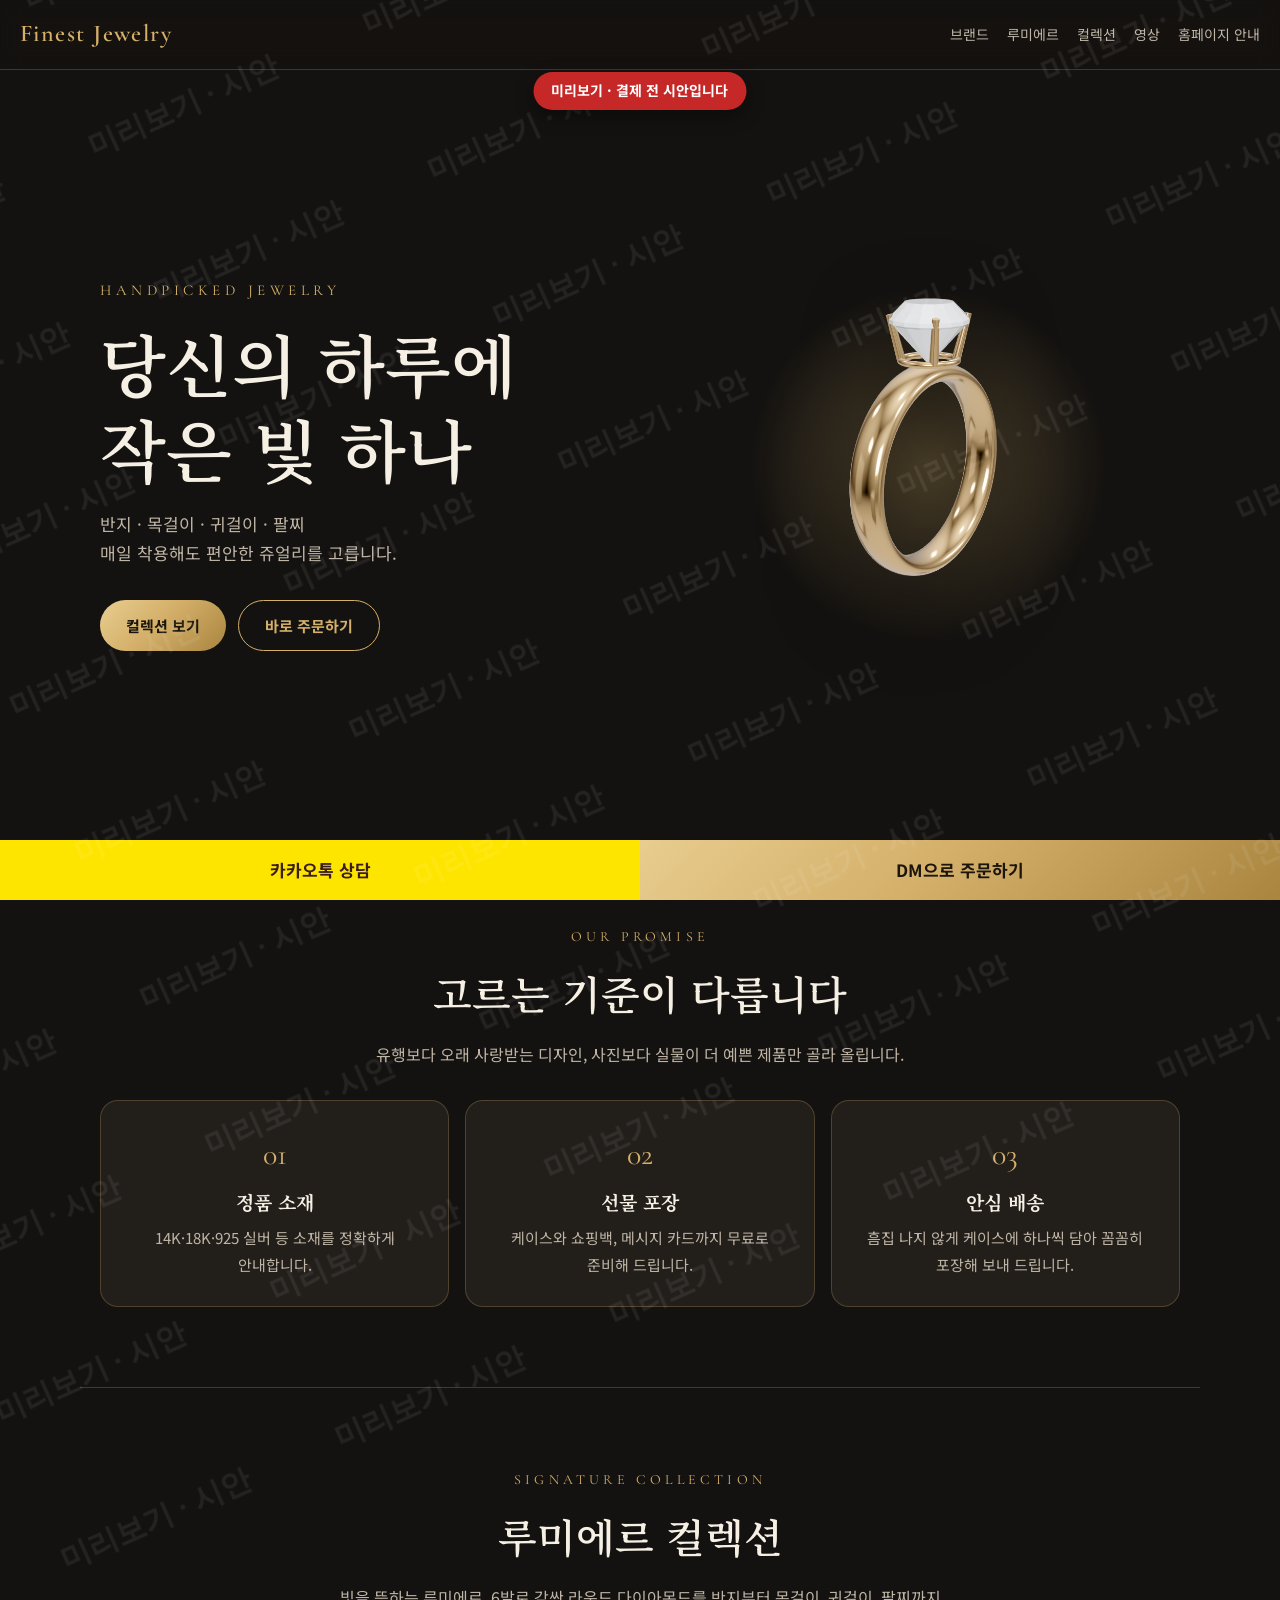
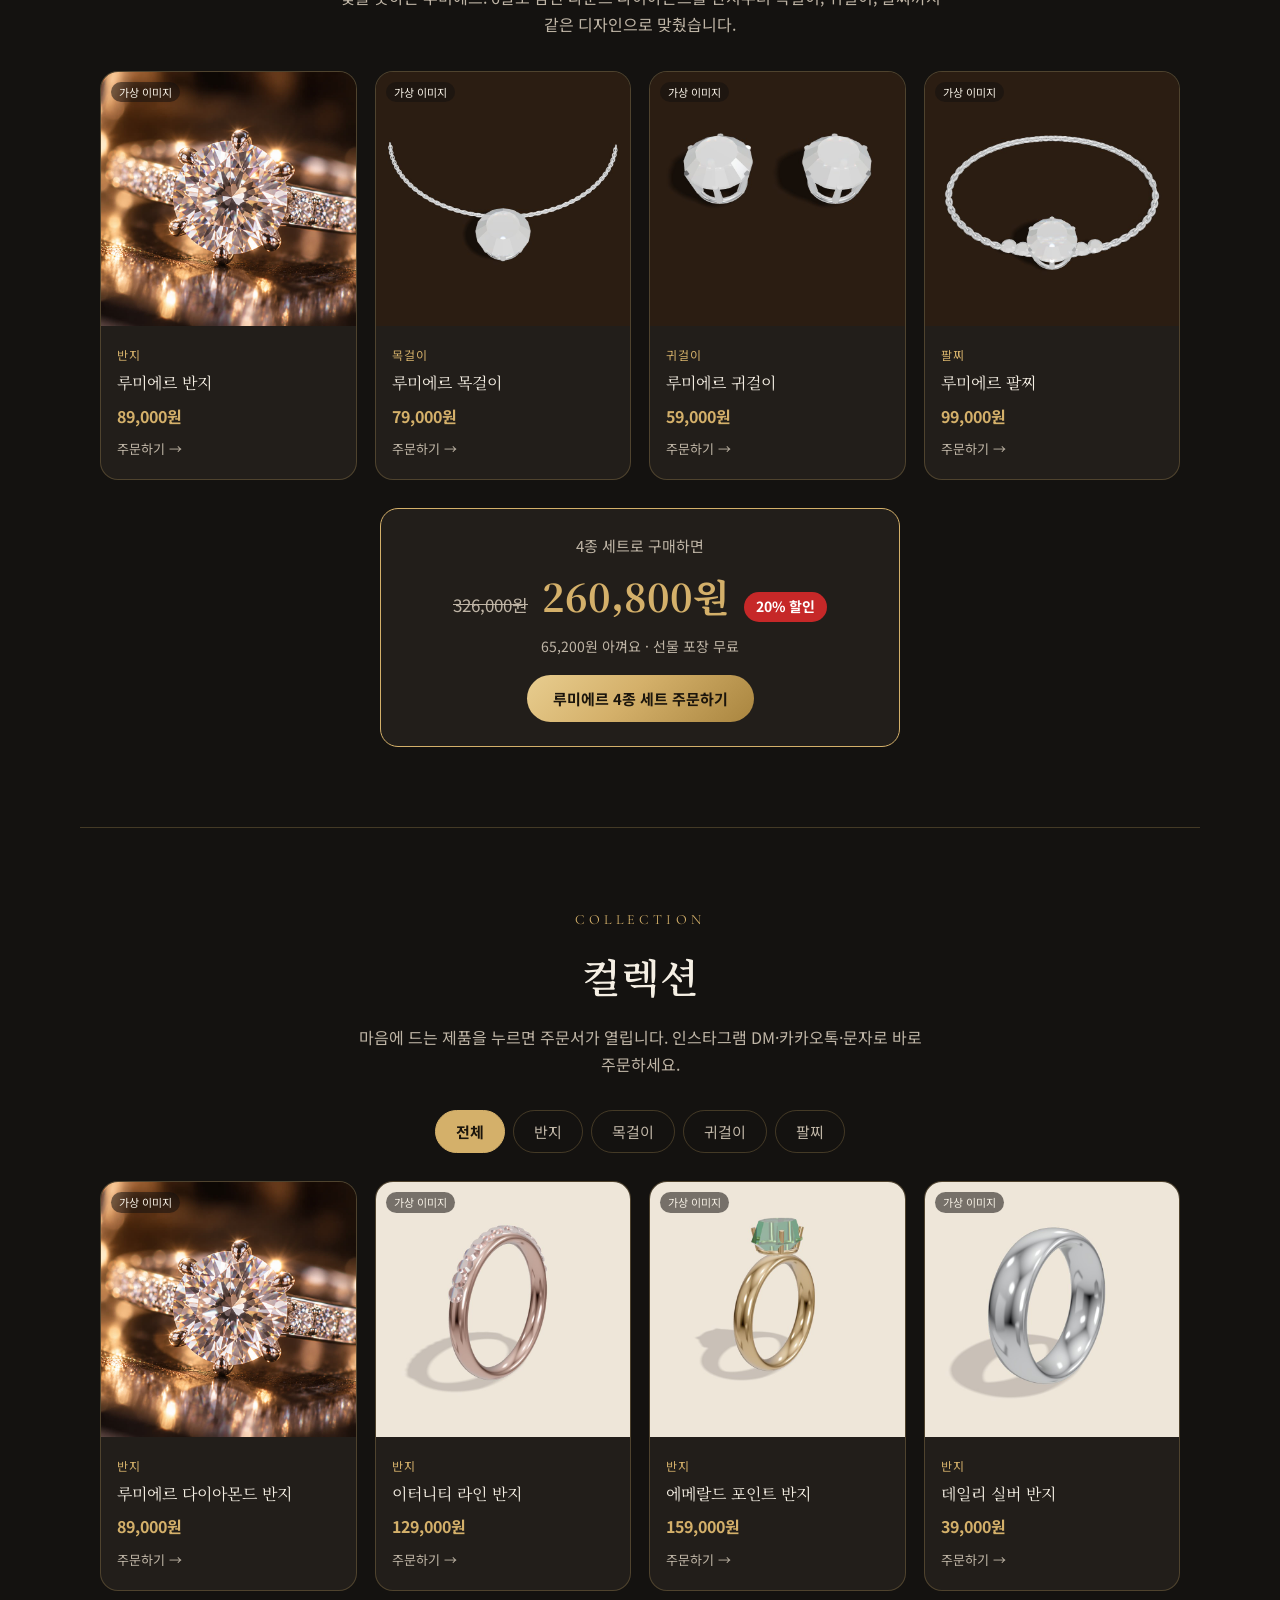
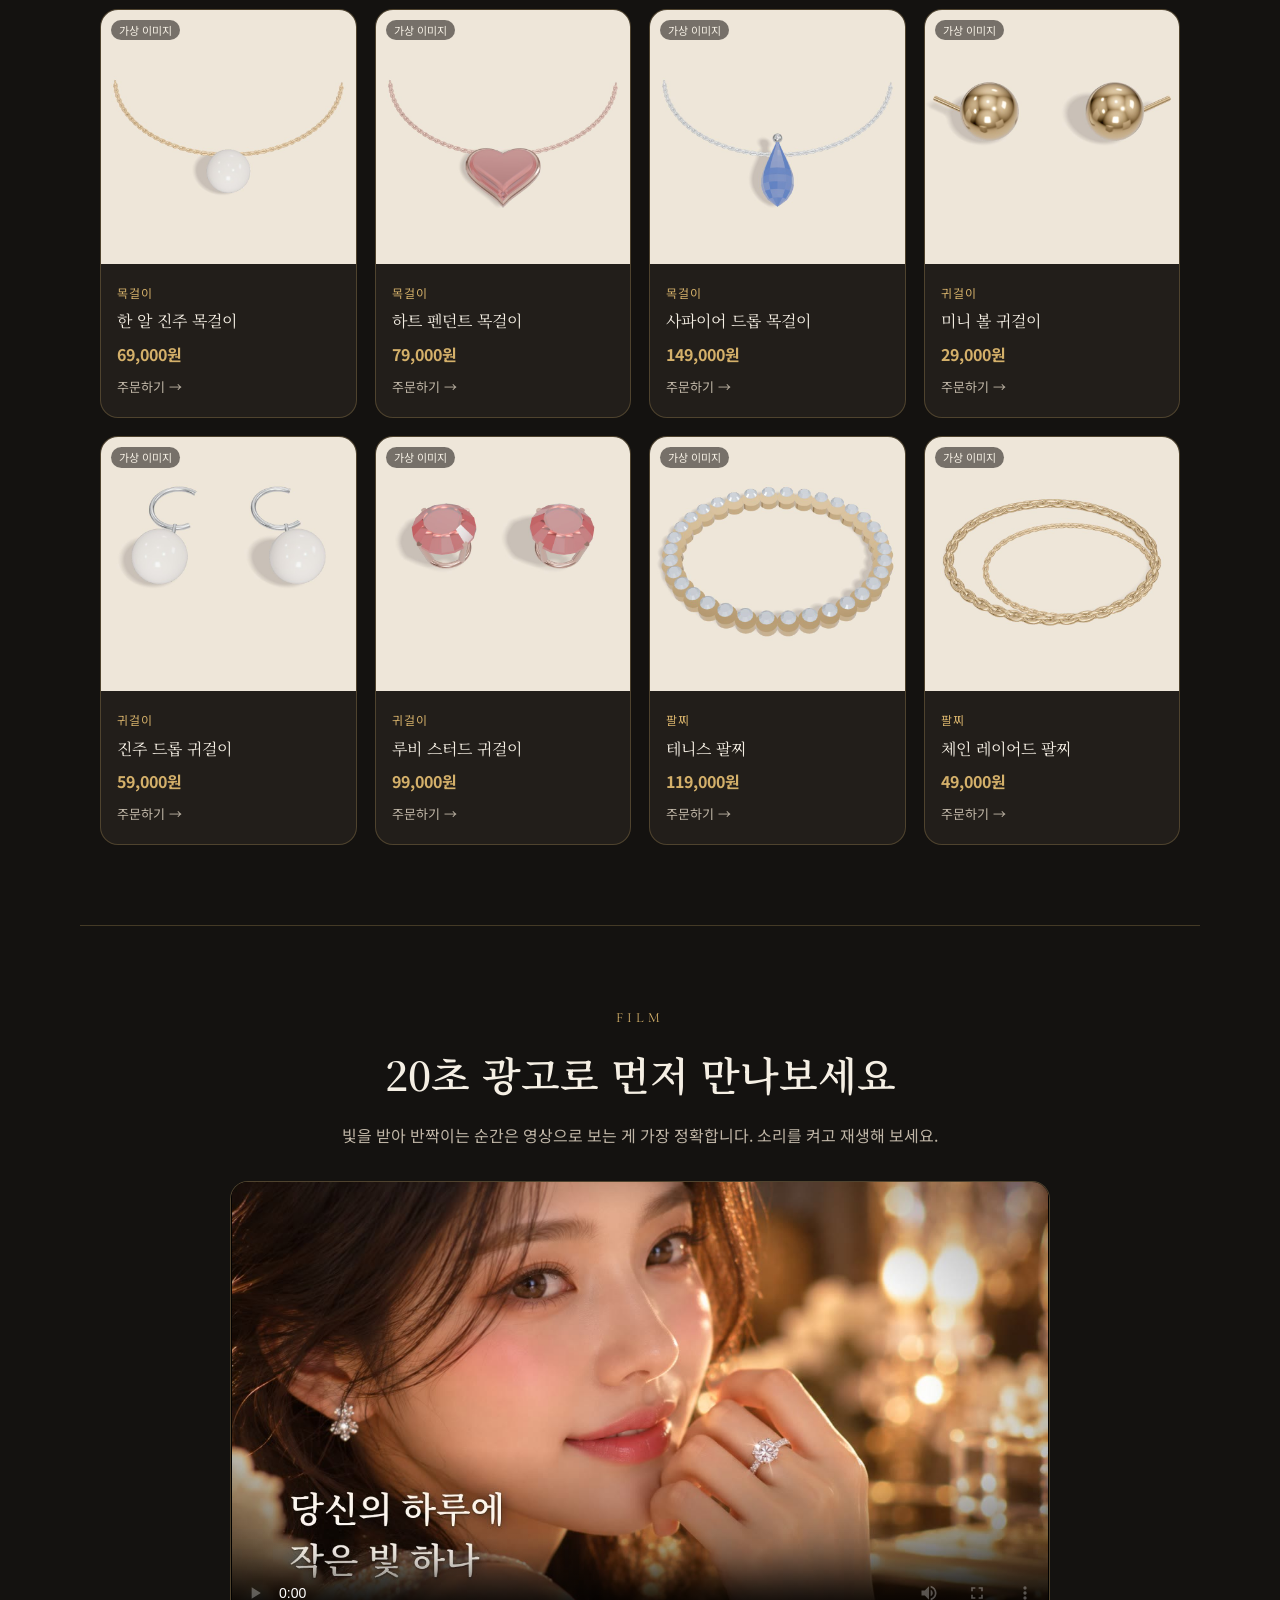
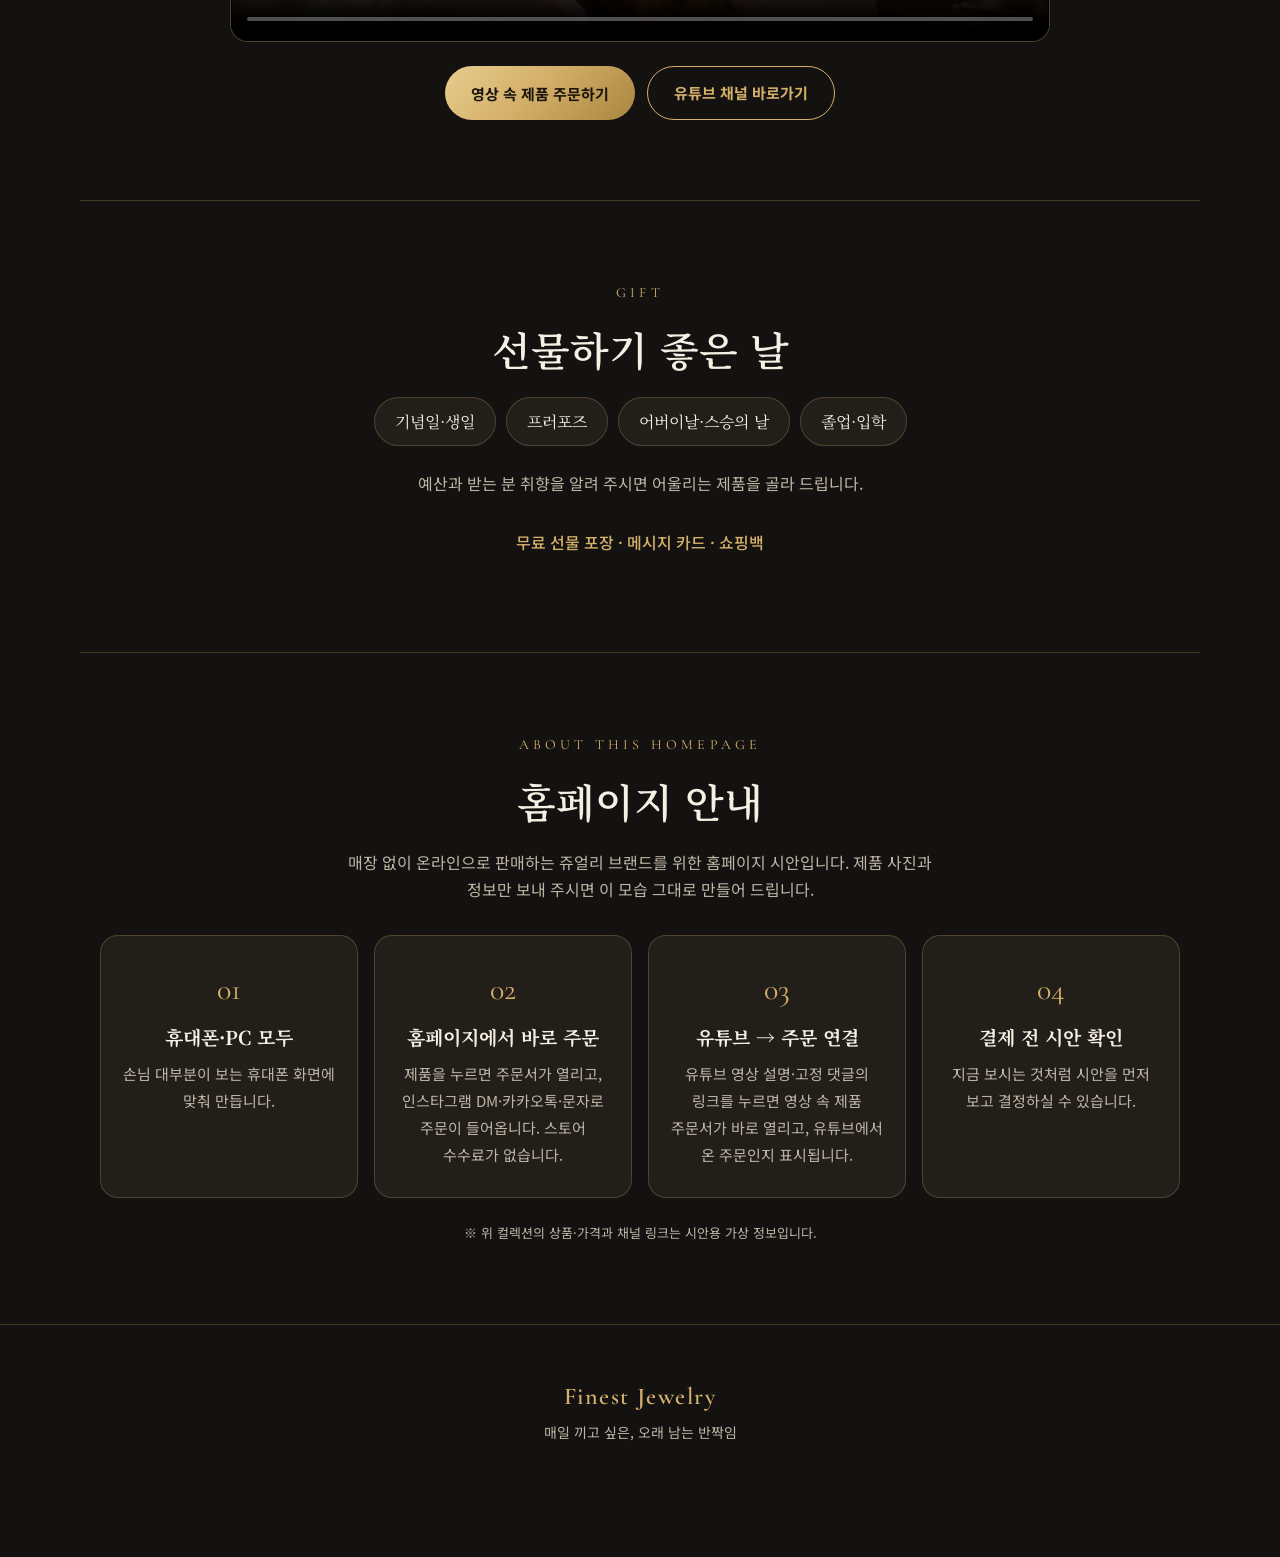
==== commit e45515c7: "쥬얼리 시안: 매장이 없어 못 하는 '사후 관리' 약속을 '안심 배송'으로 교체 Co-Authored-By: Claude Opus 5.5 <noreply@anthropic.com>" ====
--- a/jewelry/index.html
+++ b/jewelry/index.html
@@ -16,7 +16,7 @@
 <link href="https://fonts.googleapis.com/css2?family=Cormorant+Garamond:ital,wght@0,500;0,600;1,500&family=Noto+Serif+KR:wght@400;600&family=Noto+Sans+KR:wght@400;500;700&display=swap" rel="stylesheet" />
 
 <!-- 디자인을 고친 뒤에는 ?v= 뒤 숫자를 바꾸면 손님 휴대폰에 새 디자인이 바로 보입니다 -->
-<link rel="stylesheet" href="style.css?v=20260928f" />
+<link rel="stylesheet" href="style.css?v=20260928g" />
 </head>
 <body>
 
@@ -177,7 +177,7 @@
   </form>
 </dialog>
 
-<script src="config.js?v=20260928f"></script>
-<script src="main.js?v=20260928f"></script>
+<script src="config.js?v=20260928g"></script>
+<script src="main.js?v=20260928g"></script>
 </body>
 </html>
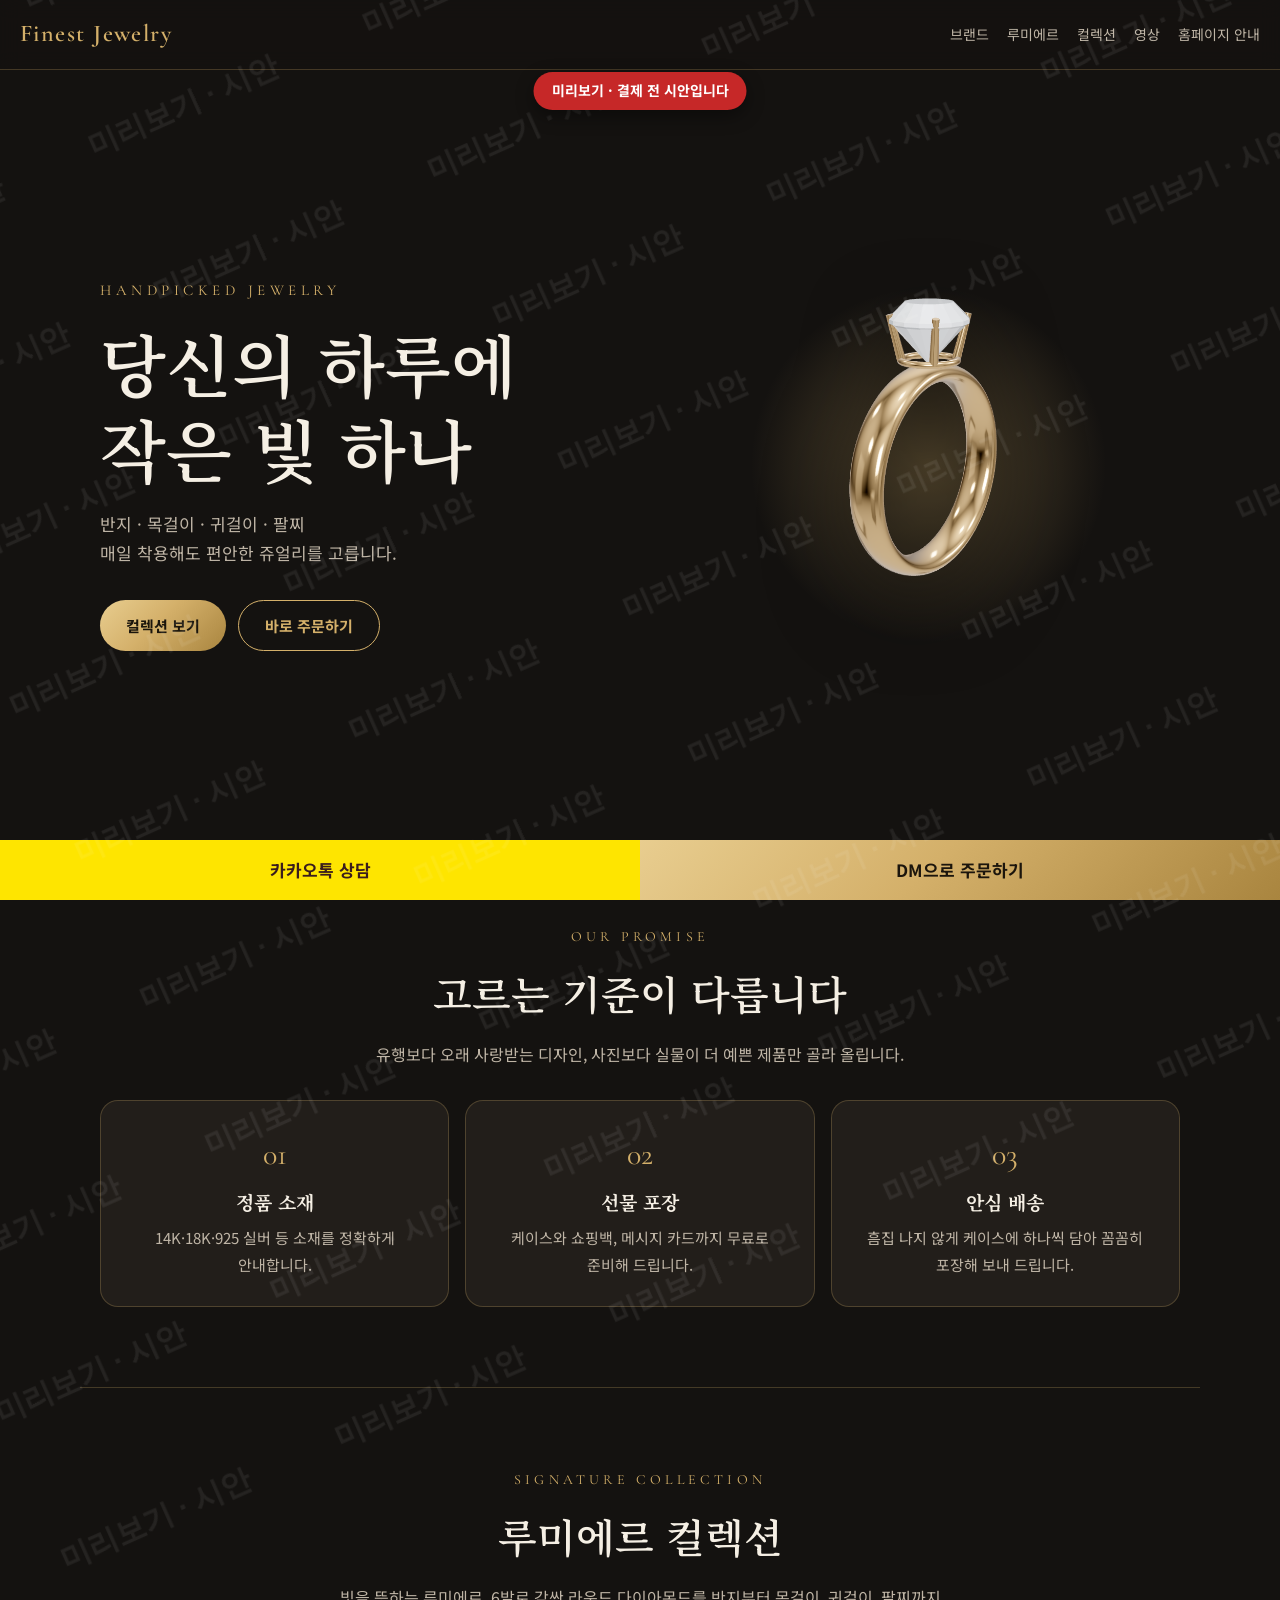
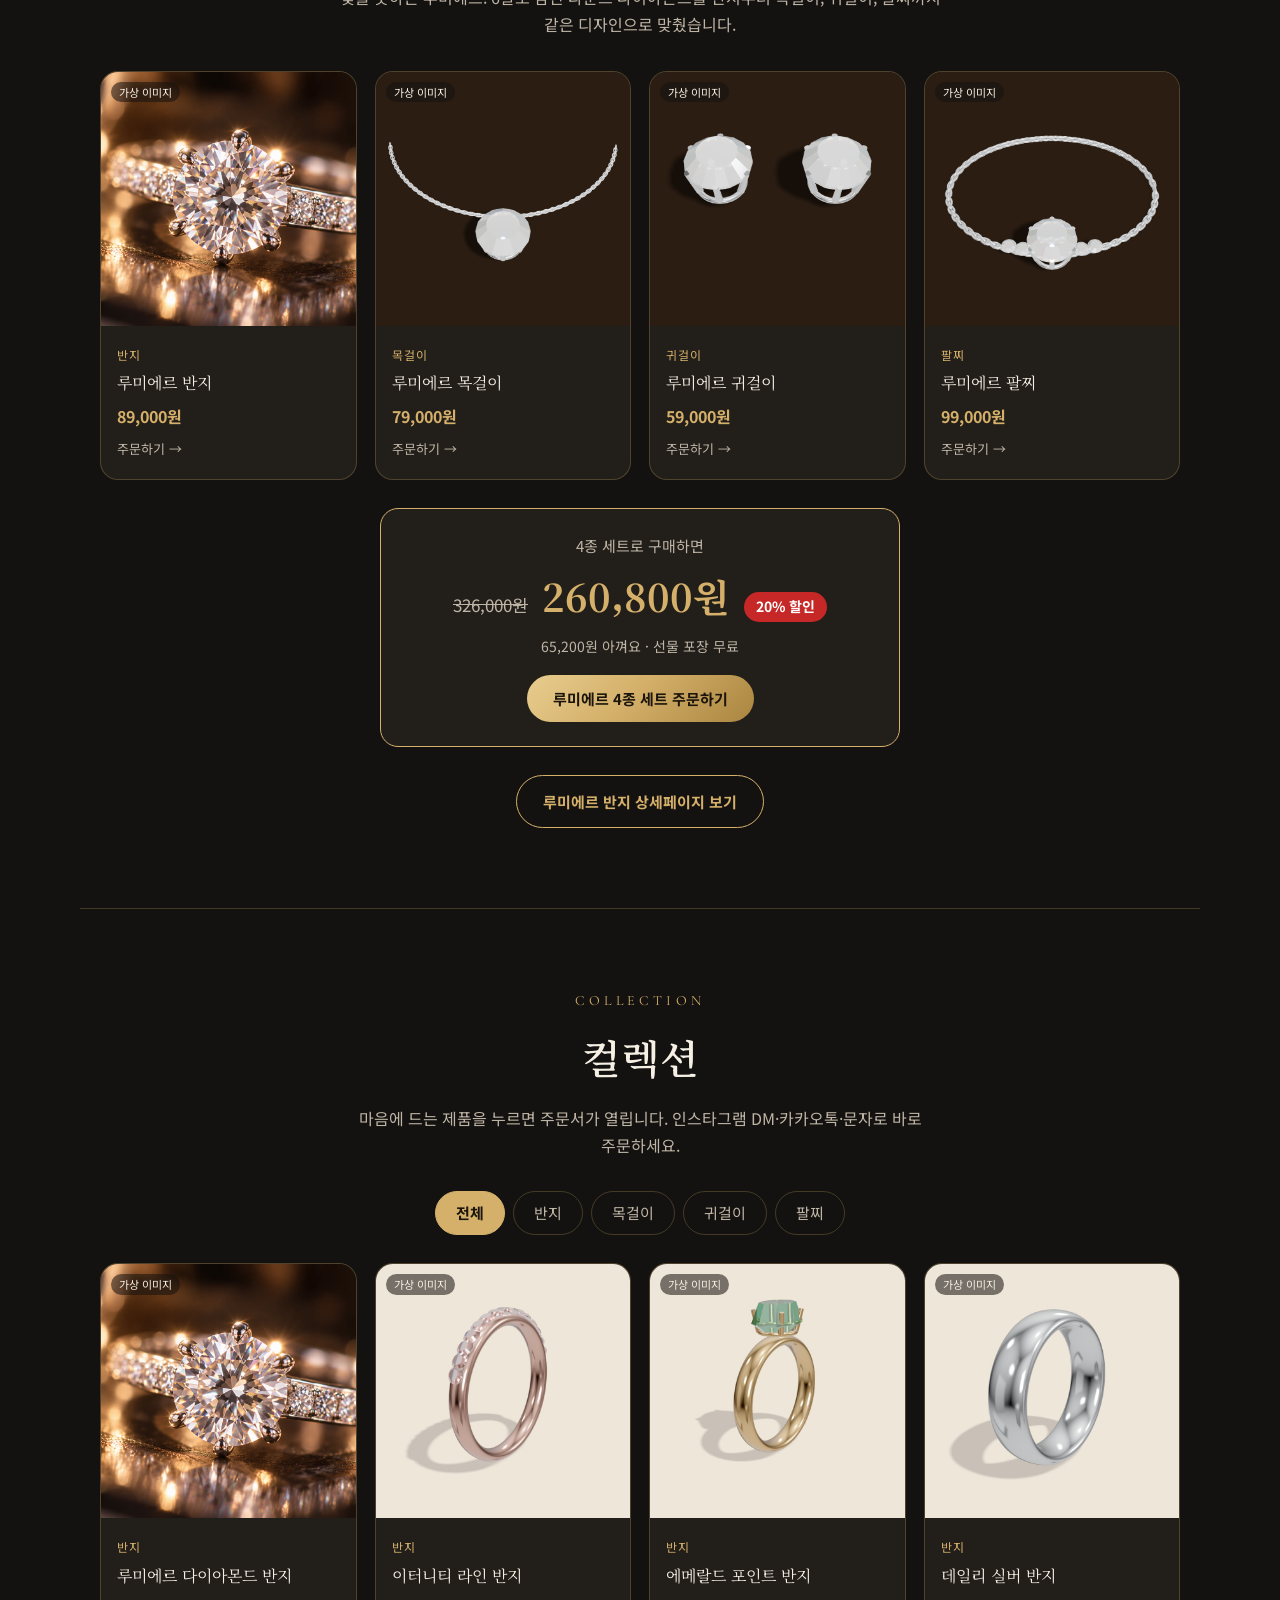
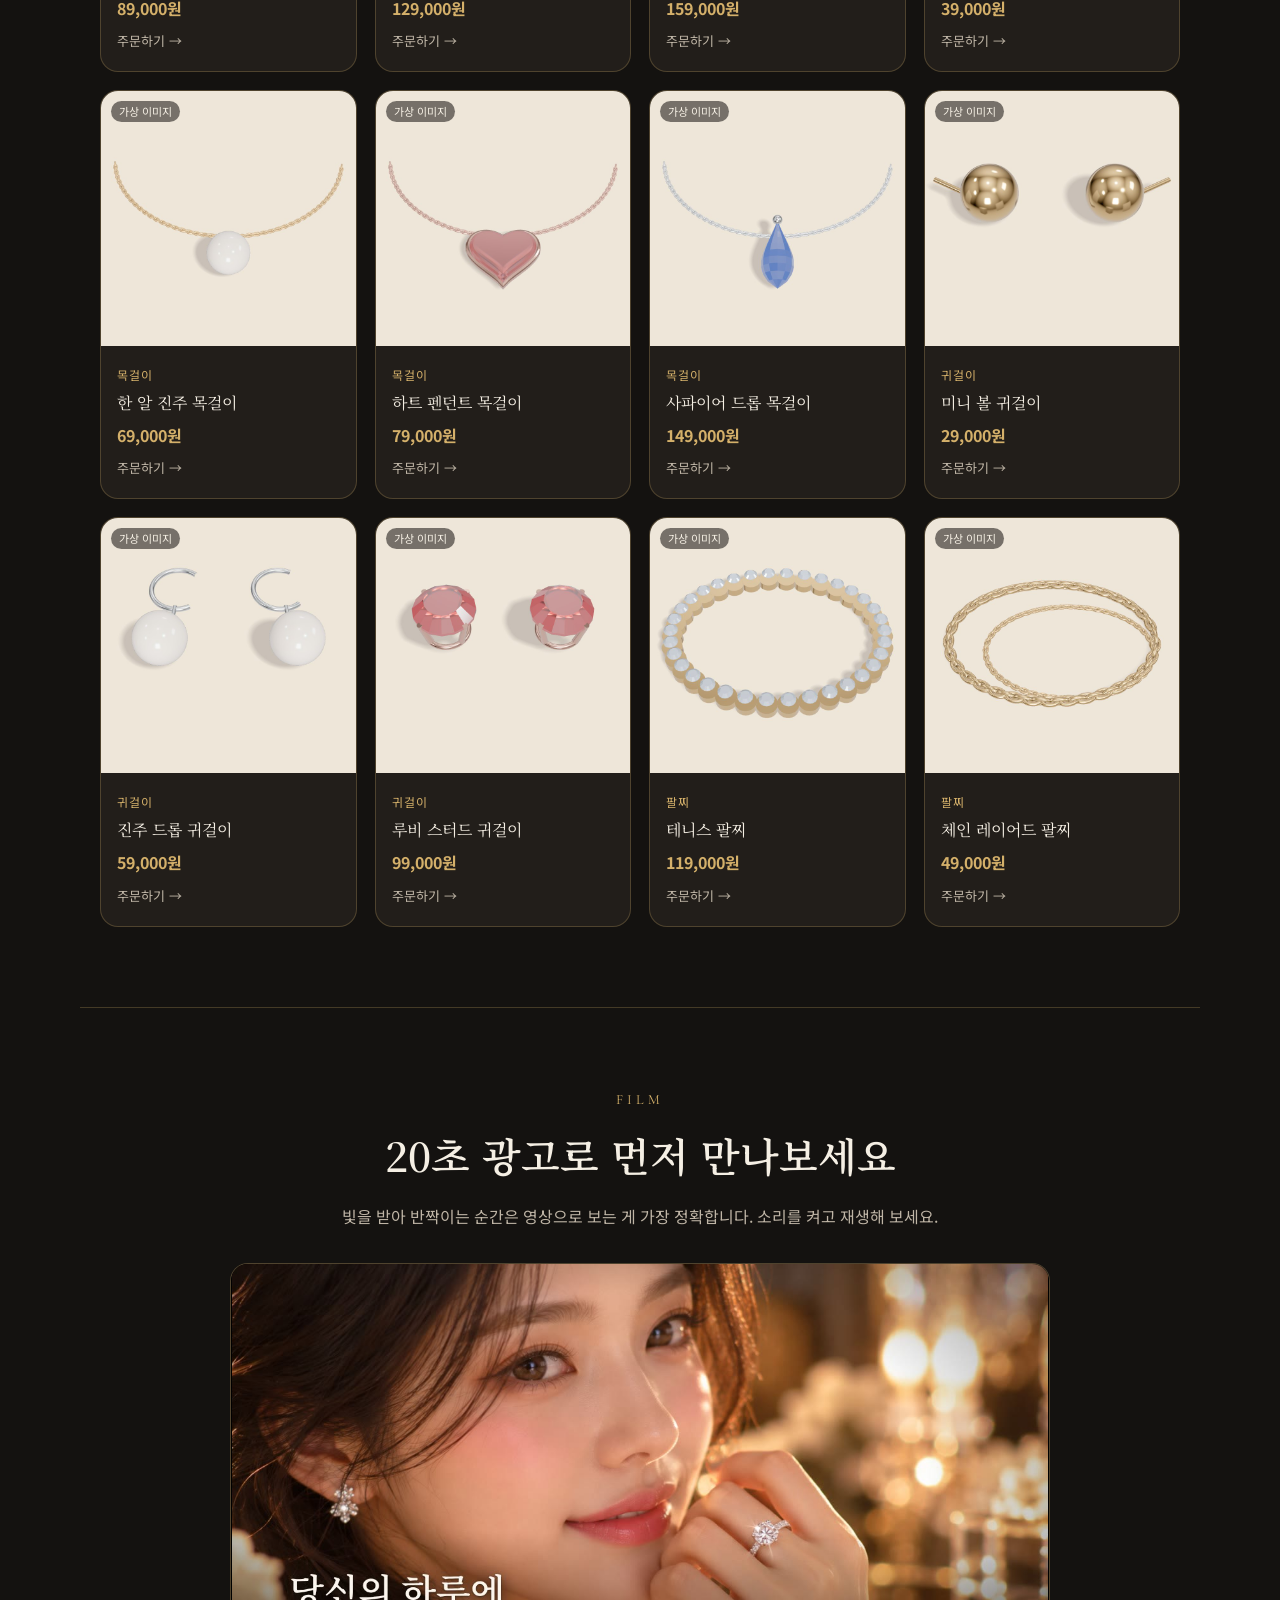
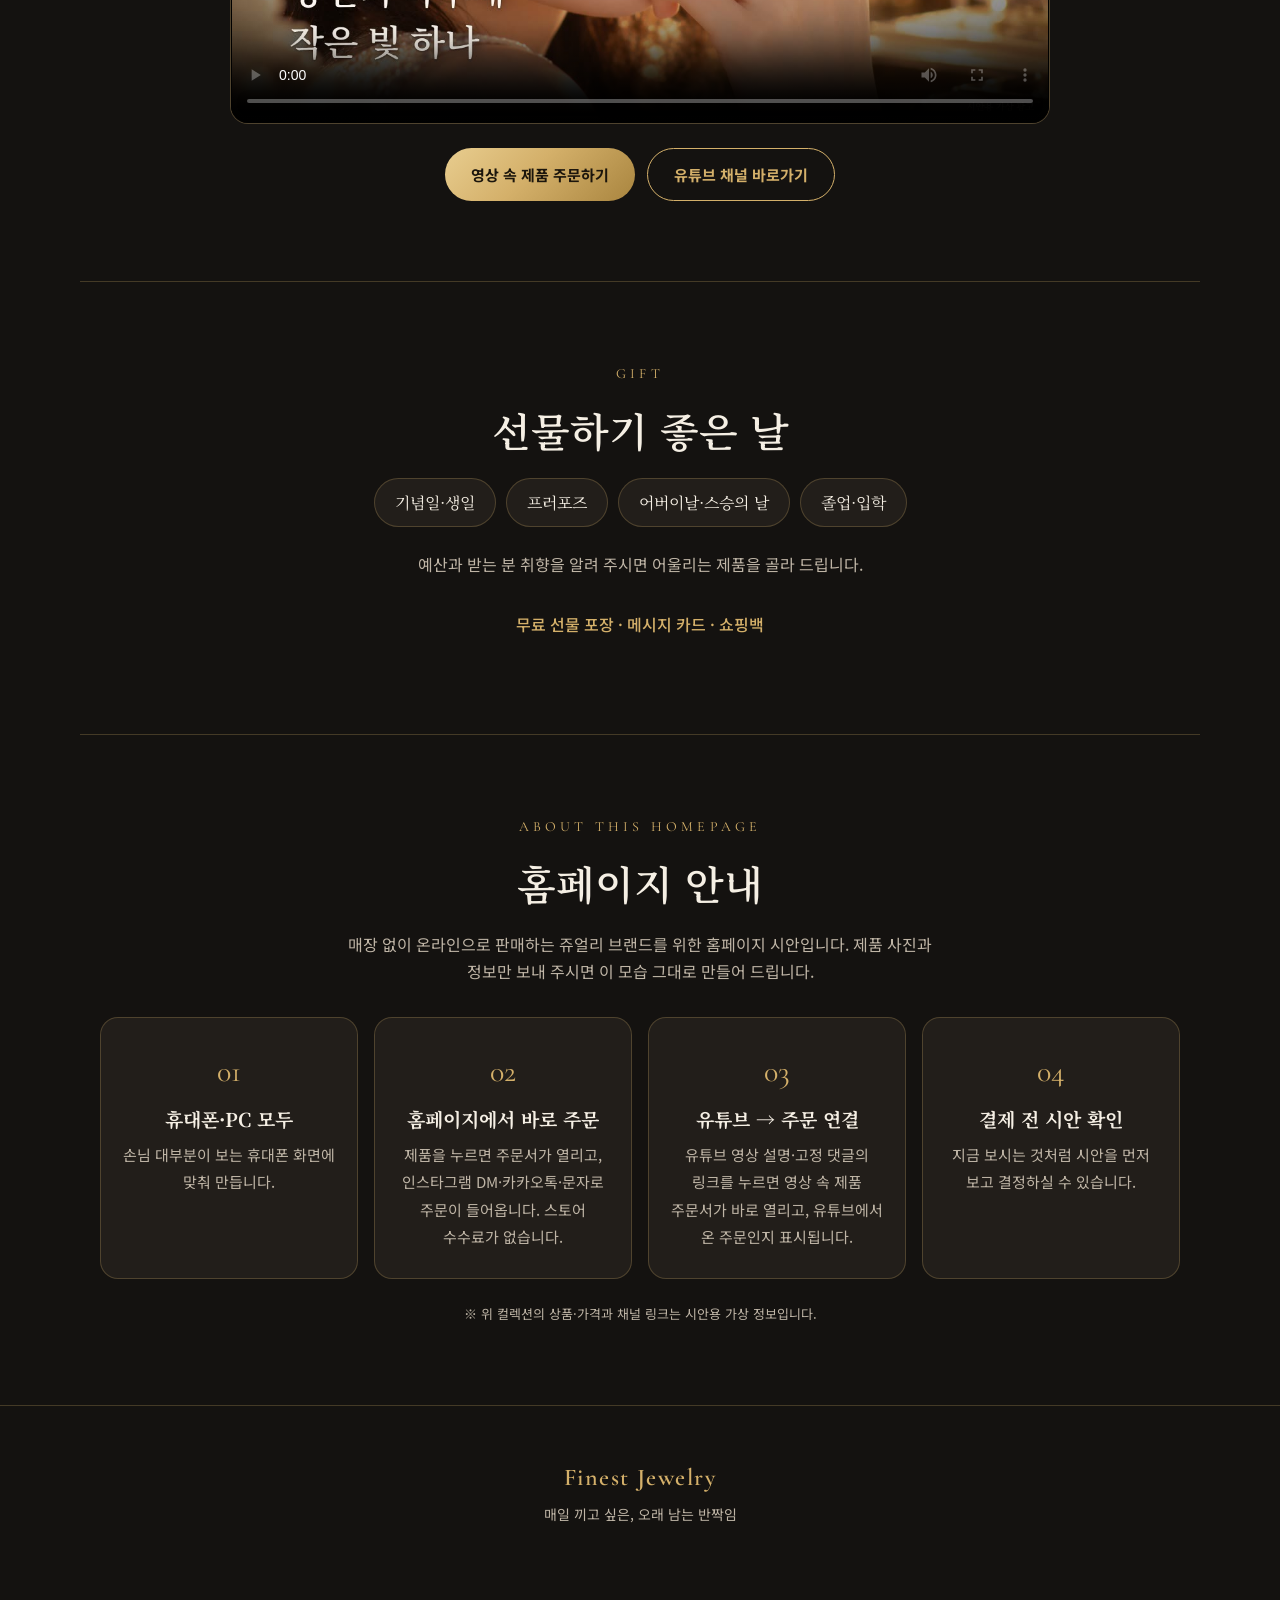
==== commit 041c2506: "쥬얼리 시안: 루미에르 다이아몬드 반지 상세페이지 추가 - jewelry/lumiere-ring.html: 첫 화면·3가지 포인트·착용 컷·룩북·상세 정보·사이즈·선물 포장·관리법" ====
--- a/jewelry/index.html
+++ b/jewelry/index.html
@@ -16,7 +16,7 @@
 <link href="https://fonts.googleapis.com/css2?family=Cormorant+Garamond:ital,wght@0,500;0,600;1,500&family=Noto+Serif+KR:wght@400;600&family=Noto+Sans+KR:wght@400;500;700&display=swap" rel="stylesheet" />
 
 <!-- 디자인을 고친 뒤에는 ?v= 뒤 숫자를 바꾸면 손님 휴대폰에 새 디자인이 바로 보입니다 -->
-<link rel="stylesheet" href="style.css?v=20260928g" />
+<link rel="stylesheet" href="style.css?v=20260928h" />
 </head>
 <body>
 
@@ -66,6 +66,7 @@
     <p class="lead" data-bind="lumiere.desc"></p>
     <ul class="grid lumiere-grid" id="lumiereGrid"></ul>
     <div class="set-box" id="setBox"></div>
+    <p class="detail-link"><a class="btn btn-line" href="lumiere-ring.html">루미에르 반지 상세페이지 보기</a></p>
   </section>
 
   <!-- 컬렉션 -->
@@ -177,7 +178,7 @@
   </form>
 </dialog>
 
-<script src="config.js?v=20260928g"></script>
-<script src="main.js?v=20260928g"></script>
+<script src="config.js?v=20260928h"></script>
+<script src="main.js?v=20260928h"></script>
 </body>
 </html>
--- a/jewelry/style.css
+++ b/jewelry/style.css
@@ -292,3 +292,6 @@
   .spark { opacity: 0.8; }
   .reveal { opacity: 1; transform: none; transition: none; }
 }
+
+/* ---------- 루미에르 반지 상세페이지 바로가기 ---------- */
+.detail-link { text-align: center; margin: 28px 0 0; }
